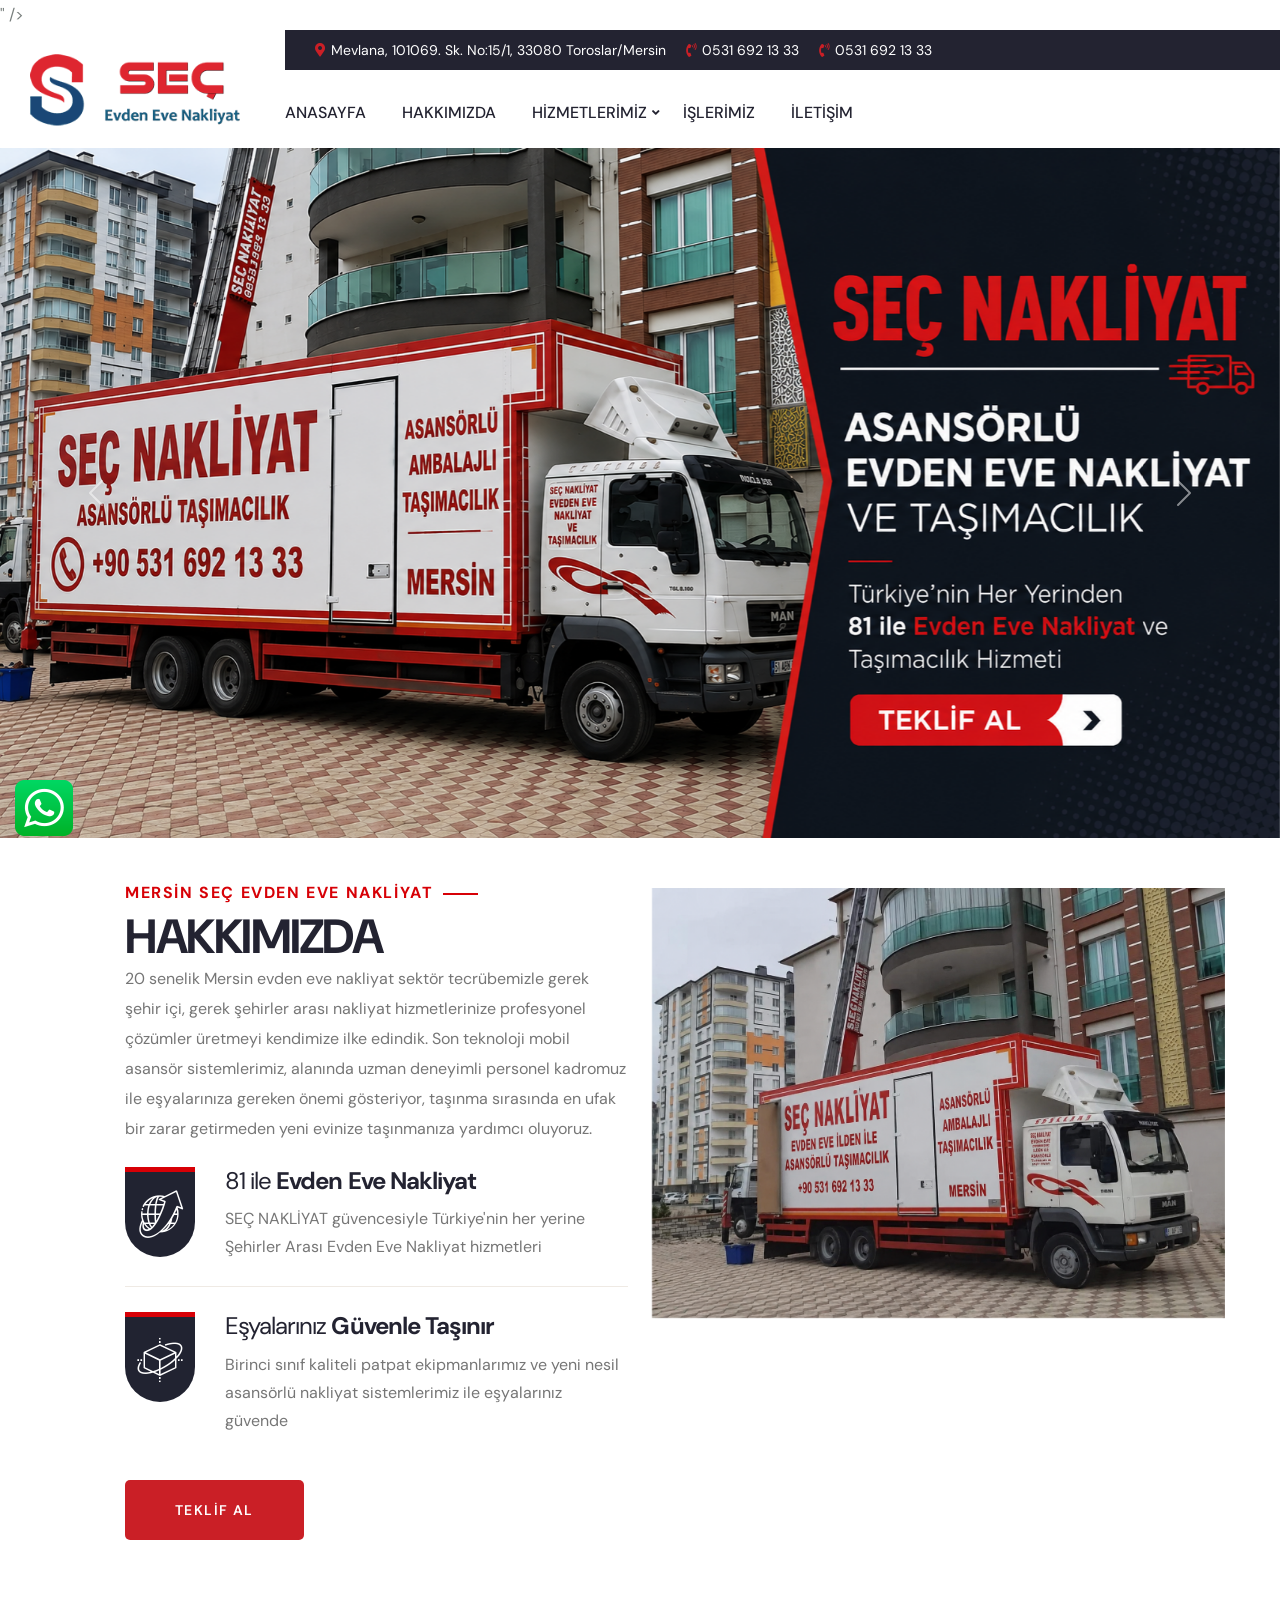
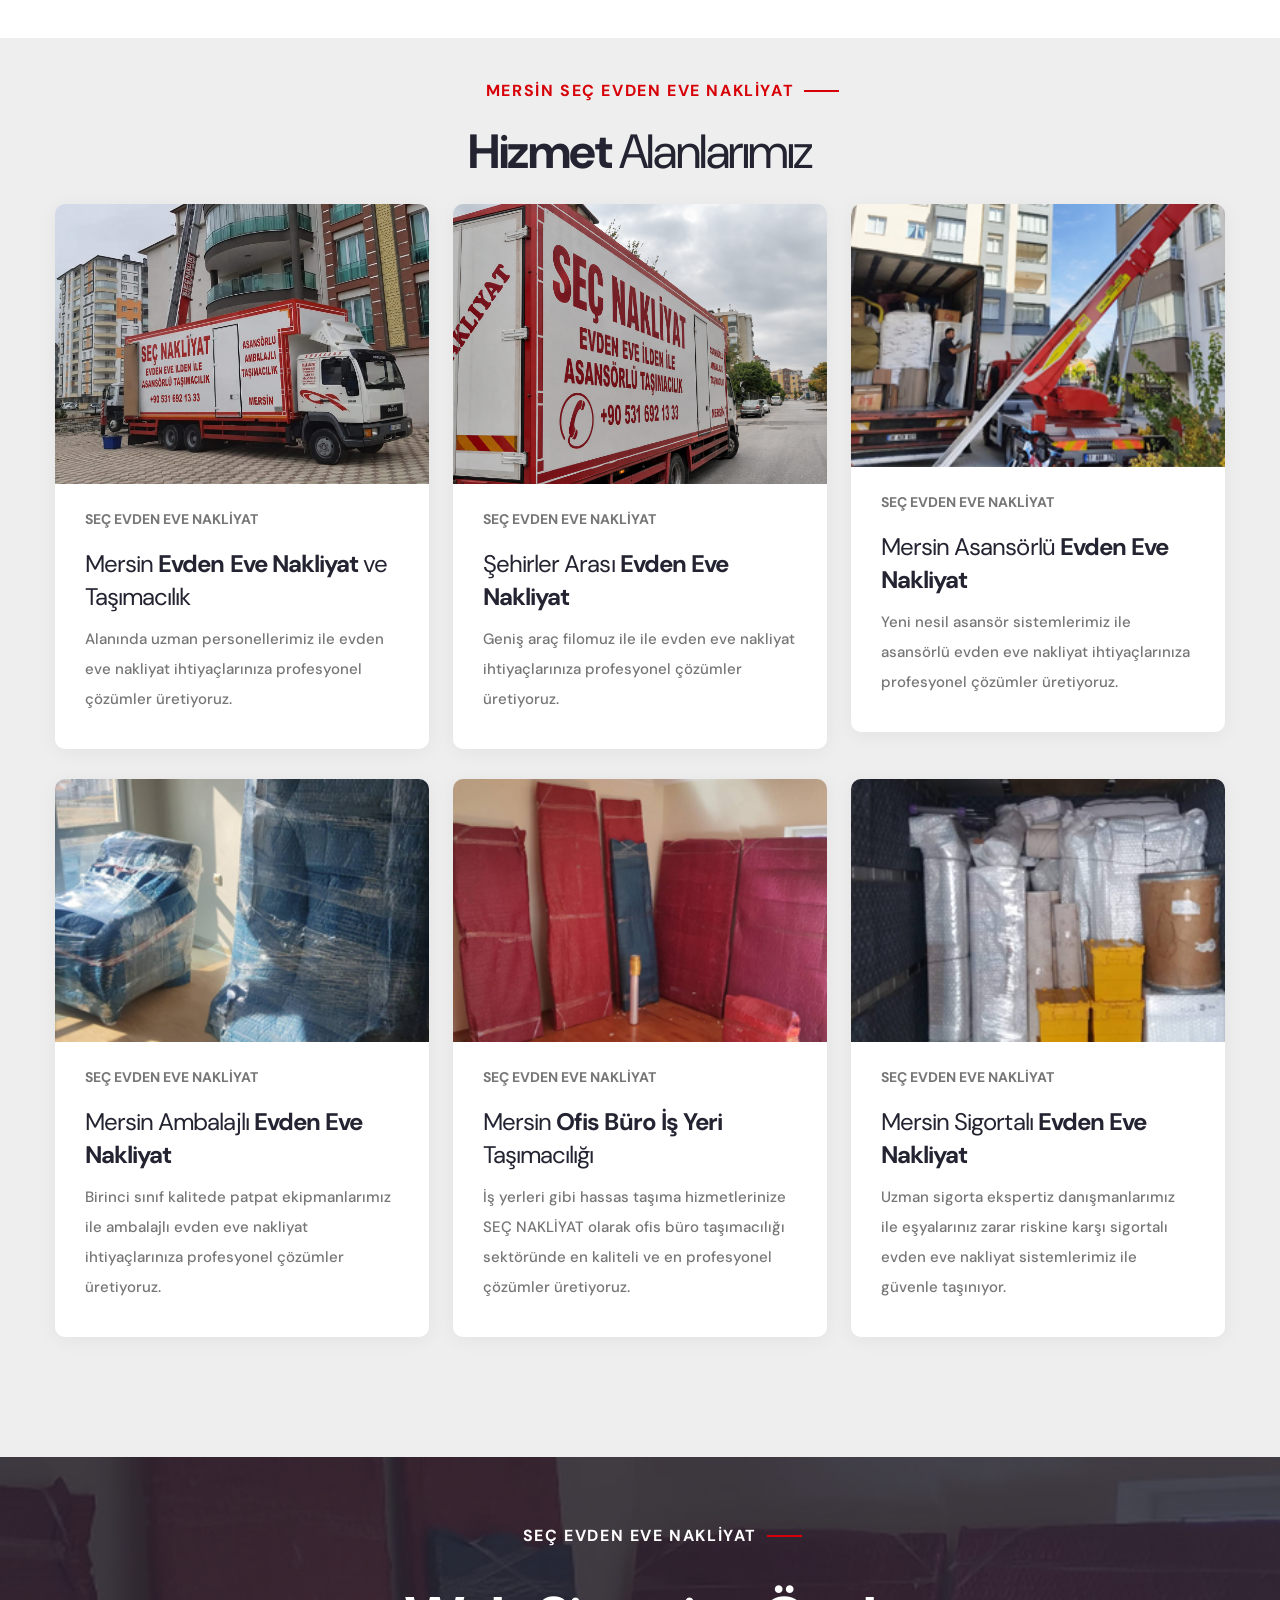
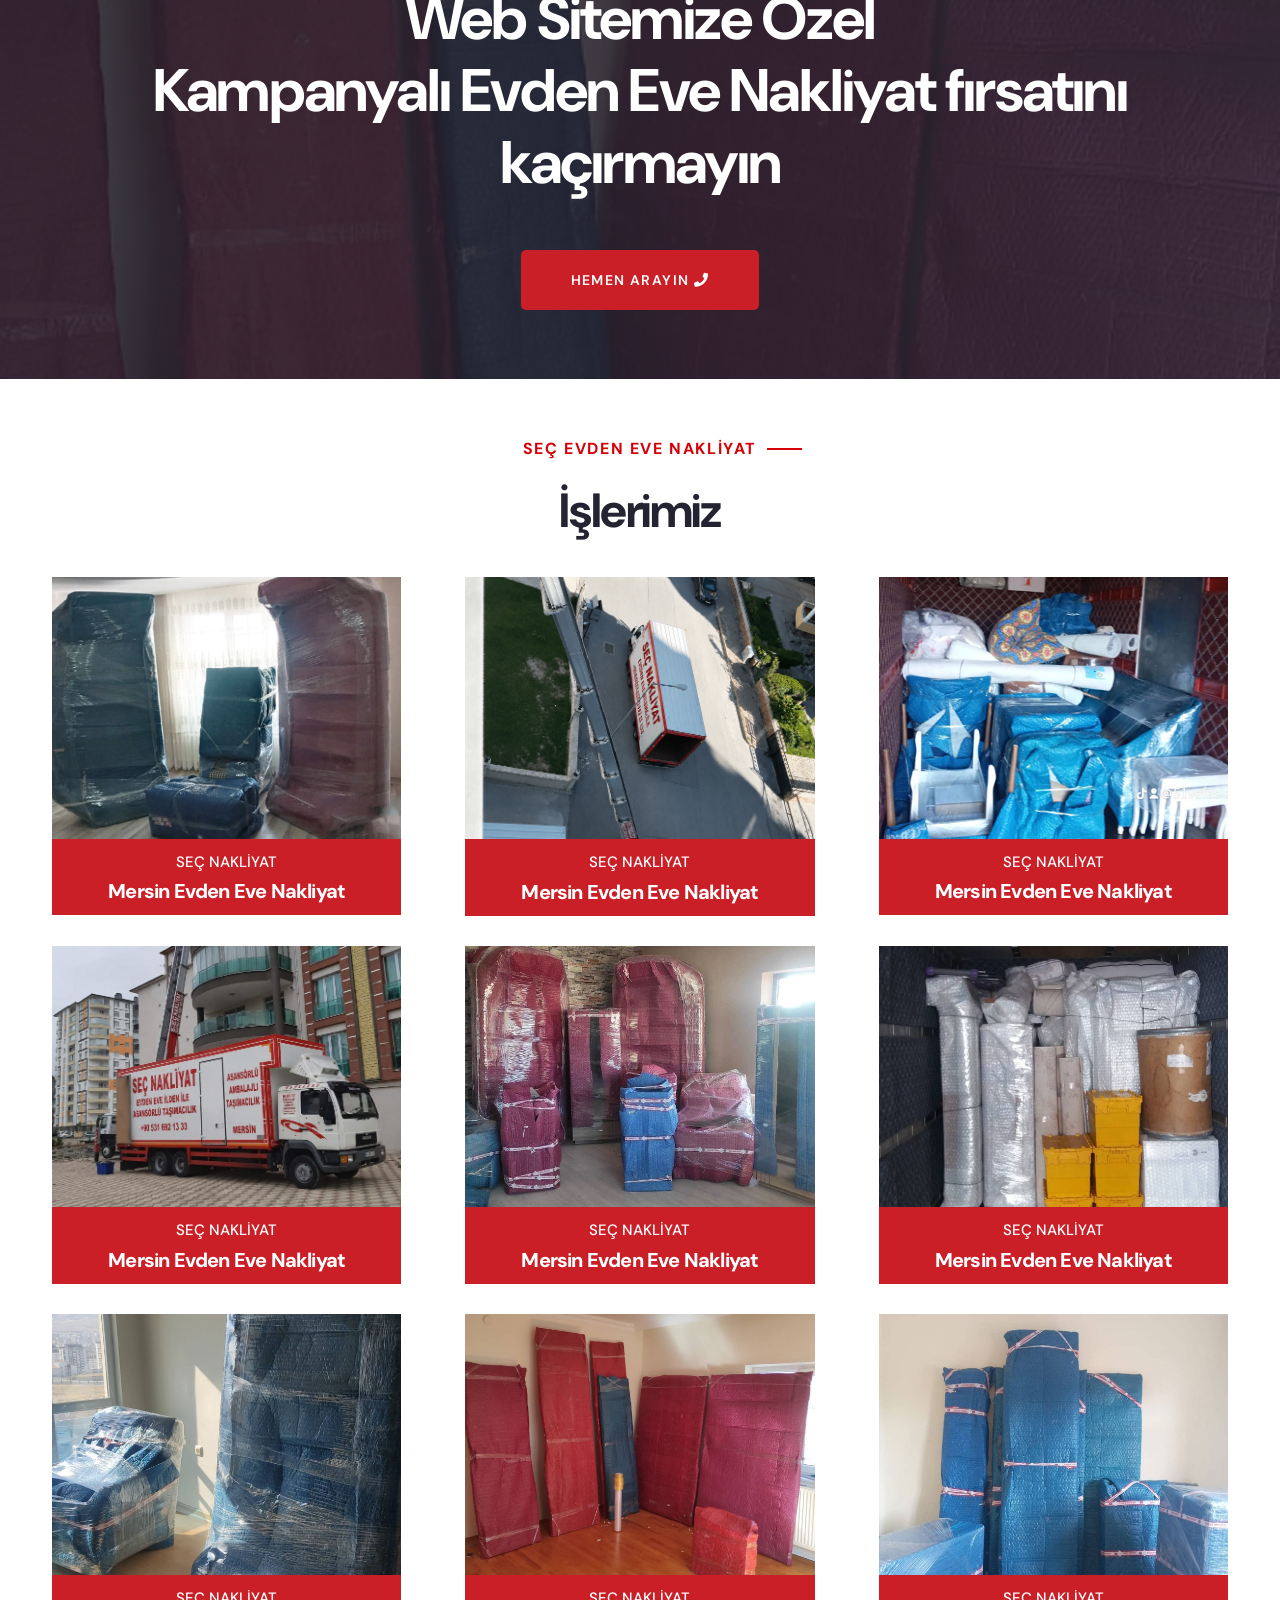
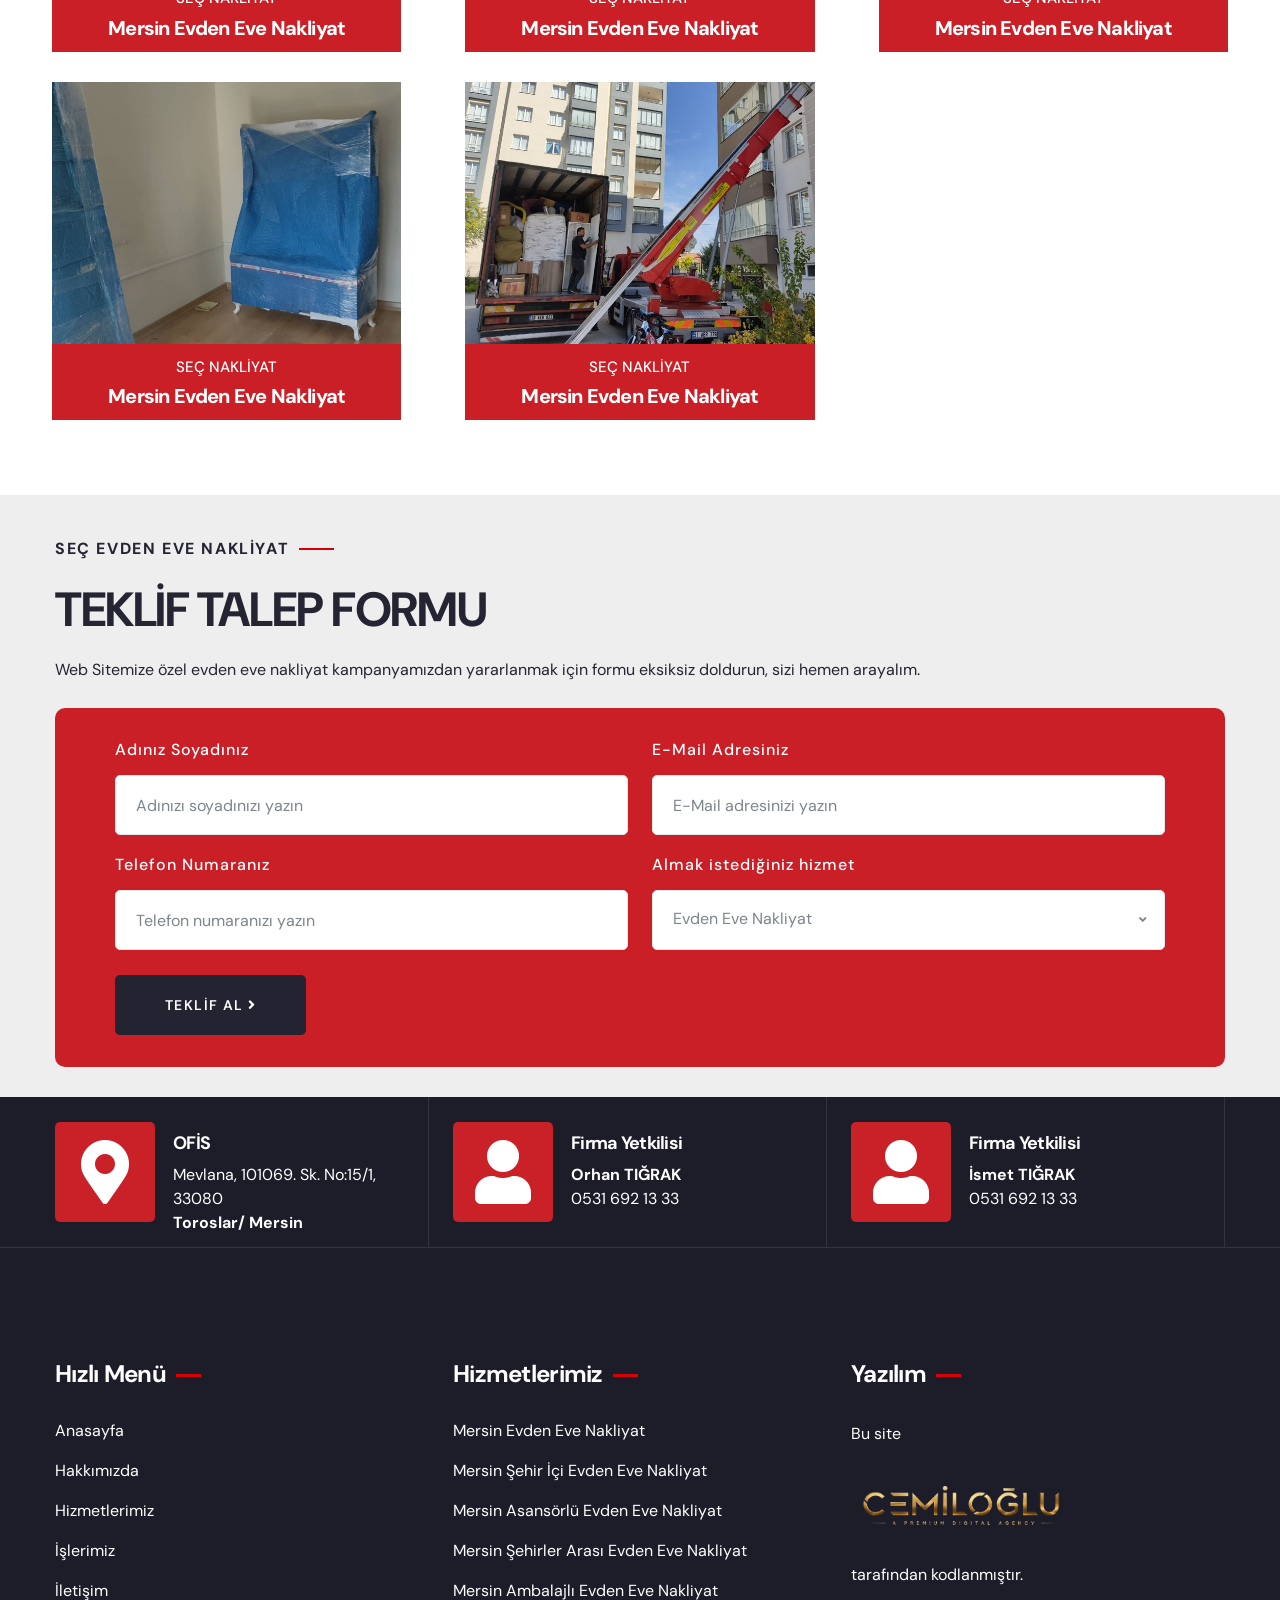
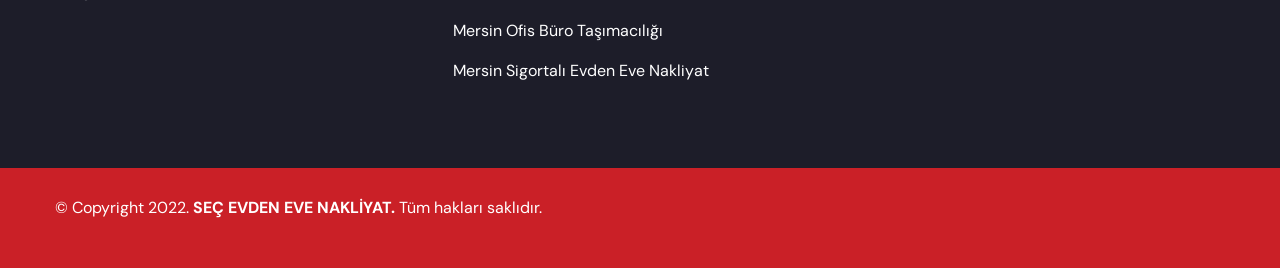
==== index.html @ 074ab71e "Site guncelleme" ====
<!DOCTYPE html>
<html lang="tr">

<!-- Mirrored from nigdebillurnakliyat.com.tr/ by HTTrack Website Copier/3.x [XR&CO'2014], Sat, 30 May 2026 19:40:50 GMT -->
<!-- Added by HTTrack --><meta http-equiv="content-type" content="text/html;charset=UTF-8" /><!-- /Added by HTTrack -->
<head>
<meta charset="utf-8">
<title>SEÇ Mersin Evden Eve Nakliyat - Anasayfa</title>
<meta property="og:title" content="SEÇ Mersin Evden Eve Nakliyat ve Taşımacılık">
<meta name="keywords" content="SEÇ NAKLİYAT, Mersin SEÇ NAKLİYAT, Mersin Evden Eve Nakliyat ve Taşımacılık, 
Mersin Şehir içi Evden Eve Nakliyat ve Taşımacılık, Mersin Şehirler Arası Evden Eve Nakliyat ve Taşımacılık, Mersin Asansörlü Evden Eve Nakliyat ve Taşımacılık, Mersin Sigortalı Evden Eve Nakliyat ve Taşımacılık, Mersin Ambalajlı Nakliyat ve Taşımacılık"/>
<meta name="description" content="20 senelik Mersin evden eve nakliyat sektör tecrübemizle gerek şehir içi, 
gerek şehirler arası nakliyat hizmetlerinize profesyonel çözümler üretmeyi kendimize ilke edindik."/>
<link rel="shortcut icon" href="assets/frontend/images/logo/billur-nigde-evden-eve-nakliyat-favicon.png" type="image/x-icon">
<link rel="icon" href="assets/frontend/images/logo/billur-nigde-evden-eve-nakliyat-favicon.png" type="image/x-icon">
<meta property="og:image" content="assets/frontend/images/logo/billur-nigde-evden-eve-nakliyat-image.png" />  
<meta name="author" content="<img src="assets/frontend/images/logo/cemiloglu-logo.png" alt="Cemiloğlu Dijital Ajans" style="max-width:220px;height:auto;">" />
<link href="assets/frontend/css/bootstrap.min.css" rel="stylesheet">
<link href="assets/frontend/plugins/revolution/css/settings.css" rel="stylesheet" type="text/css">
<link href="assets/frontend/plugins/revolution/css/layers.css" rel="stylesheet" type="text/css">
<link href="assets/frontend/plugins/revolution/css/navigation.css" rel="stylesheet" type="text/css">
<link rel="preconnect" href="https://fonts.googleapis.com/"><link rel="preconnect" href="https://fonts.gstatic.com/" crossorigin>
<link href="https://fonts.googleapis.com/css2?family=DM+Sans:wght@400;500;700&amp;display=swap" rel="stylesheet">
<link href="assets/frontend/css/style.css" rel="stylesheet">
<link href="assets/frontend/css/responsive.css" rel="stylesheet">
<meta http-equiv="X-UA-Compatible" content="IE=edge">
<meta name="viewport" content="width=device-width, initial-scale=1.0, maximum-scale=1.0, user-scalable=0">
</head>
<body>

<div class="page-wrapper">
    
    <header class="main-header header-style-one">
        <div class="header-top">
            <div class="top-left">
                <ul class="list-style-one">
                    <li><i class="fa fa-map-marker-alt"></i> Mevlana, 101069. Sk. No:15/1, 33080 Toroslar/Mersin</li>
                    <li><i class="fa fa-phone-volume"></i><a href="tel:0531 692 13 33">0531 692 13 33</a></li>
                    <li><i class="fa fa-phone-volume"></i><a href="tel:0531 692 13 33">0531 692 13 33</a></li>
                </ul>
            </div>
        </div>
        
        <div class="header-lower">
            <div class="main-box">
                <div class="logo-box">
                    <div class="logo"><a href="index-2.html">
                    <img src="assets/frontend/images/logo/billur-nigde-evden-eve-nakliyat-logo.png" alt="SEÇ Mersin Evden Eve Nakliyat ve Taşımacılık" title="SEÇ Mersin Evden Eve Nakliyat ve Taşımacılık"></a></div>
                </div>
                <div class="nav-outer">
                    <nav class="nav main-menu">
                        <ul class="navigation">
                            <li><a href="index-2.html">ANASAYFA</a></li>
                            <li><a href="hakkimizda.html">HAKKIMIZDA</a></li>
                            <li class="dropdown"><a href="#">HİZMETLERİMİZ</a>
                                <ul>
                                    <li><a href="mersin-evden-eve-nakliyat-ve-tasimacilik.html">
                                    Mersin Evden Eve Nakliyat</a></li>
                                    <li><a href="mersin-sehir-ici-evden-eve-nakliyat-ve-tasimacilik.html">
                                    Mersin Şehir İçi Evden Eve Nakliyat</a></li>                        
                                    <li><a href="mersin-asansorlu-evden-eve-nakliyat-ve-tasimacilik.html">
                                    Mersin Asansörlü Evden Eve Nakliyat</a></li>
                                    <li><a href="mersin-sehirler-arasi-evden-eve-nakliyat-ve-tasimacilik.html">
                                    Mersin Şehirler Arası Evden Eve Nakliyat</a></li>
                                    <li><a href="mersin-ambalajli-evden-eve-nakliyat-ve-tasimacilik.html">
                                    Mersin Ambalajlı Evden Eve Nakliyat</a></li>
                                    <li><a href="mersin-ofis-buro-tasimaciligi.html">
                                    Mersin Ofis Büro Taşımacılığı</a></li>
                                    <li><a href="mersin-sigortali-evden-eve-nakliyat-ve-tasimacilik.html">
                                    Mersin Sigortalı Evden Eve Nakliyat</a></li>
                                </ul>
                            </li>
                            <li><a href="islerimiz.html">İŞLERİMİZ</a></li>
                            <li><a href="iletisim.html">İLETİŞİM</a></li>
                        </ul>
                    </nav>
                    <div class="outer-box">
                        <a href="teklif-talep-formu.html" class="theme-btn btn-style-one alternate">
                        <span class="btn-title">Teklif Talep Formu
                        <i class="fa fa-clipboard-list"></i></span></a>
                        <div class="mobile-nav-toggler"><span class="icon lnr-icon-bars"></span></div>
                    </div>
                </div>
            </div>
        </div>
        <div class="mobile-menu">
            <div class="menu-backdrop"></div>
            <nav class="menu-box">
                <div class="upper-box">
                    <div class="nav-logo"><a href="index-2.html">
                    <img src="assets/frontend/images/logo/billur-nigde-evden-eve-nakliyat-logo-mobil.png" alt="SEÇ Mersin Evden Eve Nakliyat ve Taşımacılık" title="SEÇ Mersin Evden Eve Nakliyat ve Taşımacılık"></a></div>
                    <div class="close-btn"><i class="icon fa fa-times"></i></div>
                </div>

                <ul class="navigation clearfix">
                </ul>
                <ul class="contact-list-one">
                    <li>
                        <div class="contact-info-box">
                            <i style="color:#fff;" class="fa fa-user"></i>
                            <span class="title">Orhan TIĞRAK</span>
                            <a href="tel:0531 692 13 33">0531 692 13 33</a>
                        </div>
                    </li>
                    <li>
                        <div class="contact-info-box">
                            <i style="color:#fff;" class="fa fa-user"></i>
                            <span class="title">İsmet TIĞRAK</span>
                            <a href="tel:0531 692 13 33">0531 692 13 33</a>
                        </div>
                    </li>
                </ul>
            </nav>
        </div>
        <div class="sticky-header">
            <div class="auto-container">
                <div class="inner-container">
                    <div class="logo">
                        <a href="index-2.html"><img src="assets/frontend/images/logo/billur-nigde-evden-eve-nakliyat-logo.png" alt="SEÇ Mersin Evden Eve Nakliyat ve Taşımacılık" title="SEÇ Mersin Evden Eve Nakliyat ve Taşımacılık"></a>
                    </div>
                    <div class="nav-outer">
                        <nav class="main-menu">
                            <div class="navbar-collapse show collapse clearfix">
                                <ul class="navigation clearfix">
                                </ul>
                            </div>
                        </nav>
                        <div class="mobile-nav-toggler"><span class="icon lnr-icon-bars"></span></div>
                    </div>
                </div>
            </div>
        </div>
    </header>

    <div style="margin-bottom:50px;" id="carouselExampleControls" class="carousel slide" data-bs-ride="carousel">
      <div class="carousel-inner">
        <div class="carousel-item active">
          <a href="tel:0531 692 13 33"><img src="assets/frontend/images/banner/billur-nigde-evden-eve-nakliyat.jpg" class="d-block w-100" alt="SEÇ Mersin Evden Eve Nakliyat ve Taşımacılık" title="SEÇ Mersin Evden Eve Nakliyat ve Taşımacılık"></a>
        </div>
        <div class="carousel-item">
          <a href="tel:0531 692 13 33"><img src="assets/frontend/images/banner/billur-nigde-sehirler-arasi-evden-eve-nakliyat.jpg" class="d-block w-100" alt="SEÇ Mersin Evden Eve Nakliyat ve Taşımacılık" title="SEÇ Mersin Evden Eve Nakliyat ve Taşımacılık"></a>
        </div>
        <div class="carousel-item">
          <a href="tel:0531 692 13 33"><img src="assets/frontend/images/banner/billur-nigde-asansorlu-evden-eve-nakliyat.jpg" class="d-block w-100" alt="SEÇ Mersin Evden Eve Nakliyat ve Taşımacılık" title="SEÇ Mersin Evden Eve Nakliyat ve Taşımacılık"></a>
        </div>
        <div class="carousel-item">
          <a href="tel:0531 692 13 33"><img src="assets/frontend/images/banner/billur-nigde-ambalajli-evden-eve-nakliyat.jpg" class="d-block w-100" alt="SEÇ Mersin Evden Eve Nakliyat ve Taşımacılık" title="SEÇ Mersin Evden Eve Nakliyat ve Taşımacılık"></a>
        </div>          
      </div>
      <button class="carousel-control-prev" type="button" data-bs-target="#carouselExampleControls" data-bs-slide="prev">
        <span class="carousel-control-prev-icon" aria-hidden="true"></span>
        <span class="visually-hidden"></span>
      </button>
      <button class="carousel-control-next" type="button" data-bs-target="#carouselExampleControls" data-bs-slide="next">
        <span class="carousel-control-next-icon" aria-hidden="true"></span>
        <span class="visually-hidden"></span>
      </button>
    </div>

    <section class="about-section pt-0">
        <div class="auto-container">
            <div class="row">
                    <div class="content-column col-lg-6 col-md-12 col-sm-12 ">
                        <div class="inner-column">
                            <div class="sec-title">
                                <span class="sub-title">Mersin SEÇ Evden Eve Nakliyat</span>
                                <h2 style="line-height: 22px;">HAKKIMIZDA</h2>
                                <div class="text">20 senelik Mersin evden eve nakliyat sektör tecrübemizle gerek şehir içi, gerek şehirler arası nakliyat hizmetlerinize profesyonel çözümler üretmeyi kendimize ilke edindik. Son teknoloji mobil asansör sistemlerimiz, alanında uzman deneyimli personel kadromuz ile eşyalarınıza gereken önemi gösteriyor, taşınma sırasında en ufak bir zarar getirmeden yeni evinize taşınmanıza yardımcı oluyoruz. </div>
                            </div>
                            <div class="content-box">
                                <div class="about-block">
                                    <i class="icon flaticon-worldwide-shipping"></i>
                                    <h4 class="title"><span style="font-weight: 400;">81 ile </span>Evden Eve Nakliyat </h4>
                                    <p class="text">SEÇ NAKLİYAT güvencesiyle Türkiye'nin her yerine Şehirler Arası Evden Eve Nakliyat hizmetleri</p>
                                </div>
                                <div class="about-block">
                                    <i class="icon flaticon-3d-cube"></i>
                                    <h4 class="title"><span style="font-weight: 400;">Eşyalarınız</span> Güvenle Taşınır</h4>
                                    <p class="text">Birinci sınıf kaliteli patpat ekipmanlarımız ve yeni nesil asansörlü nakliyat sistemlerimiz ile eşyalarınız güvende </p>
                                </div>
                            </div>
                            <div class="btm-box">
                                <a href="teklif-talep-formu.html" class="theme-btn btn-style-one"><span class="btn-title">TEKLİF AL</span></a>
                            </div>
                        </div>
                    </div>
                    <div class="image-column col-lg-6 col-md-12 col-sm-12">
                        <div class="inner-column">
                           <img src="assets/frontend/images/billur-nigde-evden-eve-nakliyat-hakkimizda.jpg" alt="SEÇ Mersin Evden Eve Nakliyat ve Taşımacılık" title="SEÇ Mersin Evden Eve Nakliyat ve Taşımacılık">                         
                        </div>
                    </div>
            </div>
        </div>
    </section>

        <section style="background:#eee;" class="services-section">        
        <div class="anim-icons">
            <span class="icon icon-wave-line"></span>
        </div>

        <div class="auto-container">
            <div class="sec-title text-center">
                <span class="sub-title">Mersin SEÇ EVDEN EVE NAKLİYAT
                </span>
                <h2>Hizmet <span style="font-weight: 400;">Alanlarımız</span></h2>
            </div>

            <div class="row">

                <div class="service-block col-xl-4 col-lg-4 col-md-6 col-sm-12 wow fadeInUp">
                    <div class="inner-box ">
                        <div class="image-box">
                            <figure class="image">
                            <a href="mersin-evden-eve-nakliyat-ve-tasimacilik.html">
                            <img src="assets/frontend/images/hizmetlerimiz/billur-nigde-evden-eve-nakliyat.jpg" alt="SEÇ Mersin Evden Eve Nakliyat ve Taşımacılık" title="SEÇ Mersin Evden Eve Nakliyat ve Taşımacılık"></a></figure>
                        </div>
                        <div class="content-box">
                            <span class="sub-title">SEÇ Evden Eve Nakliyat</span>
                            <h4 style="font-weight:400;" class="title"><a href="mersin-evden-eve-nakliyat-ve-tasimacilik.html">Mersin <b>Evden Eve Nakliyat</b> ve Taşımacılık</a></h4>
                            <div class="text">Alanında uzman personellerimiz ile evden eve nakliyat ihtiyaçlarınıza profesyonel çözümler üretiyoruz.</div>
                        </div>
                    </div>
                </div>
                <div class="service-block col-xl-4 col-lg-4 col-md-6 col-sm-12 wow fadeInUp">
                    <div class="inner-box ">
                        <div class="image-box">
                            <figure class="image">
                            <a href="mersin-sehirler-arasi-evden-eve-nakliyat-ve-tasimacilik.html">
                            <img src="assets/frontend/images/hizmetlerimiz/billur-nigde-sehirler-arasi-evden-eve-nakliyat.jpg" alt="SEÇ Mersin Evden Eve Nakliyat ve Taşımacılık" title="SEÇ Mersin Evden Eve Nakliyat ve Taşımacılık"></a></figure>
                        </div>
                        <div class="content-box">
                            <span class="sub-title">SEÇ Evden Eve Nakliyat</span>
                            <h4 style="font-weight:400;" class="title"><a href="mersin-sehirler-arasi-evden-eve-nakliyat-ve-tasimacilik.html">Şehirler Arası <b>Evden Eve Nakliyat</b></a></h4>
                            <div class="text">Geniş araç filomuz ile ile evden eve nakliyat ihtiyaçlarınıza profesyonel çözümler üretiyoruz.</div>
                        </div>
                    </div>
                </div>  
                <div class="service-block col-xl-4 col-lg-4 col-md-6 col-sm-12 wow fadeInUp">
                    <div class="inner-box ">
                        <div class="image-box">
                            <figure class="image">
                            <a href="mersin-asansorlu-evden-eve-nakliyat-ve-tasimacilik.html">
                            <img src="assets/frontend/images/hizmetlerimiz/billur-nigde-asansorlu-evden-eve-nakliyat.jpg" alt="SEÇ Mersin Evden Eve Nakliyat ve Taşımacılık" title="SEÇ Mersin Evden Eve Nakliyat ve Taşımacılık"></a></figure>
                        </div>
                        <div class="content-box">
                            <span class="sub-title">SEÇ Evden Eve Nakliyat</span>
                            <h4 style="font-weight:400;" class="title"><a href="mersin-asansorlu-evden-eve-nakliyat-ve-tasimacilik.html">Mersin Asansörlü <b>Evden Eve Nakliyat</b></a></h4>
                            <div class="text">Yeni nesil asansör sistemlerimiz ile asansörlü evden eve nakliyat ihtiyaçlarınıza profesyonel çözümler üretiyoruz.</div>
                        </div>
                    </div>
                </div> 
                <div class="service-block col-xl-4 col-lg-4 col-md-6 col-sm-12 wow fadeInUp">
                    <div class="inner-box ">
                        <div class="image-box">
                            <figure class="image">
                            <a href="mersin-ambalajli-evden-eve-nakliyat-ve-tasimacilik.html">
                            <img src="assets/frontend/images/hizmetlerimiz/billur-nigde-ambalajli-evden-eve-nakliyat.jpg" alt="SEÇ Mersin Evden Eve Nakliyat ve Taşımacılık" title="SEÇ Mersin Evden Eve Nakliyat ve Taşımacılık"></a></figure>
                        </div>
                        <div class="content-box">
                            <span class="sub-title">SEÇ Evden Eve Nakliyat</span>
                            <h4 style="font-weight:400;" class="title"><a href="mersin-ambalajli-evden-eve-nakliyat-ve-tasimacilik.html">Mersin Ambalajlı <b>Evden Eve Nakliyat</b></a></h4>
                            <div class="text">Birinci sınıf kalitede patpat ekipmanlarımız ile ambalajlı evden eve nakliyat ihtiyaçlarınıza profesyonel çözümler üretiyoruz.</div>
                        </div>
                    </div>
                </div>     
                <div class="service-block col-xl-4 col-lg-4 col-md-6 col-sm-12 wow fadeInUp">
                    <div class="inner-box ">
                        <div class="image-box">
                            <figure class="image">
                            <a href="mersin-ofis-buro-tasimaciligi.html">
                            <img src="assets/frontend/images/hizmetlerimiz/billur-nigde-ofis-buro-tasimaciligi.jpg" alt="SEÇ Mersin Evden Eve Nakliyat ve Taşımacılık" title="SEÇ Mersin Evden Eve Nakliyat ve Taşımacılık"></a></figure>
                        </div>
                        <div class="content-box">
                            
                            <span class="sub-title">SEÇ Evden Eve Nakliyat</span>
                            <h4 style="font-weight:400;" class="title"><a href="mersin-ofis-buro-tasimaciligi.html">Mersin  <b>Ofis Büro İş Yeri </b> Taşımacılığı</a></h4>
                            <div class="text">İş yerleri gibi hassas taşıma hizmetlerinize SEÇ NAKLİYAT olarak ofis büro taşımacılığı sektöründe en kaliteli ve en profesyonel çözümler üretiyoruz.</div>
                        </div>
                    </div>
                </div>  
                <div class="service-block col-xl-4 col-lg-4 col-md-6 col-sm-12 wow fadeInUp">
                    <div class="inner-box ">
                        <div class="image-box">
                            <figure class="image">
                            <a href="mersin-sigortali-evden-eve-nakliyat-ve-tasimacilik.html">
                            <img src="assets/frontend/images/hizmetlerimiz/billur-nigde-sigortali-evden-eve-nakliyat.jpg" alt="SEÇ Mersin Evden Eve Nakliyat ve Taşımacılık" title="SEÇ Mersin Evden Eve Nakliyat ve Taşımacılık"></a></figure>
                        </div>
                        <div class="content-box">
                            <span class="sub-title">SEÇ Evden Eve Nakliyat</span>
                            <h4 style="font-weight:400;" class="title"><a href="mersin-sigortali-evden-eve-nakliyat-ve-tasimacilik.html">Mersin Sigortalı <b>Evden Eve Nakliyat</b></a></h4>
                            <div class="text">Uzman sigorta ekspertiz danışmanlarımız ile eşyalarınız zarar riskine karşı sigortalı evden eve nakliyat sistemlerimiz ile güvenle taşınıyor.</div>
                        </div>
                    </div>
                </div>                 

              


                
            </div>
        </div>
    </section>    
    <section class="call-to-action style-two" style="background-image: url(assets/frontend/images/sayfa-bg.jpg)">
        <div class="auto-container">
            <div class="outer-box">
                <div class="sec-title text-center light mb-0">
                    <div class="sub-title">SEÇ EVDEN EVE NAKLİYAT</div>
                    <h1>Web Sitemize Özel <br>Kampanyalı Evden Eve Nakliyat fırsatını kaçırmayın</h1>
                    <a href="tel:0531 692 13 33" class="theme-btn btn-style-one hvr-light">
                    <span class="btn-title">Hemen Arayın <i class="fa fa-phone"></i></span></a>
                </div>
            </div>
        </div>
    </section>   

    <section class="team-section">    
        <div class="auto-container">
            <div class="sec-title text-center">
                <span class="sub-title">SEÇ EVDEN EVE NAKLİYAT</span>
                <h2>İşlerimiz</h2>
            </div>
    
            <div class="row">
                
                <div class="team-block col-lg-4 col-md-6 col-sm-12">
                    <div class="inner-box">
                        <div class="image-box">
                            <figure class="image"><a href="tel:0531 692 13 33">
                            <img src="assets/uploads/galeri/537a8-billur-nigde-evden-eve-nakliyat-1.jpg" alt="SEÇ Mersin Evden Eve Nakliyat ve Taşımacılık" title="SEÇ Mersin Evden Eve Nakliyat ve Taşımacılık"></a></figure>                         
                        </div>
                        <div class="info-box">
                            <span class="designation">SEÇ NAKLİYAT</span>
                            <h4 style="font-size:20px;" class="name"><a href="tel:0531 692 13 33">Mersin Evden Eve Nakliyat</a></h4>
                        </div>
                    </div>
                </div>
                
                <div class="team-block col-lg-4 col-md-6 col-sm-12">
                    <div class="inner-box">
                        <div class="image-box">
                            <figure class="image"><a href="tel:0531 692 13 33">
                            <img src="assets/uploads/galeri/ba2a1-billur-nigde-evden-eve-nakliyat-2.jpg" alt="SEÇ Mersin Evden Eve Nakliyat ve Taşımacılık" title="SEÇ Mersin Evden Eve Nakliyat ve Taşımacılık"></a></figure>                         
                        </div>
                        <div class="info-box">
                            <span class="designation">SEÇ NAKLİYAT</span>
                            <h4 style="font-size:20px;" class="name"><a href="tel:0531 692 13 33">Mersin Evden Eve Nakliyat</a></h4>
                        </div>
                    </div>
                </div>
                
                <div class="team-block col-lg-4 col-md-6 col-sm-12">
                    <div class="inner-box">
                        <div class="image-box">
                            <figure class="image"><a href="tel:0531 692 13 33">
                            <img src="assets/uploads/galeri/c89b5-billur-nigde-evden-eve-nakliyat-3.jpg" alt="SEÇ Mersin Evden Eve Nakliyat ve Taşımacılık" title="SEÇ Mersin Evden Eve Nakliyat ve Taşımacılık"></a></figure>                         
                        </div>
                        <div class="info-box">
                            <span class="designation">SEÇ NAKLİYAT</span>
                            <h4 style="font-size:20px;" class="name"><a href="tel:0531 692 13 33">Mersin Evden Eve Nakliyat</a></h4>
                        </div>
                    </div>
                </div>
                
                <div class="team-block col-lg-4 col-md-6 col-sm-12">
                    <div class="inner-box">
                        <div class="image-box">
                            <figure class="image"><a href="tel:0531 692 13 33">
                            <img src="assets/uploads/galeri/d4627-billur-nigde-evden-eve-nakliyat-4.jpg" alt="SEÇ Mersin Evden Eve Nakliyat ve Taşımacılık" title="SEÇ Mersin Evden Eve Nakliyat ve Taşımacılık"></a></figure>                         
                        </div>
                        <div class="info-box">
                            <span class="designation">SEÇ NAKLİYAT</span>
                            <h4 style="font-size:20px;" class="name"><a href="tel:0531 692 13 33">Mersin Evden Eve Nakliyat</a></h4>
                        </div>
                    </div>
                </div>
                
                <div class="team-block col-lg-4 col-md-6 col-sm-12">
                    <div class="inner-box">
                        <div class="image-box">
                            <figure class="image"><a href="tel:0531 692 13 33">
                            <img src="assets/uploads/galeri/e65fe-billur-nigde-evden-eve-nakliyat-5.jpg" alt="SEÇ Mersin Evden Eve Nakliyat ve Taşımacılık" title="SEÇ Mersin Evden Eve Nakliyat ve Taşımacılık"></a></figure>                         
                        </div>
                        <div class="info-box">
                            <span class="designation">SEÇ NAKLİYAT</span>
                            <h4 style="font-size:20px;" class="name"><a href="tel:0531 692 13 33">Mersin Evden Eve Nakliyat</a></h4>
                        </div>
                    </div>
                </div>
                
                <div class="team-block col-lg-4 col-md-6 col-sm-12">
                    <div class="inner-box">
                        <div class="image-box">
                            <figure class="image"><a href="tel:0531 692 13 33">
                            <img src="assets/uploads/galeri/045a3-billur-nigde-evden-eve-nakliyat-6.jpg" alt="SEÇ Mersin Evden Eve Nakliyat ve Taşımacılık" title="SEÇ Mersin Evden Eve Nakliyat ve Taşımacılık"></a></figure>                         
                        </div>
                        <div class="info-box">
                            <span class="designation">SEÇ NAKLİYAT</span>
                            <h4 style="font-size:20px;" class="name"><a href="tel:0531 692 13 33">Mersin Evden Eve Nakliyat</a></h4>
                        </div>
                    </div>
                </div>
                
                <div class="team-block col-lg-4 col-md-6 col-sm-12">
                    <div class="inner-box">
                        <div class="image-box">
                            <figure class="image"><a href="tel:0531 692 13 33">
                            <img src="assets/uploads/galeri/13fd1-billur-nigde-evden-eve-nakliyat-7.jpg" alt="SEÇ Mersin Evden Eve Nakliyat ve Taşımacılık" title="SEÇ Mersin Evden Eve Nakliyat ve Taşımacılık"></a></figure>                         
                        </div>
                        <div class="info-box">
                            <span class="designation">SEÇ NAKLİYAT</span>
                            <h4 style="font-size:20px;" class="name"><a href="tel:0531 692 13 33">Mersin Evden Eve Nakliyat</a></h4>
                        </div>
                    </div>
                </div>
                
                <div class="team-block col-lg-4 col-md-6 col-sm-12">
                    <div class="inner-box">
                        <div class="image-box">
                            <figure class="image"><a href="tel:0531 692 13 33">
                            <img src="assets/uploads/galeri/21f86-billur-nigde-evden-eve-nakliyat-8.jpg" alt="SEÇ Mersin Evden Eve Nakliyat ve Taşımacılık" title="SEÇ Mersin Evden Eve Nakliyat ve Taşımacılık"></a></figure>                         
                        </div>
                        <div class="info-box">
                            <span class="designation">SEÇ NAKLİYAT</span>
                            <h4 style="font-size:20px;" class="name"><a href="tel:0531 692 13 33">Mersin Evden Eve Nakliyat</a></h4>
                        </div>
                    </div>
                </div>
                
                <div class="team-block col-lg-4 col-md-6 col-sm-12">
                    <div class="inner-box">
                        <div class="image-box">
                            <figure class="image"><a href="tel:0531 692 13 33">
                            <img src="assets/uploads/galeri/2b690-billur-nigde-evden-eve-nakliyat-9.jpg" alt="SEÇ Mersin Evden Eve Nakliyat ve Taşımacılık" title="SEÇ Mersin Evden Eve Nakliyat ve Taşımacılık"></a></figure>                         
                        </div>
                        <div class="info-box">
                            <span class="designation">SEÇ NAKLİYAT</span>
                            <h4 style="font-size:20px;" class="name"><a href="tel:0531 692 13 33">Mersin Evden Eve Nakliyat</a></h4>
                        </div>
                    </div>
                </div>
                
                <div class="team-block col-lg-4 col-md-6 col-sm-12">
                    <div class="inner-box">
                        <div class="image-box">
                            <figure class="image"><a href="tel:0531 692 13 33">
                            <img src="assets/uploads/galeri/3d4e2-billur-nigde-evden-eve-nakliyat-10.jpg" alt="SEÇ Mersin Evden Eve Nakliyat ve Taşımacılık" title="SEÇ Mersin Evden Eve Nakliyat ve Taşımacılık"></a></figure>                         
                        </div>
                        <div class="info-box">
                            <span class="designation">SEÇ NAKLİYAT</span>
                            <h4 style="font-size:20px;" class="name"><a href="tel:0531 692 13 33">Mersin Evden Eve Nakliyat</a></h4>
                        </div>
                    </div>
                </div>
                
                <div class="team-block col-lg-4 col-md-6 col-sm-12">
                    <div class="inner-box">
                        <div class="image-box">
                            <figure class="image"><a href="tel:0531 692 13 33">
                            <img src="assets/uploads/galeri/4ae23-billur-nigde-evden-eve-nakliyat-11.jpg" alt="SEÇ Mersin Evden Eve Nakliyat ve Taşımacılık" title="SEÇ Mersin Evden Eve Nakliyat ve Taşımacılık"></a></figure>                         
                        </div>
                        <div class="info-box">
                            <span class="designation">SEÇ NAKLİYAT</span>
                            <h4 style="font-size:20px;" class="name"><a href="tel:0531 692 13 33">Mersin Evden Eve Nakliyat</a></h4>
                        </div>
                    </div>
                </div>
                
            </div>
        </div>
    </section>        <section style="background:#eee;" class="why-choose-us pull-up pb-0">
        <div class="auto-container">
            <div class="row">

                <div class="form-column col-lg-12 col-md-12 col-sm-12">
                    <div class="inner-column">
                        <div class="sec-title light">
                            <span style="color:#242432;" class="sub-title">SEÇ EVDEN EVE NAKLİYAT</span>
                            <h2 style="color:#242432;">TEKLİF TALEP FORMU</h2>
                            <p style="color:#242432;">Web Sitemize özel evden eve nakliyat kampanyamızdan yararlanmak için formu eksiksiz doldurun, sizi hemen arayalım.</p>
                        </div>                        
                        <div class="contact-form wow fadeInLeft">
                            <form id="iletisimkayit">
                                <div class="row">
                                    <div class="col-lg-6 col-md-12 col-sm-12 form-group">
                                        <label>Adınız Soyadınız</label>
                                        <input type="text" name="adsoyad" id="adsoyad" placeholder="Adınızı soyadınızı yazın" required="">
                                    </div>

                                    <div class="col-lg-6 col-md-6 col-sm-12 form-group">
                                        <label>E-Mail Adresiniz</label>
                                        <input type="email" name="email" id="email" placeholder="E-Mail adresinizi yazın" required="">
                                    </div>

                                    <div class="col-lg-6 col-md-6 col-sm-12 form-group">
                                        <label>Telefon Numaranız</label>
                                        <input type="text" name="telefon" id="telefon" placeholder="Telefon numaranızı yazın" required="">
                                    </div>
                                    
                                    <div class="col-lg-6 col-md-6 col-sm-12 form-group">
                                        <label>Almak istediğiniz hizmet</label>
                                        <select name="hizmet" id="hizmet" class="custom-select">
                                            <option value="Evden Eve Nakliyat">Evden Eve Nakliyat</option>
                                            <option value="Asansörlü Nakliyat">Asansörlü Nakliyat</option>
                                            <option value="Şehirler Arası Nakliyat">Şehirler Arası Nakliyat</option>
                                            <option value="Sigortalı Nakliyat">Sigortalı Nakliyat</option>
                                        </select>
                                    </div>
                                   

                                    <div class="col-lg-12 col-md-12 col-sm-12 form-group">
                                        <button class="theme-btn btn-style-two hvr-light" type="submit" name="submit-form"><span class="btn-title">TEKLİF AL <i class="fa fa-angle-right"></i></span></button>
                                    </div>

                                </div>
                            </form>
                        </div>

                    </div>
                </div>
            </div>
        </div>
    </section>    <footer style="background:#1d1d29;" class="main-footer">       

        <div class="contacts-outer">
            <div class="auto-container">
                <div class="row">
                    
                    <div class="contact-info-block col-lg-4 col-md-6 col-sm-12 wow fadeInRight">
                        <div class="inner-box">
                            <div class="icon-box"><i class="fa fa-map-marker-alt"></i></div>
                            <h4 class="title">OFİS</h4>
                            <div class="text"> Mevlana, 101069. Sk. No:15/1, 33080 <b><br> Toroslar/ Mersin</b></div>
                        </div>
                    </div>
                    <div class="contact-info-block col-lg-4 col-md-6 col-sm-12 wow fadeInRight">
                        <div class="inner-box">
                            <div class="icon-box"><i class="fa fa-user"></i></div>
                            <h4 class="title">Firma Yetkilisi</h4>
                            <div class="text">                                
                            <a href="tel:0531 692 13 33"><b>Orhan TIĞRAK</b></a><br>
                            <a href="tel:0531 692 13 33">0531 692 13 33</a></div>
                        </div>
                    </div>                    
                    <div class="contact-info-block col-lg-4 col-md-6 col-sm-12 wow fadeInRight">
                        <div class="inner-box">
                            <div class="icon-box"><i class="fa fa-user"></i></div>
                            <h4 class="title">Firma Yetkilisi</h4>
                            <div class="text">                                
                            <a href="tel:0531 692 13 331"><b>İsmet TIĞRAK</b></a><br>
                            <a href="tel:0531 692 13 33">0531 692 13 33</a></div>
                        </div>
                    </div> 
                </div>
            </div>
        </div>

        <div class="widgets-section">
            <div class="auto-container">
                <div class="row">
                    
                    <div class="footer-column col-xl-4 col-lg-3 col-md-6 col-sm-12">
                        <div class="footer-widget">
                            <h3 class="widget-title">Hızlı Menü</h3>
                            <ul class="user-links">
                                <li><a href="index-2.html">Anasayfa</a></li>
                                <li><a href="hakkimizda.html">Hakkımızda</a></li>
                                <li><a href="mersin-evden-eve-nakliyat-ve-tasimacilik.html">Hizmetlerimiz</a></li>
                                <li><a href="islerimiz.html">İşlerimiz</a></li>
                                <li><a href="iletisim.html">İletişim</a></li>
                            </ul>
                        </div>
                    </div>
                    <div class="footer-column col-xl-4 col-lg-3 col-md-6 col-sm-12">
                        <div class="footer-widget">
                            <h3 class="widget-title">Hizmetlerimiz</h3>
                            <ul class="user-links">
                              <li><a href="mersin-evden-eve-nakliyat-ve-tasimacilik.html">
                              Mersin Evden Eve Nakliyat</a></li>
                              <li><a href="mersin-sehir-ici-evden-eve-nakliyat-ve-tasimacilik.html">
                              Mersin Şehir İçi Evden Eve Nakliyat</a></li>                        
                              <li><a href="mersin-asansorlu-evden-eve-nakliyat-ve-tasimacilik.html">
                              Mersin Asansörlü Evden Eve Nakliyat</a></li>
                              <li><a href="mersin-sehirler-arasi-evden-eve-nakliyat-ve-tasimacilik.html">
                              Mersin Şehirler Arası Evden Eve Nakliyat</a></li>
                              <li><a href="mersin-ambalajli-evden-eve-nakliyat-ve-tasimacilik.html">
                              Mersin Ambalajlı Evden Eve Nakliyat</a></li>
                              <li><a href="mersin-ofis-buro-tasimaciligi.html">
                              Mersin Ofis Büro Taşımacılığı</a></li>
                              <li><a href="mersin-sigortali-evden-eve-nakliyat-ve-tasimacilik.html">
                              Mersin Sigortalı Evden Eve Nakliyat</a></li>
                            </ul>
                        </div>
                    </div> 
                    
                    <div class="footer-column col-xl-4 col-lg-5 col-md-6 col-sm-12">
                        <div class="footer-widget">
                            <h3 class="widget-title">Yazılım</h3>
                            <div class="widget-content">
                                <div class="subscribe-form">
                                   <p style="color:#fff;">Bu site<br><strong style="font-weight:bold;">
                                    <a style="color:#fff;" href="https://cemiloğluajans.com/"><span><img src="assets/frontend/images/logo/cemiloglu-logo.png" alt="Cemiloğlu Dijital Ajans" style="max-width:220px;height:auto;"> </span>
                                    </a></strong> <br>tarafından kodlanmıştır. </p>
                                </div>
                            </div>
                        </div>
                    </div>

                </div>
            </div>
        </div>
        <div class="footer-bottom">
            <div class="auto-container">
                <div class="inner-container">
                    <div class="copyright-text">
                        <p style="color:#fff;">&copy; Copyright 2022.<a style="color:#fff; font-weight:700;" href="index-2.html"> SEÇ EVDEN EVE NAKLİYAT.</a> Tüm hakları saklıdır.</p>
                    </div>                    
                </div>
            </div>
        </div>
    </footer>
</div>



    <style type="text/css">

        .yorum-teklif {
        height: 50px !important;
        background-color: #191d29 !important;
        color: #fff !important;
        text-align: center !important;
        font-size: 17px !important;
        position: fixed;
        bottom: 0px !important;
        z-index: 99999;
        width: 50% !important;
        padding-top: 11px;
        }
        .yorum-teklif-2 {
        height: 50px !important;
        background-color: #cf212a !important;
        color: #fff !important;
        text-align: center !important;
        font-size: 17px !important;
        position: fixed;
        bottom: 0px !important;
        z-index: 99999;
        width: 50% !important;
        padding-top: 11px;
        right: 0px;
        }        

        .telefon {
        position: fixed;
        width: 100px;
        bottom: 60px;
        left: -6px;
        color: #fff;
        text-align: center;
        font-size: 30px;
        z-index: 100;
        }    
        
        .wp {
        position: fixed;
        width: 100px;
        bottom: 60px;
        left: -6px;
        color: #fff;
        text-align: center;
        font-size: 30px;
        z-index: 100;
        }         


    .yorum-teklif.hidden-xs .fa {
        padding: 0 8px;
    }

    @media only screen and (min-width: 720px) {
    .yorum-teklif{
        display: none !important;

    }}
        
    .yorum-teklif-2.hidden-xs .fa {
        padding: 0 8px;
    }

    @media only screen and (min-width: 720px) {
    .yorum-teklif-2{
        display: none !important;

    }        

    }

    </style>

        <a href="https://wa.me/+905415519451?text=Merhaba,%20Evden%20Eve%20Nakliyat%20hizmeti%20almak%20i%c3%a7in%20size%20web%20siteniz%20%c3%bczerinden%20ula%c5%9f%c4%b1yorum." class="wp">
            <img src="assets/frontend/images/whatsapp.png" alt="Mersin Evden Eve Nakliyat" title="Mersin Evden Eve Nakliyat">
        </a>

        <div class="yorum-teklif hidden-xs ">
            <a style="color:#fff !important;" href="tel:0531 692 13 33"><i class="fa fa-phone-volume"></i><b>ALO </b>NAKLİYE</a>
        </div>
        <div class="yorum-teklif-2 hidden-xs ">
            
            <a style="color:#fff !important;" href="teklif-talep-formu.html"><i style="padding: 0 8px;" class="fa fa-clipboard"></i><b>TEKLİF</b> FORMU</a>
        </div>

<div class="scroll-to-top scroll-to-target" data-target="html"><span class="fa fa-angle-up"></span></div>
<script src="assets/frontend/js/jquery.js"></script> 
<script src="assets/frontend/js/popper.min.js"></script>
<script src="assets/frontend/plugins/revolution/js/jquery.themepunch.revolution.min.js"></script>
<script src="assets/frontend/plugins/revolution/js/jquery.themepunch.tools.min.js"></script>
<script src="assets/frontend/plugins/revolution/js/extensions/revolution.extension.actions.min.js"></script>
<script src="assets/frontend/plugins/revolution/js/extensions/revolution.extension.carousel.min.js"></script>
<script src="assets/frontend/plugins/revolution/js/extensions/revolution.extension.kenburn.min.js"></script>
<script src="assets/frontend/plugins/revolution/js/extensions/revolution.extension.layeranimation.min.js"></script>
<script src="assets/frontend/plugins/revolution/js/extensions/revolution.extension.migration.min.js"></script>
<script src="assets/frontend/plugins/revolution/js/extensions/revolution.extension.navigation.min.js"></script>
<script src="assets/frontend/plugins/revolution/js/extensions/revolution.extension.parallax.min.js"></script>
<script src="assets/frontend/plugins/revolution/js/extensions/revolution.extension.slideanims.min.js"></script>
<script src="assets/frontend/plugins/revolution/js/extensions/revolution.extension.video.min.js"></script>
<script src="assets/frontend/js/main-slider-script.js"></script>
<script src="assets/frontend/js/bootstrap.min.js"></script>
<script src="assets/frontend/js/jquery.fancybox.js"></script>
<script src="assets/frontend/js/jquery-ui.js"></script>
<script src="assets/frontend/js/wow.js"></script>
<script src="assets/frontend/js/appear.js"></script>
<script src="assets/frontend/js/select2.min.js"></script>
<script src="assets/frontend/js/swiper.min.js"></script>
<script src="assets/frontend/js/owl.js"></script>
<script src="assets/frontend/js/script.js"></script>
</body>

<!-- Mirrored from nigdebillurnakliyat.com.tr/ by HTTrack Website Copier/3.x [XR&CO'2014], Sat, 30 May 2026 19:41:07 GMT -->
</html>
---- assets/frontend/plugins/revolution/css/settings.css ----
/*-----------------------------------------------------------------------------

-	Revolution Slider 5.0 Default Style Settings -

Screen Stylesheet

version:   	5.4.5
date:      	15/05/17
author:		themepunch
email:     	info@themepunch.com
website:   	http://www.themepunch.com
-----------------------------------------------------------------------------*/
#debungcontrolls,.debugtimeline{width:100%;box-sizing:border-box}.rev_column,.rev_column .tp-parallax-wrap,.tp-svg-layer svg{vertical-align:top}#debungcontrolls{z-index:100000;position:fixed;bottom:0;height:auto;background:rgba(0,0,0,.6);padding:10px}.debugtimeline{height:10px;position:relative;margin-bottom:3px;display:none;white-space:nowrap}.debugtimeline:hover{height:15px}.the_timeline_tester{background:#e74c3c;position:absolute;top:0;left:0;height:100%;width:0}.rs-go-fullscreen{position:fixed!important;width:100%!important;height:100%!important;top:0!important;left:0!important;z-index:9999999!important;background:#fff!important}.debugtimeline.tl_slide .the_timeline_tester{background:#f39c12}.debugtimeline.tl_frame .the_timeline_tester{background:#3498db}.debugtimline_txt{color:#fff;font-weight:400;font-size:7px;position:absolute;left:10px;top:0;white-space:nowrap;line-height:10px}.rtl{direction:rtl}@font-face{font-family:revicons;src:url(../fonts/revicons/revicons.eot);src:url(../fonts/revicons/revicons.eot) format('embedded-opentype'),url(../fonts/revicons/revicons.woff) format('woff'),url(../fonts/revicons/revicons.ttf) format('truetype'),url(../fonts/revicons/revicons.svg) format('svg');font-weight:400;font-style:normal}[class*=" revicon-"]:before,[class^=revicon-]:before{font-family:revicons;font-style:normal;font-weight:400;speak:none;display:inline-block;text-decoration:inherit;width:1em;margin-right:.2em;text-align:center;font-variant:normal;text-transform:none;line-height:1em;margin-left:.2em}.revicon-search-1:before{content:'\e802'}.revicon-pencil-1:before{content:'\e831'}.revicon-picture-1:before{content:'\e803'}.revicon-cancel:before{content:'\e80a'}.revicon-info-circled:before{content:'\e80f'}.revicon-trash:before{content:'\e801'}.revicon-left-dir:before{content:'\e817'}.revicon-right-dir:before{content:'\e818'}.revicon-down-open:before{content:'\e83b'}.revicon-left-open:before{content:'\e819'}.revicon-right-open:before{content:'\e81a'}.revicon-angle-left:before{content:'\e820'}.revicon-angle-right:before{content:'\e81d'}.revicon-left-big:before{content:'\e81f'}.revicon-right-big:before{content:'\e81e'}.revicon-magic:before{content:'\e807'}.revicon-picture:before{content:'\e800'}.revicon-export:before{content:'\e80b'}.revicon-cog:before{content:'\e832'}.revicon-login:before{content:'\e833'}.revicon-logout:before{content:'\e834'}.revicon-video:before{content:'\e805'}.revicon-arrow-combo:before{content:'\e827'}.revicon-left-open-1:before{content:'\e82a'}.revicon-right-open-1:before{content:'\e82b'}.revicon-left-open-mini:before{content:'\e822'}.revicon-right-open-mini:before{content:'\e823'}.revicon-left-open-big:before{content:'\e824'}.revicon-right-open-big:before{content:'\e825'}.revicon-left:before{content:'\e836'}.revicon-right:before{content:'\e826'}.revicon-ccw:before{content:'\e808'}.revicon-arrows-ccw:before{content:'\e806'}.revicon-palette:before{content:'\e829'}.revicon-list-add:before{content:'\e80c'}.revicon-doc:before{content:'\e809'}.revicon-left-open-outline:before{content:'\e82e'}.revicon-left-open-2:before{content:'\e82c'}.revicon-right-open-outline:before{content:'\e82f'}.revicon-right-open-2:before{content:'\e82d'}.revicon-equalizer:before{content:'\e83a'}.revicon-layers-alt:before{content:'\e804'}.revicon-popup:before{content:'\e828'}.rev_slider_wrapper{position:relative;z-index:0;width:100%}.rev_slider{position:relative;overflow:visible}.entry-content .rev_slider a,.rev_slider a{box-shadow:none}.tp-overflow-hidden{overflow:hidden!important}.group_ov_hidden{overflow:hidden}.rev_slider img,.tp-simpleresponsive img{max-width:none!important;transition:none;margin:0;padding:0;border:none}.rev_slider .no-slides-text{font-weight:700;text-align:center;padding-top:80px}.rev_slider>ul,.rev_slider>ul>li,.rev_slider>ul>li:before,.rev_slider_wrapper>ul,.tp-revslider-mainul>li,.tp-revslider-mainul>li:before,.tp-simpleresponsive>ul,.tp-simpleresponsive>ul>li,.tp-simpleresponsive>ul>li:before{list-style:none!important;position:absolute;margin:0!important;padding:0!important;overflow-x:visible;overflow-y:visible;background-image:none;background-position:0 0;text-indent:0;top:0;left:0}.rev_slider>ul>li,.rev_slider>ul>li:before,.tp-revslider-mainul>li,.tp-revslider-mainul>li:before,.tp-simpleresponsive>ul>li,.tp-simpleresponsive>ul>li:before{visibility:hidden}.tp-revslider-mainul,.tp-revslider-slidesli{padding:0!important;margin:0!important;list-style:none!important}.fullscreen-container,.fullwidthbanner-container{padding:0;position:relative}.rev_slider li.tp-revslider-slidesli{position:absolute!important}.tp-caption .rs-untoggled-content{display:block}.tp-caption .rs-toggled-content{display:none}.rs-toggle-content-active.tp-caption .rs-toggled-content{display:block}.rs-toggle-content-active.tp-caption .rs-untoggled-content{display:none}.rev_slider .caption,.rev_slider .tp-caption{position:relative;visibility:hidden;white-space:nowrap;display:block;-webkit-font-smoothing:antialiased!important;z-index:1}.rev_slider .caption,.rev_slider .tp-caption,.tp-simpleresponsive img{-moz-user-select:none;-khtml-user-select:none;-webkit-user-select:none;-o-user-select:none}.rev_slider .tp-mask-wrap .tp-caption,.rev_slider .tp-mask-wrap :last-child,.wpb_text_column .rev_slider .tp-mask-wrap .tp-caption,.wpb_text_column .rev_slider .tp-mask-wrap :last-child{margin-bottom:0}.tp-svg-layer svg{width:100%;height:100%;position:relative}.tp-carousel-wrapper{cursor:url(openhand.cur),move}.tp-carousel-wrapper.dragged{cursor:url(closedhand.cur),move}.tp_inner_padding{box-sizing:border-box;max-height:none!important}.tp-caption.tp-layer-selectable{-moz-user-select:all;-khtml-user-select:all;-webkit-user-select:all;-o-user-select:all}.tp-caption.tp-hidden-caption,.tp-forcenotvisible,.tp-hide-revslider,.tp-parallax-wrap.tp-hidden-caption{visibility:hidden!important;display:none!important}.rev_slider audio,.rev_slider embed,.rev_slider iframe,.rev_slider object,.rev_slider video{max-width:none!important}.tp-element-background{position:absolute;top:0;left:0;width:100%;height:100%;z-index:0}.tp-blockmask,.tp-blockmask_in,.tp-blockmask_out{position:absolute;top:0;left:0;width:100%;height:100%;background:#fff;z-index:1000;transform:scaleX(0) scaleY(0)}.tp-parallax-wrap{transform-style:preserve-3d}.rev_row_zone{position:absolute;width:100%;left:0;box-sizing:border-box;min-height:50px;font-size:0}.rev_column_inner,.rev_slider .tp-caption.rev_row{position:relative;width:100%!important;box-sizing:border-box}.rev_row_zone_top{top:0}.rev_row_zone_middle{top:50%;transform:translateY(-50%)}.rev_row_zone_bottom{bottom:0}.rev_slider .tp-caption.rev_row{display:table;table-layout:fixed;vertical-align:top;height:auto!important;font-size:0}.rev_column{display:table-cell;position:relative;height:auto;box-sizing:border-box;font-size:0}.rev_column_inner{display:block;height:auto!important;white-space:normal!important}.rev_column_bg{width:100%;height:100%;position:absolute;top:0;left:0;z-index:0;box-sizing:border-box;background-clip:content-box;border:0 solid transparent}.tp-caption .backcorner,.tp-caption .backcornertop,.tp-caption .frontcorner,.tp-caption .frontcornertop{height:0;top:0;width:0;position:absolute}.rev_column_inner .tp-loop-wrap,.rev_column_inner .tp-mask-wrap,.rev_column_inner .tp-parallax-wrap{text-align:inherit}.rev_column_inner .tp-mask-wrap{display:inline-block}.rev_column_inner .tp-parallax-wrap,.rev_column_inner .tp-parallax-wrap .tp-loop-wrap,.rev_column_inner .tp-parallax-wrap .tp-mask-wrap{position:relative!important;left:auto!important;top:auto!important;line-height:0}.tp-video-play-button,.tp-video-play-button i{line-height:50px!important;vertical-align:top;text-align:center}.rev_column_inner .rev_layer_in_column,.rev_column_inner .tp-parallax-wrap,.rev_column_inner .tp-parallax-wrap .tp-loop-wrap,.rev_column_inner .tp-parallax-wrap .tp-mask-wrap{vertical-align:top}.rev_break_columns{display:block!important}.rev_break_columns .tp-parallax-wrap.rev_column{display:block!important;width:100%!important}.fullwidthbanner-container{overflow:hidden}.fullwidthbanner-container .fullwidthabanner{width:100%;position:relative}.tp-static-layers{position:absolute;z-index:101;top:0;left:0}.tp-caption .frontcorner{border-left:40px solid transparent;border-right:0 solid transparent;border-top:40px solid #00A8FF;left:-40px}.tp-caption .backcorner{border-left:0 solid transparent;border-right:40px solid transparent;border-bottom:40px solid #00A8FF;right:0}.tp-caption .frontcornertop{border-left:40px solid transparent;border-right:0 solid transparent;border-bottom:40px solid #00A8FF;left:-40px}.tp-caption .backcornertop{border-left:0 solid transparent;border-right:40px solid transparent;border-top:40px solid #00A8FF;right:0}.tp-layer-inner-rotation{position:relative!important}img.tp-slider-alternative-image{width:100%;height:auto}.caption.fullscreenvideo,.rs-background-video-layer,.tp-caption.coverscreenvideo,.tp-caption.fullscreenvideo{width:100%;height:100%;top:0;left:0;position:absolute}.noFilterClass{filter:none!important}.rs-background-video-layer{visibility:hidden;z-index:0}.caption.fullscreenvideo audio,.caption.fullscreenvideo iframe,.caption.fullscreenvideo video,.tp-caption.fullscreenvideo iframe,.tp-caption.fullscreenvideo iframe audio,.tp-caption.fullscreenvideo iframe video{width:100%!important;height:100%!important;display:none}.fullcoveredvideo audio,.fullscreenvideo audio .fullcoveredvideo video,.fullscreenvideo video{background:#000}.fullcoveredvideo .tp-poster{background-position:center center;background-size:cover;width:100%;height:100%;top:0;left:0}.videoisplaying .html5vid .tp-poster{display:none}.tp-video-play-button{background:#000;background:rgba(0,0,0,.3);border-radius:5px;position:absolute;top:50%;left:50%;color:#FFF;margin-top:-25px;margin-left:-25px;cursor:pointer;width:50px;height:50px;box-sizing:border-box;display:inline-block;z-index:4;opacity:0;transition:opacity .3s ease-out!important}.tp-audio-html5 .tp-video-play-button,.tp-hiddenaudio{display:none!important}.tp-caption .html5vid{width:100%!important;height:100%!important}.tp-video-play-button i{width:50px;height:50px;display:inline-block;font-size:40px!important}.rs-fullvideo-cover,.tp-dottedoverlay,.tp-shadowcover{height:100%;top:0;left:0;position:absolute}.tp-caption:hover .tp-video-play-button{opacity:1;display:block}.tp-caption .tp-revstop{display:none;border-left:5px solid #fff!important;border-right:5px solid #fff!important;margin-top:15px!important;line-height:20px!important;vertical-align:top;font-size:25px!important}.tp-seek-bar,.tp-video-button,.tp-volume-bar{outline:0;line-height:12px;margin:0;cursor:pointer}.videoisplaying .revicon-right-dir{display:none}.videoisplaying .tp-revstop{display:inline-block}.videoisplaying .tp-video-play-button{display:none}.fullcoveredvideo .tp-video-play-button{display:none!important}.fullscreenvideo .fullscreenvideo audio,.fullscreenvideo .fullscreenvideo video{object-fit:contain!important}.fullscreenvideo .fullcoveredvideo audio,.fullscreenvideo .fullcoveredvideo video{object-fit:cover!important}.tp-video-controls{position:absolute;bottom:0;left:0;right:0;padding:5px;opacity:0;transition:opacity .3s;background-image:linear-gradient(to bottom,#000 13%,#323232 100%);display:table;max-width:100%;overflow:hidden;box-sizing:border-box}.rev-btn.rev-hiddenicon i,.rev-btn.rev-withicon i{transition:all .2s ease-out!important;font-size:15px}.tp-caption:hover .tp-video-controls{opacity:.9}.tp-video-button{background:rgba(0,0,0,.5);border:0;border-radius:3px;font-size:12px;color:#fff;padding:0}.tp-video-button:hover{cursor:pointer}.tp-video-button-wrap,.tp-video-seek-bar-wrap,.tp-video-vol-bar-wrap{padding:0 5px;display:table-cell;vertical-align:middle}.tp-video-seek-bar-wrap{width:80%}.tp-video-vol-bar-wrap{width:20%}.tp-seek-bar,.tp-volume-bar{width:100%;padding:0}.rs-fullvideo-cover{width:100%;background:0 0;z-index:5}.disabled_lc .tp-video-play-button,.rs-background-video-layer audio::-webkit-media-controls,.rs-background-video-layer video::-webkit-media-controls,.rs-background-video-layer video::-webkit-media-controls-start-playback-button{display:none!important}.tp-audio-html5 .tp-video-controls{opacity:1!important;visibility:visible!important}.tp-dottedoverlay{background-repeat:repeat;width:100%;z-index:3}.tp-dottedoverlay.twoxtwo{background:url(../assets/gridtile.png)}.tp-dottedoverlay.twoxtwowhite{background:url(../assets/gridtile_white.png)}.tp-dottedoverlay.threexthree{background:url(../assets/gridtile_3x3.png)}.tp-dottedoverlay.threexthreewhite{background:url(../assets/gridtile_3x3_white.png)}.tp-shadowcover{width:100%;background:#fff;z-index:-1}.tp-shadow1{box-shadow:0 10px 6px -6px rgba(0,0,0,.8)}.tp-shadow2:after,.tp-shadow2:before,.tp-shadow3:before,.tp-shadow4:after{z-index:-2;position:absolute;content:"";bottom:10px;left:10px;width:50%;top:85%;max-width:300px;background:0 0;box-shadow:0 15px 10px rgba(0,0,0,.8);transform:rotate(-3deg)}.tp-shadow2:after,.tp-shadow4:after{transform:rotate(3deg);right:10px;left:auto}.tp-shadow5{position:relative;box-shadow:0 1px 4px rgba(0,0,0,.3),0 0 40px rgba(0,0,0,.1) inset}.tp-shadow5:after,.tp-shadow5:before{content:"";position:absolute;z-index:-2;box-shadow:0 0 25px 0 rgba(0,0,0,.6);top:30%;bottom:0;left:20px;right:20px;border-radius:100px/20px}.tp-button{padding:6px 13px 5px;border-radius:3px;height:30px;cursor:pointer;color:#fff!important;text-shadow:0 1px 1px rgba(0,0,0,.6)!important;font-size:15px;line-height:45px!important;font-family:arial,sans-serif;font-weight:700;letter-spacing:-1px;text-decoration:none}.tp-button.big{color:#fff;text-shadow:0 1px 1px rgba(0,0,0,.6);font-weight:700;padding:9px 20px;font-size:19px;line-height:57px!important}.purchase:hover,.tp-button.big:hover,.tp-button:hover{background-position:bottom,15px 11px}.purchase.green,.purchase:hover.green,.tp-button.green,.tp-button:hover.green{background-color:#21a117;box-shadow:0 3px 0 0 #104d0b}.purchase.blue,.purchase:hover.blue,.tp-button.blue,.tp-button:hover.blue{background-color:#1d78cb;box-shadow:0 3px 0 0 #0f3e68}.purchase.red,.purchase:hover.red,.tp-button.red,.tp-button:hover.red{background-color:#cb1d1d;box-shadow:0 3px 0 0 #7c1212}.purchase.orange,.purchase:hover.orange,.tp-button.orange,.tp-button:hover.orange{background-color:#f70;box-shadow:0 3px 0 0 #a34c00}.purchase.darkgrey,.purchase:hover.darkgrey,.tp-button.darkgrey,.tp-button.grey,.tp-button:hover.darkgrey,.tp-button:hover.grey{background-color:#555;box-shadow:0 3px 0 0 #222}.purchase.lightgrey,.purchase:hover.lightgrey,.tp-button.lightgrey,.tp-button:hover.lightgrey{background-color:#888;box-shadow:0 3px 0 0 #555}.rev-btn,.rev-btn:visited{outline:0!important;box-shadow:none!important;text-decoration:none!important;line-height:44px;font-size:17px;font-weight:500;padding:12px 35px;box-sizing:border-box;font-family:Roboto,sans-serif;cursor:pointer}.rev-btn.rev-uppercase,.rev-btn.rev-uppercase:visited{text-transform:uppercase;letter-spacing:1px;font-size:15px;font-weight:900}.rev-btn.rev-withicon i{font-weight:400;position:relative;top:0;margin-left:10px!important}.rev-btn.rev-hiddenicon i{font-weight:400;position:relative;top:0;opacity:0;margin-left:0!important;width:0!important}.rev-btn.rev-hiddenicon:hover i{opacity:1!important;margin-left:10px!important;width:auto!important}.rev-btn.rev-medium,.rev-btn.rev-medium:visited{line-height:36px;font-size:14px;padding:10px 30px}.rev-btn.rev-medium.rev-hiddenicon i,.rev-btn.rev-medium.rev-withicon i{font-size:14px;top:0}.rev-btn.rev-small,.rev-btn.rev-small:visited{line-height:28px;font-size:12px;padding:7px 20px}.rev-btn.rev-small.rev-hiddenicon i,.rev-btn.rev-small.rev-withicon i{font-size:12px;top:0}.rev-maxround{border-radius:30px}.rev-minround{border-radius:3px}.rev-burger{position:relative;width:60px;height:60px;box-sizing:border-box;padding:22px 0 0 14px;border-radius:50%;border:1px solid rgba(51,51,51,.25);-webkit-tap-highlight-color:transparent;cursor:pointer}.rev-burger span{display:block;width:30px;height:3px;background:#333;transition:.7s;pointer-events:none;transform-style:flat!important}.rev-burger.revb-white span,.rev-burger.revb-whitenoborder span{background:#fff}.rev-burger span:nth-child(2){margin:3px 0}#dialog_addbutton .rev-burger:hover :first-child,.open .rev-burger :first-child,.open.rev-burger :first-child{transform:translateY(6px) rotate(-45deg)}#dialog_addbutton .rev-burger:hover :nth-child(2),.open .rev-burger :nth-child(2),.open.rev-burger :nth-child(2){transform:rotate(-45deg);opacity:0}#dialog_addbutton .rev-burger:hover :last-child,.open .rev-burger :last-child,.open.rev-burger :last-child{transform:translateY(-6px) rotate(-135deg)}.rev-burger.revb-white{border:2px solid rgba(255,255,255,.2)}.rev-burger.revb-darknoborder,.rev-burger.revb-whitenoborder{border:0}.rev-burger.revb-darknoborder span{background:#333}.rev-burger.revb-whitefull{background:#fff;border:none}.rev-burger.revb-whitefull span{background:#333}.rev-burger.revb-darkfull{background:#333;border:none}.rev-burger.revb-darkfull span,.rev-scroll-btn.revs-fullwhite{background:#fff}@keyframes rev-ani-mouse{0%{opacity:1;top:29%}15%{opacity:1;top:50%}50%{opacity:0;top:50%}100%{opacity:0;top:29%}}.rev-scroll-btn{display:inline-block;position:relative;left:0;right:0;text-align:center;cursor:pointer;width:35px;height:55px;box-sizing:border-box;border:3px solid #fff;border-radius:23px}.rev-scroll-btn>*{display:inline-block;line-height:18px;font-size:13px;font-weight:400;color:#fff;font-family:proxima-nova,"Helvetica Neue",Helvetica,Arial,sans-serif;letter-spacing:2px}.rev-scroll-btn>.active,.rev-scroll-btn>:focus,.rev-scroll-btn>:hover{color:#fff}.rev-scroll-btn>.active,.rev-scroll-btn>:active,.rev-scroll-btn>:focus,.rev-scroll-btn>:hover{opacity:.8}.rev-scroll-btn.revs-fullwhite span{background:#333}.rev-scroll-btn.revs-fulldark{background:#333;border:none}.rev-scroll-btn.revs-fulldark span,.tp-bullet{background:#fff}.rev-scroll-btn span{position:absolute;display:block;top:29%;left:50%;width:8px;height:8px;margin:-4px 0 0 -4px;background:#fff;border-radius:50%;animation:rev-ani-mouse 2.5s linear infinite}.rev-scroll-btn.revs-dark{border-color:#333}.rev-scroll-btn.revs-dark span{background:#333}.rev-control-btn{position:relative;display:inline-block;z-index:5;color:#FFF;font-size:20px;line-height:60px;font-weight:400;font-style:normal;font-family:Raleway;text-decoration:none;text-align:center;background-color:#000;border-radius:50px;text-shadow:none;background-color:rgba(0,0,0,.5);width:60px;height:60px;box-sizing:border-box;cursor:pointer}.rev-cbutton-dark-sr,.rev-cbutton-light-sr{border-radius:3px}.rev-cbutton-light,.rev-cbutton-light-sr{color:#333;background-color:rgba(255,255,255,.75)}.rev-sbutton{line-height:37px;width:37px;height:37px}.rev-sbutton-blue{background-color:#3B5998}.rev-sbutton-lightblue{background-color:#00A0D1}.rev-sbutton-red{background-color:#DD4B39}.tp-bannertimer{visibility:hidden;width:100%;height:5px;background:#000;background:rgba(0,0,0,.15);position:absolute;z-index:200;top:0}.tp-bannertimer.tp-bottom{top:auto;bottom:0!important;height:5px}.tp-caption img{background:0 0;-ms-filter:"progid:DXImageTransform.Microsoft.gradient(startColorstr=#00FFFFFF,endColorstr=#00FFFFFF)";filter:progid:DXImageTransform.Microsoft.gradient(startColorstr=#00FFFFFF, endColorstr=#00FFFFFF);zoom:1}.caption.slidelink a div,.tp-caption.slidelink a div{width:3000px;height:1500px;background:url(../assets/coloredbg.png)}.tp-caption.slidelink a span{background:url(../assets/coloredbg.png)}.tp-loader.spinner0,.tp-loader.spinner5{background-image:url(../assets/loader.gif);background-repeat:no-repeat}.tp-shape{width:100%;height:100%}.tp-caption .rs-starring{display:inline-block}.tp-caption .rs-starring .star-rating{float:none;display:inline-block;vertical-align:top;color:#FFC321!important}.tp-caption .rs-starring .star-rating,.tp-caption .rs-starring-page .star-rating{position:relative;height:1em;width:5.4em;font-family:star;font-size:1em!important}.tp-loader.spinner0,.tp-loader.spinner1{width:40px;height:40px;margin-top:-20px;margin-left:-20px;animation:tp-rotateplane 1.2s infinite ease-in-out;background-color:#fff;border-radius:3px;box-shadow:0 0 20px 0 rgba(0,0,0,.15)}.tp-caption .rs-starring .star-rating:before,.tp-caption .rs-starring-page .star-rating:before{content:"\73\73\73\73\73";color:#E0DADF;float:left;top:0;left:0;position:absolute}.tp-caption .rs-starring .star-rating span{overflow:hidden;float:left;top:0;left:0;position:absolute;padding-top:1.5em;font-size:1em!important}.tp-caption .rs-starring .star-rating span:before{content:"\53\53\53\53\53";top:0;position:absolute;left:0}.tp-loader{top:50%;left:50%;z-index:10000;position:absolute}.tp-loader.spinner0{background-position:center center}.tp-loader.spinner5{background-position:10px 10px;background-color:#fff;margin:-22px;width:44px;height:44px;border-radius:3px}@keyframes tp-rotateplane{0%{transform:perspective(120px) rotateX(0) rotateY(0)}50%{transform:perspective(120px) rotateX(-180.1deg) rotateY(0)}100%{transform:perspective(120px) rotateX(-180deg) rotateY(-179.9deg)}}.tp-loader.spinner2{width:40px;height:40px;margin-top:-20px;margin-left:-20px;background-color:red;box-shadow:0 0 20px 0 rgba(0,0,0,.15);border-radius:100%;animation:tp-scaleout 1s infinite ease-in-out}@keyframes tp-scaleout{0%{transform:scale(0)}100%{transform:scale(1);opacity:0}}.tp-loader.spinner3{margin:-9px 0 0 -35px;width:70px;text-align:center}.tp-loader.spinner3 .bounce1,.tp-loader.spinner3 .bounce2,.tp-loader.spinner3 .bounce3{width:18px;height:18px;background-color:#fff;box-shadow:0 0 20px 0 rgba(0,0,0,.15);border-radius:100%;display:inline-block;animation:tp-bouncedelay 1.4s infinite ease-in-out;animation-fill-mode:both}.tp-loader.spinner3 .bounce1{animation-delay:-.32s}.tp-loader.spinner3 .bounce2{animation-delay:-.16s}@keyframes tp-bouncedelay{0%,100%,80%{transform:scale(0)}40%{transform:scale(1)}}.tp-loader.spinner4{margin:-20px 0 0 -20px;width:40px;height:40px;text-align:center;animation:tp-rotate 2s infinite linear}.tp-loader.spinner4 .dot1,.tp-loader.spinner4 .dot2{width:60%;height:60%;display:inline-block;position:absolute;top:0;background-color:#fff;border-radius:100%;animation:tp-bounce 2s infinite ease-in-out;box-shadow:0 0 20px 0 rgba(0,0,0,.15)}.tp-loader.spinner4 .dot2{top:auto;bottom:0;animation-delay:-1s}@keyframes tp-rotate{100%{transform:rotate(360deg)}}@keyframes tp-bounce{0%,100%{transform:scale(0)}50%{transform:scale(1)}}.tp-bullets.navbar,.tp-tabs.navbar,.tp-thumbs.navbar{border:none;min-height:0;margin:0;border-radius:0}.tp-bullets,.tp-tabs,.tp-thumbs{position:absolute;display:block;z-index:1000;top:0;left:0}.tp-tab,.tp-thumb{cursor:pointer;position:absolute;opacity:.5;box-sizing:border-box}.tp-arr-imgholder,.tp-tab-image,.tp-thumb-image,.tp-videoposter{background-position:center center;background-size:cover;width:100%;height:100%;display:block;position:absolute;top:0;left:0}.tp-tab.selected,.tp-tab:hover,.tp-thumb.selected,.tp-thumb:hover{opacity:1}.tp-tab-mask,.tp-thumb-mask{box-sizing:border-box!important}.tp-tabs,.tp-thumbs{box-sizing:content-box!important}.tp-bullet{width:15px;height:15px;position:absolute;background:rgba(255,255,255,.3);cursor:pointer}.tp-bullet.selected,.tp-bullet:hover{background:#fff}.tparrows{cursor:pointer;background:#000;background:rgba(0,0,0,.5);width:40px;height:40px;position:absolute;display:block;z-index:1000}.tparrows:hover{background:#000}.tparrows:before{font-family:revicons;font-size:15px;color:#fff;display:block;line-height:40px;text-align:center}.hginfo,.hglayerinfo{font-size:12px;font-weight:600}.tparrows.tp-leftarrow:before{content:'\e824'}.tparrows.tp-rightarrow:before{content:'\e825'}body.rtl .tp-kbimg{left:0!important}.dddwrappershadow{box-shadow:0 45px 100px rgba(0,0,0,.4)}.hglayerinfo{position:fixed;bottom:0;left:0;color:#FFF;line-height:20px;background:rgba(0,0,0,.75);padding:5px 10px;z-index:2000;white-space:normal}.helpgrid,.hginfo{position:absolute}.hginfo{top:-2px;left:-2px;color:#e74c3c;background:#000;padding:2px 5px}.indebugmode .tp-caption:hover{border:1px dashed #c0392b!important}.helpgrid{border:2px dashed #c0392b;top:0;left:0;z-index:0}#revsliderlogloglog{padding:15px;color:#fff;position:fixed;top:0;left:0;width:200px;height:150px;background:rgba(0,0,0,.7);z-index:100000;font-size:10px;overflow:scroll}.aden{filter:hue-rotate(-20deg) contrast(.9) saturate(.85) brightness(1.2)}.aden::after{background:linear-gradient(to right,rgba(66,10,14,.2),transparent);mix-blend-mode:darken}.perpetua::after,.reyes::after{mix-blend-mode:soft-light;opacity:.5}.inkwell{filter:sepia(.3) contrast(1.1) brightness(1.1) grayscale(1)}.perpetua::after{background:linear-gradient(to bottom,#005b9a,#e6c13d)}.reyes{filter:sepia(.22) brightness(1.1) contrast(.85) saturate(.75)}.reyes::after{background:#efcdad}.gingham{filter:brightness(1.05) hue-rotate(-10deg)}.gingham::after{background:linear-gradient(to right,rgba(66,10,14,.2),transparent);mix-blend-mode:darken}.toaster{filter:contrast(1.5) brightness(.9)}.toaster::after{background:radial-gradient(circle,#804e0f,#3b003b);mix-blend-mode:screen}.walden{filter:brightness(1.1) hue-rotate(-10deg) sepia(.3) saturate(1.6)}.walden::after{background:#04c;mix-blend-mode:screen;opacity:.3}.hudson{filter:brightness(1.2) contrast(.9) saturate(1.1)}.hudson::after{background:radial-gradient(circle,#a6b1ff 50%,#342134);mix-blend-mode:multiply;opacity:.5}.earlybird{filter:contrast(.9) sepia(.2)}.earlybird::after{background:radial-gradient(circle,#d0ba8e 20%,#360309 85%,#1d0210 100%);mix-blend-mode:overlay}.mayfair{filter:contrast(1.1) saturate(1.1)}.mayfair::after{background:radial-gradient(circle at 40% 40%,rgba(255,255,255,.8),rgba(255,200,200,.6),#111 60%);mix-blend-mode:overlay;opacity:.4}.lofi{filter:saturate(1.1) contrast(1.5)}.lofi::after{background:radial-gradient(circle,transparent 70%,#222 150%);mix-blend-mode:multiply}._1977{filter:contrast(1.1) brightness(1.1) saturate(1.3)}._1977:after{background:rgba(243,106,188,.3);mix-blend-mode:screen}.brooklyn{filter:contrast(.9) brightness(1.1)}.brooklyn::after{background:radial-gradient(circle,rgba(168,223,193,.4) 70%,#c4b7c8);mix-blend-mode:overlay}.xpro2{filter:sepia(.3)}.xpro2::after{background:radial-gradient(circle,#e6e7e0 40%,rgba(43,42,161,.6) 110%);mix-blend-mode:color-burn}.nashville{filter:sepia(.2) contrast(1.2) brightness(1.05) saturate(1.2)}.nashville::after{background:rgba(0,70,150,.4);mix-blend-mode:lighten}.nashville::before{background:rgba(247,176,153,.56);mix-blend-mode:darken}.lark{filter:contrast(.9)}.lark::after{background:rgba(242,242,242,.8);mix-blend-mode:darken}.lark::before{background:#22253f;mix-blend-mode:color-dodge}.moon{filter:grayscale(1) contrast(1.1) brightness(1.1)}.moon::before{background:#a0a0a0;mix-blend-mode:soft-light}.moon::after{background:#383838;mix-blend-mode:lighten}.clarendon{filter:contrast(1.2) saturate(1.35)}.clarendon:before{background:rgba(127,187,227,.2);mix-blend-mode:overlay}.willow{filter:grayscale(.5) contrast(.95) brightness(.9)}.willow::before{background-color:radial-gradient(40%,circle,#d4a9af 55%,#000 150%);mix-blend-mode:overlay}.willow::after{background-color:#d8cdcb;mix-blend-mode:color}.rise{filter:brightness(1.05) sepia(.2) contrast(.9) saturate(.9)}.rise::after{background:radial-gradient(circle,rgba(232,197,152,.8),transparent 90%);mix-blend-mode:overlay;opacity:.6}.rise::before{background:radial-gradient(circle,rgba(236,205,169,.15) 55%,rgba(50,30,7,.4));mix-blend-mode:multiply}._1977:after,._1977:before,.aden:after,.aden:before,.brooklyn:after,.brooklyn:before,.clarendon:after,.clarendon:before,.earlybird:after,.earlybird:before,.gingham:after,.gingham:before,.hudson:after,.hudson:before,.inkwell:after,.inkwell:before,.lark:after,.lark:before,.lofi:after,.lofi:before,.mayfair:after,.mayfair:before,.moon:after,.moon:before,.nashville:after,.nashville:before,.perpetua:after,.perpetua:before,.reyes:after,.reyes:before,.rise:after,.rise:before,.slumber:after,.slumber:before,.toaster:after,.toaster:before,.walden:after,.walden:before,.willow:after,.willow:before,.xpro2:after,.xpro2:before{content:'';display:block;height:100%;width:100%;top:0;left:0;position:absolute;pointer-events:none}._1977,.aden,.brooklyn,.clarendon,.earlybird,.gingham,.hudson,.inkwell,.lark,.lofi,.mayfair,.moon,.nashville,.perpetua,.reyes,.rise,.slumber,.toaster,.walden,.willow,.xpro2{position:relative}._1977 img,.aden img,.brooklyn img,.clarendon img,.earlybird img,.gingham img,.hudson img,.inkwell img,.lark img,.lofi img,.mayfair img,.moon img,.nashville img,.perpetua img,.reyes img,.rise img,.slumber img,.toaster img,.walden img,.willow img,.xpro2 img{width:100%;z-index:1}._1977:before,.aden:before,.brooklyn:before,.clarendon:before,.earlybird:before,.gingham:before,.hudson:before,.inkwell:before,.lark:before,.lofi:before,.mayfair:before,.moon:before,.nashville:before,.perpetua:before,.reyes:before,.rise:before,.slumber:before,.toaster:before,.walden:before,.willow:before,.xpro2:before{z-index:2}._1977:after,.aden:after,.brooklyn:after,.clarendon:after,.earlybird:after,.gingham:after,.hudson:after,.inkwell:after,.lark:after,.lofi:after,.mayfair:after,.moon:after,.nashville:after,.perpetua:after,.reyes:after,.rise:after,.slumber:after,.toaster:after,.walden:after,.willow:after,.xpro2:after{z-index:3}.slumber{filter:saturate(.66) brightness(1.05)}.slumber::after{background:rgba(125,105,24,.5);mix-blend-mode:soft-light}.slumber::before{background:rgba(69,41,12,.4);mix-blend-mode:lighten}.tp-kbimg-wrap:after,.tp-kbimg-wrap:before{height:500%;width:500%}
---- assets/frontend/plugins/revolution/css/layers.css ----
/*-----------------------------------------------------------------------------

-	Revolution Slider 5.0 Layer Style Settings -

Screen Stylesheet

version:   	5.0.0
date:      	18/03/15
author:		themepunch
email:     	info@themepunch.com
website:   	http://www.themepunch.com
-----------------------------------------------------------------------------*/

* {
    -webkit-box-sizing: border-box;
    -moz-box-sizing: border-box;
    box-sizing: border-box;
}

.tp-caption.Twitter-Content a,.tp-caption.Twitter-Content a:visited
{
	color:#0084B4!important;
}

.tp-caption.Twitter-Content a:hover
{
	color:#0084B4!important;
	text-decoration:underline!important;
}

.tp-caption.medium_grey,.medium_grey
{
	background-color:#888;
	border-style:none;
	border-width:0;
	color:#fff;
	font-family:Arial;
	font-size:20px;
	font-weight:700;
	line-height:20px;
	margin:0;
	padding:2px 4px;
	position:absolute;
	text-shadow:0 2px 5px rgba(0,0,0,0.5);
	white-space:nowrap;
}

.tp-caption.small_text,.small_text
{
	border-style:none;
	border-width:0;
	color:#fff;
	font-family:Arial;
	font-size:14px;
	font-weight:700;
	line-height:20px;
	margin:0;
	position:absolute;
	text-shadow:0 2px 5px rgba(0,0,0,0.5);
	white-space:nowrap;
}

.tp-caption.medium_text,.medium_text
{
	border-style:none;
	border-width:0;
	color:#fff;
	font-family:Arial;
	font-size:20px;
	font-weight:700;
	line-height:20px;
	margin:0;
	position:absolute;
	text-shadow:0 2px 5px rgba(0,0,0,0.5);
	white-space:nowrap;
}

.tp-caption.large_text,.large_text
{
	border-style:none;
	border-width:0;
	color:#fff;
	font-family:Arial;
	font-size:40px;
	font-weight:700;
	line-height:40px;
	margin:0;
	position:absolute;
	text-shadow:0 2px 5px rgba(0,0,0,0.5);
	white-space:nowrap;
}

.tp-caption.very_large_text,.very_large_text
{
	border-style:none;
	border-width:0;
	color:#fff;
	font-family:Arial;
	font-size:60px;
	font-weight:700;
	letter-spacing:-2px;
	line-height:60px;
	margin:0;
	position:absolute;
	text-shadow:0 2px 5px rgba(0,0,0,0.5);
	white-space:nowrap;
}

.tp-caption.very_big_white,.very_big_white
{
	background-color:#000;
	border-style:none;
	border-width:0;
	color:#fff;
	font-family:Arial;
	font-size:60px;
	font-weight:800;
	line-height:60px;
	margin:0;
	padding:1px 4px 0;
	position:absolute;
	text-shadow:none;
	white-space:nowrap;
}

.tp-caption.very_big_black,.very_big_black
{
	background-color:#fff;
	border-style:none;
	border-width:0;
	color:#000;
	font-family:Arial;
	font-size:60px;
	font-weight:700;
	line-height:60px;
	margin:0;
	padding:1px 4px 0;
	position:absolute;
	text-shadow:none;
	white-space:nowrap;
}

.tp-caption.modern_medium_fat,.modern_medium_fat
{
	border-style:none;
	border-width:0;
	color:#000;
	font-family:"Open Sans", sans-serif;
	font-size:24px;
	font-weight:800;
	line-height:20px;
	margin:0;
	position:absolute;
	text-shadow:none;
	white-space:nowrap;
}

.tp-caption.modern_medium_fat_white,.modern_medium_fat_white
{
	border-style:none;
	border-width:0;
	color:#fff;
	font-family:"Open Sans", sans-serif;
	font-size:24px;
	font-weight:800;
	line-height:20px;
	margin:0;
	position:absolute;
	text-shadow:none;
	white-space:nowrap;
}

.tp-caption.modern_medium_light,.modern_medium_light
{
	border-style:none;
	border-width:0;
	color:#000;
	font-family:"Open Sans", sans-serif;
	font-size:24px;
	font-weight:300;
	line-height:20px;
	margin:0;
	position:absolute;
	text-shadow:none;
	white-space:nowrap;
}

.tp-caption.modern_big_bluebg,.modern_big_bluebg
{
	background-color:#4e5b6c;
	border-style:none;
	border-width:0;
	color:#fff;
	font-family:"Open Sans", sans-serif;
	font-size:30px;
	font-weight:800;
	letter-spacing:0;
	line-height:36px;
	margin:0;
	padding:3px 10px;
	position:absolute;
	text-shadow:none;
}

.tp-caption.modern_big_redbg,.modern_big_redbg
{
	background-color:#de543e;
	border-style:none;
	border-width:0;
	color:#fff;
	font-family:"Open Sans", sans-serif;
	font-size:30px;
	font-weight:300;
	letter-spacing:0;
	line-height:36px;
	margin:0;
	padding:1px 10px 3px;
	position:absolute;
	text-shadow:none;
}

.tp-caption.modern_small_text_dark,.modern_small_text_dark
{
	border-style:none;
	border-width:0;
	color:#555;
	font-family:Arial;
	font-size:14px;
	line-height:22px;
	margin:0;
	position:absolute;
	text-shadow:none;
	white-space:nowrap;
}

.tp-caption.boxshadow,.boxshadow
{		
	box-shadow:0 0 20px rgba(0,0,0,0.5);
}

.tp-caption.black,.black
{
	color:#000;
	text-shadow:none;
}

.tp-caption.noshadow,.noshadow
{
	text-shadow:none;
}

.tp-caption.thinheadline_dark,.thinheadline_dark
{
	background-color:transparent;
	color:rgba(0,0,0,0.85);
	font-family:"Open Sans";
	font-size:30px;
	font-weight:300;
	line-height:30px;
	position:absolute;
	text-shadow:none;
}

.tp-caption.thintext_dark,.thintext_dark
{
	background-color:transparent;
	color:rgba(0,0,0,0.85);
	font-family:"Open Sans";
	font-size:16px;
	font-weight:300;
	line-height:26px;
	position:absolute;
	text-shadow:none;
}

.tp-caption.largeblackbg,.largeblackbg
{
	
	
	background-color:#000;
	border-radius:0;
	color:#fff;
	font-family:"Open Sans";
	font-size:50px;
	font-weight:300;
	line-height:70px;
	padding:0 20px;
	position:absolute;
	text-shadow:none;
}

.tp-caption.largepinkbg,.largepinkbg
{
	
	
	background-color:#db4360;
	border-radius:0;
	color:#fff;
	font-family:"Open Sans";
	font-size:50px;
	font-weight:300;
	line-height:70px;
	padding:0 20px;
	position:absolute;
	text-shadow:none;
}

.tp-caption.largewhitebg,.largewhitebg
{
	
	
	background-color:#fff;
	border-radius:0;
	color:#000;
	font-family:"Open Sans";
	font-size:50px;
	font-weight:300;
	line-height:70px;
	padding:0 20px;
	position:absolute;
	text-shadow:none;
}

.tp-caption.largegreenbg,.largegreenbg
{
	
	
	background-color:#67ae73;
	border-radius:0;
	color:#fff;
	font-family:"Open Sans";
	font-size:50px;
	font-weight:300;
	line-height:70px;
	padding:0 20px;
	position:absolute;
	text-shadow:none;
}

.tp-caption.excerpt,.excerpt
{
	background-color:rgba(0,0,0,1);
	border-color:#fff;
	border-style:none;
	border-width:0;
	color:#fff;
	font-family:Arial;
	font-size:36px;
	font-weight:700;
	height:auto;
	letter-spacing:-1.5px;
	line-height:36px;
	margin:0;
	padding:1px 4px 0;
	text-decoration:none;
	text-shadow:none;
	white-space:normal!important;
	width:150px;
}

.tp-caption.large_bold_grey,.large_bold_grey
{
	background-color:transparent;
	border-color:#ffd658;
	border-style:none;
	border-width:0;
	color:#666;
	font-family:"Open Sans";
	font-size:60px;
	font-weight:800;
	line-height:60px;
	margin:0;
	padding:1px 4px 0;
	text-decoration:none;
	text-shadow:none;
}

.tp-caption.medium_thin_grey,.medium_thin_grey
{
	background-color:transparent;
	border-color:#ffd658;
	border-style:none;
	border-width:0;
	color:#666;
	font-family:"Open Sans";
	font-size:34px;
	font-weight:300;
	line-height:30px;
	margin:0;
	padding:1px 4px 0;
	text-decoration:none;
	text-shadow:none;
}

.tp-caption.small_thin_grey,.small_thin_grey
{
	background-color:transparent;
	border-color:#ffd658;
	border-style:none;
	border-width:0;
	color:#757575;
	font-family:"Open Sans";
	font-size:18px;
	font-weight:300;
	line-height:26px;
	margin:0;
	padding:1px 4px 0;
	text-decoration:none;
	text-shadow:none;
}

.tp-caption.lightgrey_divider,.lightgrey_divider
{
	background-color:rgba(235,235,235,1);
	background-position:initial;
	background-repeat:initial;
	border-color:#222;
	border-style:none;
	border-width:0;
	height:3px;
	text-decoration:none;
	width:370px;
}

.tp-caption.large_bold_darkblue,.large_bold_darkblue
{
	background-color:transparent;
	border-color:#ffd658;
	border-style:none;
	border-width:0;
	color:#34495e;
	font-family:"Open Sans";
	font-size:58px;
	font-weight:800;
	line-height:60px;
	text-decoration:none;
}

.tp-caption.medium_bg_darkblue,.medium_bg_darkblue
{
	background-color:#34495e;
	border-color:#ffd658;
	border-style:none;
	border-width:0;
	color:#fff;
	font-family:"Open Sans";
	font-size:20px;
	font-weight:800;
	line-height:20px;
	padding:10px;
	text-decoration:none;
}

.tp-caption.medium_bold_red,.medium_bold_red
{
	background-color:transparent;
	border-color:#ffd658;
	border-style:none;
	border-width:0;
	color:#e33a0c;
	font-family:"Open Sans";
	font-size:24px;
	font-weight:800;
	line-height:30px;
	padding:0;
	text-decoration:none;
}

.tp-caption.medium_light_red,.medium_light_red
{
	background-color:transparent;
	border-color:#ffd658;
	border-style:none;
	border-width:0;
	color:#e33a0c;
	font-family:"Open Sans";
	font-size:21px;
	font-weight:300;
	line-height:26px;
	padding:0;
	text-decoration:none;
}

.tp-caption.medium_bg_red,.medium_bg_red
{
	background-color:#e33a0c;
	border-color:#ffd658;
	border-style:none;
	border-width:0;
	color:#fff;
	font-family:"Open Sans";
	font-size:20px;
	font-weight:800;
	line-height:20px;
	padding:10px;
	text-decoration:none;
}

.tp-caption.medium_bold_orange,.medium_bold_orange
{
	background-color:transparent;
	border-color:#ffd658;
	border-style:none;
	border-width:0;
	color:#f39c12;
	font-family:"Open Sans";
	font-size:24px;
	font-weight:800;
	line-height:30px;
	text-decoration:none;
}

.tp-caption.medium_bg_orange,.medium_bg_orange
{
	background-color:#f39c12;
	border-color:#ffd658;
	border-style:none;
	border-width:0;
	color:#fff;
	font-family:"Open Sans";
	font-size:20px;
	font-weight:800;
	line-height:20px;
	padding:10px;
	text-decoration:none;
}

.tp-caption.grassfloor,.grassfloor
{
	background-color:rgba(160,179,151,1);
	border-color:#222;
	border-style:none;
	border-width:0;
	height:150px;
	text-decoration:none;
	width:4000px;
}

.tp-caption.large_bold_white,.large_bold_white
{
	background-color:transparent;
	border-color:#ffd658;
	border-style:none;
	border-width:0;
	color:#fff;
	font-family:"Open Sans";
	font-size:58px;
	font-weight:800;
	line-height:60px;
	text-decoration:none;
}

.tp-caption.medium_light_white,.medium_light_white
{
	background-color:transparent;
	border-color:#ffd658;
	border-style:none;
	border-width:0;
	color:#fff;
	font-family:"Open Sans";
	font-size:30px;
	font-weight:300;
	line-height:36px;
	padding:0;
	text-decoration:none;
}

.tp-caption.mediumlarge_light_white,.mediumlarge_light_white
{
	background-color:transparent;
	border-color:#ffd658;
	border-style:none;
	border-width:0;
	color:#fff;
	font-family:"Open Sans";
	font-size:34px;
	font-weight:300;
	line-height:40px;
	padding:0;
	text-decoration:none;
}

.tp-caption.mediumlarge_light_white_center,.mediumlarge_light_white_center
{
	background-color:transparent;
	border-color:#ffd658;
	border-style:none;
	border-width:0;
	color:#fff;
	font-family:"Open Sans";
	font-size:34px;
	font-weight:300;
	line-height:40px;
	padding:0;
	text-align:center;
	text-decoration:none;
}

.tp-caption.medium_bg_asbestos,.medium_bg_asbestos
{
	background-color:#7f8c8d;
	border-color:#ffd658;
	border-style:none;
	border-width:0;
	color:#fff;
	font-family:"Open Sans";
	font-size:20px;
	font-weight:800;
	line-height:20px;
	padding:10px;
	text-decoration:none;
}

.tp-caption.medium_light_black,.medium_light_black
{
	background-color:transparent;
	border-color:#ffd658;
	border-style:none;
	border-width:0;
	color:#000;
	font-family:"Open Sans";
	font-size:30px;
	font-weight:300;
	line-height:36px;
	padding:0;
	text-decoration:none;
}

.tp-caption.large_bold_black,.large_bold_black
{
	background-color:transparent;
	border-color:#ffd658;
	border-style:none;
	border-width:0;
	color:#000;
	font-family:"Open Sans";
	font-size:58px;
	font-weight:800;
	line-height:60px;
	text-decoration:none;
}

.tp-caption.mediumlarge_light_darkblue,.mediumlarge_light_darkblue
{
	background-color:transparent;
	border-color:#ffd658;
	border-style:none;
	border-width:0;
	color:#34495e;
	font-family:"Open Sans";
	font-size:34px;
	font-weight:300;
	line-height:40px;
	padding:0;
	text-decoration:none;
}

.tp-caption.small_light_white,.small_light_white
{
	background-color:transparent;
	border-color:#ffd658;
	border-style:none;
	border-width:0;
	color:#fff;
	font-family:"Open Sans";
	font-size:17px;
	font-weight:300;
	line-height:28px;
	padding:0;
	text-decoration:none;
}

.tp-caption.roundedimage,.roundedimage
{
	border-color:#222;
	border-style:none;
	border-width:0;
}

.tp-caption.large_bg_black,.large_bg_black
{
	background-color:#000;
	border-color:#ffd658;
	border-style:none;
	border-width:0;
	color:#fff;
	font-family:"Open Sans";
	font-size:40px;
	font-weight:800;
	line-height:40px;
	padding:10px 20px 15px;
	text-decoration:none;
}

.tp-caption.mediumwhitebg,.mediumwhitebg
{
	background-color:#fff;
	border-color:#000;
	border-style:none;
	border-width:0;
	color:#000;
	font-family:"Open Sans";
	font-size:30px;
	font-weight:300;
	line-height:30px;
	padding:5px 15px 10px;
	text-decoration:none;
	text-shadow:none;
}

.tp-caption.maincaption,.maincaption
{
	background-color:transparent;
	border-color:#000;
	border-style:none;
	border-width:0;
	color:#212a40;
	font-family:roboto;
	font-size:33px;
	font-weight:500;
	line-height:43px;
	text-decoration:none;
	text-shadow:none;
}

.tp-caption.miami_title_60px,.miami_title_60px
{
	background-color:transparent;
	border-color:#000;
	border-style:none;
	border-width:0;
	color:#fff;
	font-family:"Source Sans Pro";
	font-size:60px;
	font-weight:700;
	letter-spacing:1px;
	line-height:60px;
	text-decoration:none;
	text-shadow:none;
}

.tp-caption.miami_subtitle,.miami_subtitle
{
	background-color:transparent;
	border-color:#000;
	border-style:none;
	border-width:0;
	color:rgba(255,255,255,0.65);
	font-family:"Source Sans Pro";
	font-size:17px;
	font-weight:400;
	letter-spacing:2px;
	line-height:24px;
	text-decoration:none;
	text-shadow:none;
}

.tp-caption.divideline30px,.divideline30px
{
	background:#fff;
	background-color:#fff;
	border-color:#222;
	border-style:none;
	border-width:0;
	height:2px;
	min-width:30px;
	text-decoration:none;
}

.tp-caption.Miami_nostyle,.Miami_nostyle
{
	border-color:#222;
	border-style:none;
	border-width:0;
}

.tp-caption.miami_content_light,.miami_content_light
{
	background-color:transparent;
	border-color:#000;
	border-style:none;
	border-width:0;
	color:#fff;
	font-family:"Source Sans Pro";
	font-size:22px;
	font-weight:400;
	letter-spacing:0;
	line-height:28px;
	text-decoration:none;
	text-shadow:none;
}

.tp-caption.miami_title_60px_dark,.miami_title_60px_dark
{
	background-color:transparent;
	border-color:#000;
	border-style:none;
	border-width:0;
	color:#333;
	font-family:"Source Sans Pro";
	font-size:60px;
	font-weight:700;
	letter-spacing:1px;
	line-height:60px;
	text-decoration:none;
	text-shadow:none;
}

.tp-caption.miami_content_dark,.miami_content_dark
{
	background-color:transparent;
	border-color:#000;
	border-style:none;
	border-width:0;
	color:#666;
	font-family:"Source Sans Pro";
	font-size:22px;
	font-weight:400;
	letter-spacing:0;
	line-height:28px;
	text-decoration:none;
	text-shadow:none;
}

.tp-caption.divideline30px_dark,.divideline30px_dark
{
	background-color:#333;
	border-color:#222;
	border-style:none;
	border-width:0;
	height:2px;
	min-width:30px;
	text-decoration:none;
}

.tp-caption.ellipse70px,.ellipse70px
{
	background-color:rgba(0,0,0,0.14902);
	border-color:#222;
	border-radius:50px 50px 50px 50px;
	border-style:none;
	border-width:0;
	cursor:pointer;
	line-height:1px;
	min-height:70px;
	min-width:70px;
	text-decoration:none;
}

.tp-caption.arrowicon,.arrowicon
{
	border-color:#222;
	border-style:none;
	border-width:0;
	line-height:1px;
}

.tp-caption.MarkerDisplay,.MarkerDisplay
{
	background-color:transparent;
	border-color:#000;
	border-radius:0 0 0 0;
	border-style:none;
	border-width:0;
	font-family:"Permanent Marker";
	font-style:normal;
	padding:0;
	text-decoration:none;
	text-shadow:none;
}

.tp-caption.Restaurant-Display,.Restaurant-Display
{
	background-color:transparent;
	border-color:transparent;
	border-radius:0 0 0 0;
	border-style:none;
	border-width:0;
	color:#fff;
	font-family:Roboto;
	font-size:120px;
	font-style:normal;
	font-weight:700;
	line-height:120px;
	padding:0;
	text-decoration:none;
}

.tp-caption.Restaurant-Cursive,.Restaurant-Cursive
{
	background-color:transparent;
	border-color:transparent;
	border-radius:0 0 0 0;
	border-style:none;
	border-width:0;
	color:#fff;
	font-family:"Nothing you could do";
	font-size:30px;
	font-style:normal;
	font-weight:400;
	letter-spacing:2px;
	line-height:30px;
	padding:0;
	text-decoration:none;
}

.tp-caption.Restaurant-ScrollDownText,.Restaurant-ScrollDownText
{
	background-color:transparent;
	border-color:transparent;
	border-radius:0 0 0 0;
	border-style:none;
	border-width:0;
	color:#fff;
	font-family:Roboto;
	font-size:17px;
	font-style:normal;
	font-weight:400;
	letter-spacing:2px;
	line-height:17px;
	padding:0;
	text-decoration:none;
}

.tp-caption.Restaurant-Description,.Restaurant-Description
{
	background-color:transparent;
	border-color:transparent;
	border-radius:0 0 0 0;
	border-style:none;
	border-width:0;
	color:#fff;
	font-family:Roboto;
	font-size:20px;
	font-style:normal;
	font-weight:300;
	letter-spacing:3px;
	line-height:30px;
	padding:0;
	text-decoration:none;
}

.tp-caption.Restaurant-Price,.Restaurant-Price
{
	background-color:transparent;
	border-color:transparent;
	border-radius:0 0 0 0;
	border-style:none;
	border-width:0;
	color:#fff;
	font-family:Roboto;
	font-size:30px;
	font-style:normal;
	font-weight:300;
	letter-spacing:3px;
	line-height:30px;
	padding:0;
	text-decoration:none;
}

.tp-caption.Restaurant-Menuitem,.Restaurant-Menuitem
{
	background-color:rgba(0,0,0,1.00);
	border-color:transparent;
	border-radius:0 0 0 0;
	border-style:none;
	border-width:0;
	color:rgba(255,255,255,1.00);
	font-family:Roboto;
	font-size:17px;
	font-style:normal;
	font-weight:400;
	letter-spacing:2px;
	line-height:17px;
	padding:10px 30px;
	text-align:left;
	text-decoration:none;
}

.tp-caption.Furniture-LogoText,.Furniture-LogoText
{
	background-color:transparent;
	border-color:transparent;
	border-radius:0 0 0 0;
	border-style:none;
	border-width:0;
	color:rgba(230,207,163,1.00);
	font-family:Raleway;
	font-size:160px;
	font-style:normal;
	font-weight:300;
	line-height:150px;
	padding:0;
	text-decoration:none;
	text-shadow:none;
}

.tp-caption.Furniture-Plus,.Furniture-Plus
{
	background-color:rgba(255,255,255,1.00);
	border-color:transparent;
	border-radius:30px 30px 30px 30px;
	border-style:none;
	border-width:0;
	box-shadow:rgba(0,0,0,0.1) 0 1px 3px;
	color:rgba(230,207,163,1.00);
	font-family:Raleway;
	font-size:20px;
	font-style:normal;
	font-weight:400;
	line-height:20px;
	padding:6px 7px 4px;
	text-decoration:none;
	text-shadow:none;
}

.tp-caption.Furniture-Title,.Furniture-Title
{
	background-color:transparent;
	border-color:transparent;
	border-radius:0 0 0 0;
	border-style:none;
	border-width:0;
	color:rgba(0,0,0,1.00);
	font-family:Raleway;
	font-size:20px;
	font-style:normal;
	font-weight:700;
	letter-spacing:3px;
	line-height:20px;
	padding:0;
	text-decoration:none;
	text-shadow:none;
}

.tp-caption.Furniture-Subtitle,.Furniture-Subtitle
{
	background-color:transparent;
	border-color:transparent;
	border-radius:0 0 0 0;
	border-style:none;
	border-width:0;
	color:rgba(0,0,0,1.00);
	font-family:Raleway;
	font-size:17px;
	font-style:normal;
	font-weight:300;
	line-height:20px;
	padding:0;
	text-decoration:none;
	text-shadow:none;
}

.tp-caption.Gym-Display,.Gym-Display
{
	background-color:transparent;
	border-color:transparent;
	border-radius:0 0 0 0;
	border-style:none;
	border-width:0;
	color:rgba(255,255,255,1.00);
	font-family:Raleway;
	font-size:80px;
	font-style:normal;
	font-weight:900;
	line-height:70px;
	padding:0;
	text-decoration:none;
}

.tp-caption.Gym-Subline,.Gym-Subline
{
	background-color:transparent;
	border-color:transparent;
	border-radius:0 0 0 0;
	border-style:none;
	border-width:0;
	color:rgba(255,255,255,1.00);
	font-family:Raleway;
	font-size:30px;
	font-style:normal;
	font-weight:100;
	letter-spacing:5px;
	line-height:30px;
	padding:0;
	text-decoration:none;
}

.tp-caption.Gym-SmallText,.Gym-SmallText
{
	background-color:transparent;
	border-color:transparent;
	border-radius:0 0 0 0;
	border-style:none;
	border-width:0;
	color:rgba(255,255,255,1.00);
	font-family:Raleway;
	font-size:17px;
	font-style:normal;
	font-weight:300;
	line-height:22;
	padding:0;
	text-decoration:none;
	text-shadow:none;
}

.tp-caption.Fashion-SmallText,.Fashion-SmallText
{
	background-color:transparent;
	border-color:transparent;
	border-radius:0 0 0 0;
	border-style:none;
	border-width:0;
	color:rgba(255,255,255,1.00);
	font-family:Raleway;
	font-size:12px;
	font-style:normal;
	font-weight:600;
	letter-spacing:2px;
	line-height:20px;
	padding:0;
	text-decoration:none;
}

.tp-caption.Fashion-BigDisplay,.Fashion-BigDisplay
{
	background-color:transparent;
	border-color:transparent;
	border-radius:0 0 0 0;
	border-style:none;
	border-width:0;
	color:rgba(0,0,0,1.00);
	font-family:Raleway;
	font-size:60px;
	font-style:normal;
	font-weight:900;
	letter-spacing:2px;
	line-height:60px;
	padding:0;
	text-decoration:none;
}

.tp-caption.Fashion-TextBlock,.Fashion-TextBlock
{
	background-color:transparent;
	border-color:transparent;
	border-radius:0 0 0 0;
	border-style:none;
	border-width:0;
	color:rgba(0,0,0,1.00);
	font-family:Raleway;
	font-size:20px;
	font-style:normal;
	font-weight:400;
	letter-spacing:2px;
	line-height:40px;
	padding:0;
	text-decoration:none;
}

.tp-caption.Sports-Display,.Sports-Display
{
	background-color:transparent;
	border-color:transparent;
	border-radius:0 0 0 0;
	border-style:none;
	border-width:0;
	color:rgba(255,255,255,1.00);
	font-family:Raleway;
	font-size:130px;
	font-style:normal;
	font-weight:100;
	letter-spacing:13px;
	line-height:130px;
	padding:0;
	text-decoration:none;
}

.tp-caption.Sports-DisplayFat,.Sports-DisplayFat
{
	background-color:transparent;
	border-color:transparent;
	border-radius:0 0 0 0;
	border-style:none;
	border-width:0;
	color:rgba(255,255,255,1.00);
	font-family:Raleway;
	font-size:130px;
	font-style:normal;
	font-weight:900;
	line-height:130px;
	padding:0;
	text-decoration:none;
}

.tp-caption.Sports-Subline,.Sports-Subline
{
	background-color:transparent;
	border-color:transparent;
	border-radius:0 0 0 0;
	border-style:none;
	border-width:0;
	color:rgba(0,0,0,1.00);
	font-family:Raleway;
	font-size:32px;
	font-style:normal;
	font-weight:400;
	letter-spacing:4px;
	line-height:32px;
	padding:0;
	text-decoration:none;
}

.tp-caption.Instagram-Caption,.Instagram-Caption
{
	background-color:transparent;
	border-color:transparent;
	border-radius:0 0 0 0;
	border-style:none;
	border-width:0;
	color:rgba(255,255,255,1.00);
	font-family:Roboto;
	font-size:20px;
	font-style:normal;
	font-weight:900;
	line-height:20px;
	padding:0;
	text-decoration:none;
}

.tp-caption.News-Title,.News-Title
{
	background-color:transparent;
	border-color:transparent;
	border-radius:0 0 0 0;
	border-style:none;
	border-width:0;
	color:rgba(255,255,255,1.00);
	font-family:"Roboto Slab";
	font-size:70px;
	font-style:normal;
	font-weight:400;
	line-height:60px;
	padding:0;
	text-decoration:none;
}

.tp-caption.News-Subtitle,.News-Subtitle
{
	background-color:rgba(255,255,255,0);
	border-color:transparent;
	border-radius:0 0 0 0;
	border-style:none;
	border-width:0;
	color:rgba(255,255,255,1.00);
	font-family:"Roboto Slab";
	font-size:15px;
	font-style:normal;
	font-weight:300;
	line-height:24px;
	padding:0;
	text-decoration:none;
}

.tp-caption.News-Subtitle:hover,.News-Subtitle:hover
{
	background-color:rgba(255,255,255,0);
	border-color:transparent;
	border-radius:0 0 0 0;
	border-style:solid;
	border-width:0;
	color:rgba(255,255,255,0.65);
	text-decoration:none;
}

.tp-caption.Photography-Display,.Photography-Display
{
	background-color:transparent;
	border-color:transparent;
	border-radius:0 0 0 0;
	border-style:none;
	border-width:0;
	color:rgba(255,255,255,1.00);
	font-family:Raleway;
	font-size:80px;
	font-style:normal;
	font-weight:100;
	letter-spacing:5px;
	line-height:70px;
	padding:0;
	text-decoration:none;
}

.tp-caption.Photography-Subline,.Photography-Subline
{
	background-color:transparent;
	border-color:transparent;
	border-radius:0 0 0 0;
	border-style:none;
	border-width:0;
	color:rgba(119,119,119,1.00);
	font-family:Raleway;
	font-size:20px;
	font-style:normal;
	font-weight:300;
	letter-spacing:3px;
	line-height:30px;
	padding:0;
	text-decoration:none;
}

.tp-caption.Photography-ImageHover,.Photography-ImageHover
{
	background-color:transparent;
	border-color:rgba(255,255,255,0);
	border-radius:0 0 0 0;
	border-style:none;
	border-width:0;
	color:rgba(255,255,255,1.00);
	font-size:20px;
	font-style:normal;
	font-weight:400;
	line-height:22;
	padding:0;
	text-decoration:none;
}

.tp-caption.Photography-ImageHover:hover,.Photography-ImageHover:hover
{
	background-color:transparent;
	border-color:transparent;
	border-radius:0 0 0 0;
	border-style:none;
	border-width:0;
	color:rgba(255,255,255,1.00);
	text-decoration:none;
}

.tp-caption.Photography-Menuitem,.Photography-Menuitem
{
	background-color:rgba(0,0,0,0.65);
	border-color:transparent;
	border-radius:0 0 0 0;
	border-style:none;
	border-width:0;
	color:rgba(255,255,255,1.00);
	font-family:Raleway;
	font-size:20px;
	font-style:normal;
	font-weight:300;
	letter-spacing:2px;
	line-height:20px;
	padding:3px 5px 3px 8px;
	text-decoration:none;
}

.tp-caption.Photography-Menuitem:hover,.Photography-Menuitem:hover
{
	background-color:rgba(0,255,222,0.65);
	border-color:transparent;
	border-radius:0 0 0 0;
	border-style:none;
	border-width:0;
	color:rgba(255,255,255,1.00);
	text-decoration:none;
}

.tp-caption.Photography-Textblock,.Photography-Textblock
{
	background-color:transparent;
	border-color:transparent;
	border-radius:0 0 0 0;
	border-style:none;
	border-width:0;
	color:rgba(255,255,255,1.00);
	font-family:Raleway;
	font-size:17px;
	font-style:normal;
	font-weight:300;
	letter-spacing:2px;
	line-height:30px;
	padding:0;
	text-decoration:none;
}

.tp-caption.Photography-Subline-2,.Photography-Subline-2
{
	background-color:transparent;
	border-color:transparent;
	border-radius:0 0 0 0;
	border-style:none;
	border-width:0;
	color:rgba(255,255,255,0.35);
	font-family:Raleway;
	font-size:20px;
	font-style:normal;
	font-weight:300;
	letter-spacing:3px;
	line-height:30px;
	padding:0;
	text-decoration:none;
}

.tp-caption.Photography-ImageHover2,.Photography-ImageHover2
{
	background-color:transparent;
	border-color:rgba(255,255,255,0);
	border-radius:0 0 0 0;
	border-style:none;
	border-width:0;
	color:rgba(255,255,255,1.00);
	font-family:Arial;
	font-size:20px;
	font-style:normal;
	font-weight:400;
	line-height:22;
	padding:0;
	text-decoration:none;
}

.tp-caption.Photography-ImageHover2:hover,.Photography-ImageHover2:hover
{
	background-color:transparent;
	border-color:transparent;
	border-radius:0 0 0 0;
	border-style:none;
	border-width:0;
	color:rgba(255,255,255,1.00);
	text-decoration:none;
}

.tp-caption.WebProduct-Title,.WebProduct-Title
{
	background-color:transparent;
	border-color:transparent;
	border-radius:0 0 0 0;
	border-style:none;
	border-width:0;
	color:rgba(51,51,51,1.00);
	font-family:Raleway;
	font-size:90px;
	font-style:normal;
	font-weight:100;
	line-height:90px;
	padding:0;
	text-decoration:none;
}

.tp-caption.WebProduct-SubTitle,.WebProduct-SubTitle
{
	background-color:transparent;
	border-color:transparent;
	border-radius:0 0 0 0;
	border-style:none;
	border-width:0;
	color:rgba(153,153,153,1.00);
	font-family:Raleway;
	font-size:15px;
	font-style:normal;
	font-weight:400;
	line-height:20px;
	padding:0;
	text-decoration:none;
}

.tp-caption.WebProduct-Content,.WebProduct-Content
{
	background-color:transparent;
	border-color:transparent;
	border-radius:0 0 0 0;
	border-style:none;
	border-width:0;
	color:rgba(153,153,153,1.00);
	font-family:Raleway;
	font-size:16px;
	font-style:normal;
	font-weight:600;
	line-height:24px;
	padding:0;
	text-decoration:none;
}

.tp-caption.WebProduct-Menuitem,.WebProduct-Menuitem
{
	background-color:rgba(51,51,51,1.00);
	border-color:transparent;
	border-radius:0 0 0 0;
	border-style:none;
	border-width:0;
	color:rgba(255,255,255,1.00);
	font-family:Raleway;
	font-size:15px;
	font-style:normal;
	font-weight:500;
	letter-spacing:2px;
	line-height:20px;
	padding:3px 5px 3px 8px;
	text-align:left;
	text-decoration:none;
}

.tp-caption.WebProduct-Menuitem:hover,.WebProduct-Menuitem:hover
{
	background-color:rgba(255,255,255,1.00);
	border-color:transparent;
	border-radius:0 0 0 0;
	border-style:none;
	border-width:0;
	color:rgba(153,153,153,1.00);
	text-decoration:none;
}

.tp-caption.WebProduct-Title-Light,.WebProduct-Title-Light
{
	background-color:transparent;
	border-color:transparent;
	border-radius:0 0 0 0;
	border-style:none;
	border-width:0;
	color:rgba(255,255,255,1.00);
	font-family:Raleway;
	font-size:90px;
	font-style:normal;
	font-weight:100;
	line-height:90px;
	padding:0;
	text-align:left;
	text-decoration:none;
}

.tp-caption.WebProduct-SubTitle-Light,.WebProduct-SubTitle-Light
{
	background-color:transparent;
	border-color:transparent;
	border-radius:0 0 0 0;
	border-style:none;
	border-width:0;
	color:rgba(255,255,255,0.35);
	font-family:Raleway;
	font-size:15px;
	font-style:normal;
	font-weight:400;
	line-height:20px;
	padding:0;
	text-align:left;
	text-decoration:none;
}

.tp-caption.WebProduct-Content-Light,.WebProduct-Content-Light
{
	background-color:transparent;
	border-color:transparent;
	border-radius:0 0 0 0;
	border-style:none;
	border-width:0;
	color:rgba(255,255,255,0.65);
	font-family:Raleway;
	font-size:16px;
	font-style:normal;
	font-weight:600;
	line-height:24px;
	padding:0;
	text-align:left;
	text-decoration:none;
}

.tp-caption.FatRounded,.FatRounded
{
	background-color:rgba(0,0,0,0.50);
	border-color:rgba(211,211,211,1.00);
	border-radius:50px 50px 50px 50px;
	border-style:none;
	border-width:0;
	color:rgba(255,255,255,1.00);
	font-family:Raleway;
	font-size:30px;
	font-style:normal;
	font-weight:900;
	line-height:30px;
	padding:20px 22px 20px 25px;
	text-align:left;
	text-decoration:none;
	text-shadow:none;
}

.tp-caption.FatRounded:hover,.FatRounded:hover
{
	background-color:rgba(0,0,0,1.00);
	border-color:rgba(211,211,211,1.00);
	border-radius:50px 50px 50px 50px;
	border-style:none;
	border-width:0;
	color:rgba(255,255,255,1.00);
	text-decoration:none;
}

.tp-caption.NotGeneric-Title,.NotGeneric-Title
{
	background-color:transparent;
	border-color:transparent;
	border-radius:0 0 0 0;
	border-style:none;
	border-width:0;
	color:rgba(255,255,255,1.00);
	font-family:Raleway;
	font-size:70px;
	font-style:normal;
	font-weight:800;
	line-height:70px;
	padding:10px 0;
	text-decoration:none;
}

.tp-caption.NotGeneric-SubTitle,.NotGeneric-SubTitle
{
	background-color:transparent;
	border-color:transparent;
	border-radius:0 0 0 0;
	border-style:none;
	border-width:0;
	color:rgba(255,255,255,1.00);
	font-family:Raleway;
	font-size:13px;
	font-style:normal;
	font-weight:500;
	letter-spacing:4px;
	line-height:20px;
	padding:0;
	text-align:left;
	text-decoration:none;
}

.tp-caption.NotGeneric-CallToAction,.NotGeneric-CallToAction
{
	background-color:rgba(0,0,0,0);
	border-color:rgba(255,255,255,0.50);
	border-radius:0 0 0 0;
	border-style:solid;
	border-width:1px;
	color:rgba(255,255,255,1.00);
	font-family:Raleway;
	font-size:14px;
	font-style:normal;
	font-weight:500;
	letter-spacing:3px;
	line-height:14px;
	padding:10px 30px;
	text-align:left;
	text-decoration:none;
}

.tp-caption.NotGeneric-CallToAction:hover,.NotGeneric-CallToAction:hover
{
	background-color:transparent;
	border-color:rgba(255,255,255,1.00);
	border-radius:0 0 0 0;
	border-style:solid;
	border-width:1px;
	color:rgba(255,255,255,1.00);
	text-decoration:none;
}

.tp-caption.NotGeneric-Icon,.NotGeneric-Icon
{
	background-color:rgba(0,0,0,0);
	border-color:rgba(255,255,255,0);
	border-radius:0 0 0 0;
	border-style:solid;
	border-width:0;
	color:rgba(255,255,255,1.00);
	font-family:Raleway;
	font-size:30px;
	font-style:normal;
	font-weight:400;
	letter-spacing:3px;
	line-height:30px;
	padding:0;
	text-align:left;
	text-decoration:none;
}

.tp-caption.NotGeneric-Menuitem,.NotGeneric-Menuitem
{
	background-color:rgba(0,0,0,0);
	border-color:rgba(255,255,255,0.15);
	border-radius:0 0 0 0;
	border-style:solid;
	border-width:1px;
	color:rgba(255,255,255,1.00);
	font-family:Raleway;
	font-size:14px;
	font-style:normal;
	font-weight:500;
	letter-spacing:3px;
	line-height:14px;
	padding:27px 30px;
	text-align:left;
	text-decoration:none;
}

.tp-caption.NotGeneric-Menuitem:hover,.NotGeneric-Menuitem:hover
{
	background-color:rgba(0,0,0,0);
	border-color:rgba(255,255,255,1.00);
	border-radius:0 0 0 0;
	border-style:solid;
	border-width:1px;
	color:rgba(255,255,255,1.00);
	text-decoration:none;
}

.tp-caption.MarkerStyle,.MarkerStyle
{
	background-color:transparent;
	border-color:transparent;
	border-radius:0 0 0 0;
	border-style:none;
	border-width:0;
	color:rgba(255,255,255,1.00);
	font-family:"Permanent Marker";
	font-size:17px;
	font-style:normal;
	font-weight:100;
	line-height:30px;
	padding:0;
	text-align:left;
	text-decoration:none;
}

.tp-caption.Gym-Menuitem,.Gym-Menuitem
{
	background-color:rgba(0,0,0,1.00);
	border-color:rgba(255,255,255,0);
	border-radius:3px 3px 3px 3px;
	border-style:solid;
	border-width:2px;
	color:rgba(255,255,255,1.00);
	font-family:Raleway;
	font-size:20px;
	font-style:normal;
	font-weight:300;
	letter-spacing:2px;
	line-height:20px;
	padding:3px 5px 3px 8px;
	text-align:left;
	text-decoration:none;
}

.tp-caption.Gym-Menuitem:hover,.Gym-Menuitem:hover
{
	background-color:rgba(0,0,0,1.00);
	border-color:rgba(255,255,255,0.25);
	border-radius:3px 3px 3px 3px;
	border-style:solid;
	border-width:2px;
	color:rgba(255,255,255,1.00);
	text-decoration:none;
}

.tp-caption.Newspaper-Button,.Newspaper-Button
{
	background-color:rgba(255,255,255,0);
	border-color:rgba(255,255,255,0.25);
	border-radius:0 0 0 0;
	border-style:solid;
	border-width:1px;
	color:rgba(255,255,255,1.00);
	font-family:Roboto;
	font-size:13px;
	font-style:normal;
	font-weight:700;
	letter-spacing:2px;
	line-height:17px;
	padding:12px 35px;
	text-align:left;
	text-decoration:none;
}

.tp-caption.Newspaper-Button:hover,.Newspaper-Button:hover
{
	background-color:rgba(255,255,255,1.00);
	border-color:rgba(255,255,255,1.00);
	border-radius:0 0 0 0;
	border-style:solid;
	border-width:1px;
	color:rgba(0,0,0,1.00);
	text-decoration:none;
}

.tp-caption.Newspaper-Subtitle,.Newspaper-Subtitle
{
	background-color:transparent;
	border-color:transparent;
	border-radius:0 0 0 0;
	border-style:none;
	border-width:0;
	color:rgba(168,216,238,1.00);
	font-family:Roboto;
	font-size:15px;
	font-style:normal;
	font-weight:900;
	line-height:20px;
	padding:0;
	text-align:left;
	text-decoration:none;
}

.tp-caption.Newspaper-Title,.Newspaper-Title
{
	background-color:transparent;
	border-color:transparent;
	border-radius:0 0 0 0;
	border-style:none;
	border-width:0;
	color:rgba(255,255,255,1.00);
	font-family:"Roboto Slab";
	font-size:50px;
	font-style:normal;
	font-weight:400;
	line-height:55px;
	padding:0 0 10px;
	text-align:left;
	text-decoration:none;
}

.tp-caption.Newspaper-Title-Centered,.Newspaper-Title-Centered
{
	background-color:transparent;
	border-color:transparent;
	border-radius:0 0 0 0;
	border-style:none;
	border-width:0;
	color:rgba(255,255,255,1.00);
	font-family:"Roboto Slab";
	font-size:50px;
	font-style:normal;
	font-weight:400;
	line-height:55px;
	padding:0 0 10px;
	text-align:center;
	text-decoration:none;
}

.tp-caption.Hero-Button,.Hero-Button
{
	background-color:rgba(0,0,0,0);
	border-color:rgba(255,255,255,0.50);
	border-radius:0 0 0 0;
	border-style:solid;
	border-width:1px;
	color:rgba(255,255,255,1.00);
	font-family:Raleway;
	font-size:14px;
	font-style:normal;
	font-weight:500;
	letter-spacing:3px;
	line-height:14px;
	padding:10px 30px;
	text-align:left;
	text-decoration:none;
}

.tp-caption.Hero-Button:hover,.Hero-Button:hover
{
	background-color:rgba(255,255,255,1.00);
	border-color:rgba(255,255,255,1.00);
	border-radius:0 0 0 0;
	border-style:solid;
	border-width:1px;
	color:rgba(0,0,0,1.00);
	text-decoration:none;
}

.tp-caption.Video-Title,.Video-Title
{
	background-color:rgba(0,0,0,1.00);
	border-color:transparent;
	border-radius:0 0 0 0;
	border-style:none;
	border-width:0;
	color:rgba(255,255,255,1.00);
	font-family:Raleway;
	font-size:30px;
	font-style:normal;
	font-weight:900;
	line-height:30px;
	padding:5px;
	text-align:left;
	text-decoration:none;
}

.tp-caption.Video-SubTitle,.Video-SubTitle
{
	background-color:rgba(0,0,0,0.35);
	border-color:transparent;
	border-radius:0 0 0 0;
	border-style:none;
	border-width:0;
	color:rgba(255,255,255,1.00);
	font-family:Raleway;
	font-size:12px;
	font-style:normal;
	font-weight:600;
	letter-spacing:2px;
	line-height:12px;
	padding:5px;
	text-align:left;
	text-decoration:none;
}

.tp-caption.NotGeneric-Button,.NotGeneric-Button
{
	background-color:rgba(0,0,0,0);
	border-color:rgba(255,255,255,0.50);
	border-radius:0 0 0 0;
	border-style:solid;
	border-width:1px;
	color:rgba(255,255,255,1.00);
	font-family:Raleway;
	font-size:14px;
	font-style:normal;
	font-weight:500;
	letter-spacing:3px;
	line-height:14px;
	padding:10px 30px;
	text-align:left;
	text-decoration:none;
}

.tp-caption.NotGeneric-Button:hover,.NotGeneric-Button:hover
{
	background-color:transparent;
	border-color:rgba(255,255,255,1.00);
	border-radius:0 0 0 0;
	border-style:solid;
	border-width:1px;
	color:rgba(255,255,255,1.00);
	text-decoration:none;
}

.tp-caption.NotGeneric-BigButton,.NotGeneric-BigButton
{
	background-color:rgba(0,0,0,0);
	border-color:rgba(255,255,255,0.15);
	border-radius:0 0 0 0;
	border-style:solid;
	border-width:1px;
	color:rgba(255,255,255,1.00);
	font-family:Raleway;
	font-size:14px;
	font-style:normal;
	font-weight:500;
	letter-spacing:3px;
	line-height:14px;
	padding:27px 30px;
	text-align:left;
	text-decoration:none;
}

.tp-caption.NotGeneric-BigButton:hover,.NotGeneric-BigButton:hover
{
	background-color:rgba(0,0,0,0);
	border-color:rgba(255,255,255,1.00);
	border-radius:0 0 0 0;
	border-style:solid;
	border-width:1px;
	color:rgba(255,255,255,1.00);
	text-decoration:none;
}

.tp-caption.WebProduct-Button,.WebProduct-Button
{
	background-color:rgba(51,51,51,1.00);
	border-color:rgba(0,0,0,1.00);
	border-radius:0 0 0 0;
	border-style:none;
	border-width:2px;
	color:rgba(255,255,255,1.00);
	font-family:Raleway;
	font-size:16px;
	font-style:normal;
	font-weight:600;
	letter-spacing:1px;
	line-height:48px;
	padding:0 40px;
	text-align:left;
	text-decoration:none;
}

.tp-caption.WebProduct-Button:hover,.WebProduct-Button:hover
{
	background-color:rgba(255,255,255,1.00);
	border-color:rgba(0,0,0,1.00);
	border-radius:0 0 0 0;
	border-style:none;
	border-width:2px;
	color:rgba(51,51,51,1.00);
	text-decoration:none;
}

.tp-caption.Restaurant-Button,.Restaurant-Button
{
	background-color:rgba(10,10,10,0);
	border-color:rgba(255,255,255,0.50);
	border-radius:0 0 0 0;
	border-style:solid;
	border-width:2px;
	color:rgba(255,255,255,1.00);
	font-family:Roboto;
	font-size:17px;
	font-style:normal;
	font-weight:500;
	letter-spacing:3px;
	line-height:17px;
	padding:12px 35px;
	text-align:left;
	text-decoration:none;
}

.tp-caption.Restaurant-Button:hover,.Restaurant-Button:hover
{
	background-color:rgba(0,0,0,0);
	border-color:rgba(255,224,129,1.00);
	border-radius:0 0 0 0;
	border-style:solid;
	border-width:2px;
	color:rgba(255,255,255,1.00);
	text-decoration:none;
}

.tp-caption.Gym-Button,.Gym-Button
{
	background-color:rgba(139,192,39,1.00);
	border-color:rgba(0,0,0,0);
	border-radius:30px 30px 30px 30px;
	border-style:solid;
	border-width:0;
	color:rgba(255,255,255,1.00);
	font-family:Raleway;
	font-size:15px;
	font-style:normal;
	font-weight:600;
	letter-spacing:1px;
	line-height:15px;
	padding:13px 35px;
	text-align:left;
	text-decoration:none;
}

.tp-caption.Gym-Button:hover,.Gym-Button:hover
{
	background-color:rgba(114,168,0,1.00);
	border-color:rgba(0,0,0,0);
	border-radius:30px 30px 30px 30px;
	border-style:solid;
	border-width:0;
	color:rgba(255,255,255,1.00);
	text-decoration:none;
}

.tp-caption.Gym-Button-Light,.Gym-Button-Light
{
	background-color:transparent;
	border-color:rgba(255,255,255,0.25);
	border-radius:30px 30px 30px 30px;
	border-style:solid;
	border-width:2px;
	color:rgba(255,255,255,1.00);
	font-family:Raleway;
	font-size:15px;
	font-style:normal;
	font-weight:600;
	line-height:15px;
	padding:12px 35px;
	text-align:left;
	text-decoration:none;
}

.tp-caption.Gym-Button-Light:hover,.Gym-Button-Light:hover
{
	background-color:rgba(114,168,0,0);
	border-color:rgba(139,192,39,1.00);
	border-radius:30px 30px 30px 30px;
	border-style:solid;
	border-width:2px;
	color:rgba(255,255,255,1.00);
	text-decoration:none;
}

.tp-caption.Sports-Button-Light,.Sports-Button-Light
{
	background-color:rgba(0,0,0,0);
	border-color:rgba(255,255,255,0.50);
	border-radius:0 0 0 0;
	border-style:solid;
	border-width:2px;
	color:rgba(255,255,255,1.00);
	font-family:Raleway;
	font-size:17px;
	font-style:normal;
	font-weight:600;
	letter-spacing:2px;
	line-height:17px;
	padding:12px 35px;
	text-align:left;
	text-decoration:none;
}

.tp-caption.Sports-Button-Light:hover,.Sports-Button-Light:hover
{
	background-color:rgba(0,0,0,0);
	border-color:rgba(255,255,255,1.00);
	border-radius:0 0 0 0;
	border-style:solid;
	border-width:2px;
	color:rgba(255,255,255,1.00);
	text-decoration:none;
}

.tp-caption.Sports-Button-Red,.Sports-Button-Red
{
	background-color:rgba(219,28,34,1.00);
	border-color:rgba(219,28,34,0);
	border-radius:0 0 0 0;
	border-style:solid;
	border-width:2px;
	color:rgba(255,255,255,1.00);
	font-family:Raleway;
	font-size:17px;
	font-style:normal;
	font-weight:600;
	letter-spacing:2px;
	line-height:17px;
	padding:12px 35px;
	text-align:left;
	text-decoration:none;
}

.tp-caption.Sports-Button-Red:hover,.Sports-Button-Red:hover
{
	background-color:rgba(0,0,0,1.00);
	border-color:rgba(0,0,0,1.00);
	border-radius:0 0 0 0;
	border-style:solid;
	border-width:2px;
	color:rgba(255,255,255,1.00);
	text-decoration:none;
}

.tp-caption.Photography-Button,.Photography-Button
{
	background-color:rgba(0,0,0,0);
	border-color:rgba(255,255,255,0.25);
	border-radius:30px 30px 30px 30px;
	border-style:solid;
	border-width:1px;
	color:rgba(255,255,255,1.00);
	font-family:Raleway;
	font-size:15px;
	font-style:normal;
	font-weight:600;
	letter-spacing:1px;
	line-height:15px;
	padding:13px 35px;
	text-align:left;
	text-decoration:none;
}

.tp-caption.Photography-Button:hover,.Photography-Button:hover
{
	background-color:rgba(0,0,0,0);
	border-color:rgba(255,255,255,1.00);
	border-radius:30px 30px 30px 30px;
	border-style:solid;
	border-width:1px;
	color:rgba(255,255,255,1.00);
	text-decoration:none;
}

.tp-caption.Newspaper-Button-2,.Newspaper-Button-2
{
	background-color:rgba(0,0,0,0);
	border-color:rgba(255,255,255,0.50);
	border-radius:3px 3px 3px 3px;
	border-style:solid;
	border-width:2px;
	color:rgba(255,255,255,1.00);
	font-family:Roboto;
	font-size:15px;
	font-style:normal;
	font-weight:900;
	line-height:15px;
	padding:10px 30px;
	text-align:left;
	text-decoration:none;
}

.tp-caption.Newspaper-Button-2:hover,.Newspaper-Button-2:hover
{
	background-color:rgba(0,0,0,0);
	border-color:rgba(255,255,255,1.00);
	border-radius:3px 3px 3px 3px;
	border-style:solid;
	border-width:2px;
	color:rgba(255,255,255,1.00);
	text-decoration:none;
}

.tp-caption.Feature-Tour,.Feature-Tour
{
	background-color:rgba(139,192,39,1.00);
	border-color:rgba(0,0,0,0);
	border-radius:30px 30px 30px 30px;
	border-style:solid;
	border-width:0;
	color:rgba(255,255,255,1.00);
	font-family:Roboto;
	font-size:17px;
	font-style:normal;
	font-weight:700;
	line-height:17px;
	padding:17px 35px;
	text-align:left;
	text-decoration:none;
}

.tp-caption.Feature-Tour:hover,.Feature-Tour:hover
{
	background-color:rgba(114,168,0,1.00);
	border-color:rgba(0,0,0,0);
	border-radius:30px 30px 30px 30px;
	border-style:solid;
	border-width:0;
	color:rgba(255,255,255,1.00);
	text-decoration:none;
}

.tp-caption.Feature-Examples,.Feature-Examples
{
	background-color:transparent;
	border-color:rgba(33,42,64,0.15);
	border-radius:30px 30px 30px 30px;
	border-style:solid;
	border-width:2px;
	color:rgba(33,42,64,0.50);
	font-family:Roboto;
	font-size:17px;
	font-style:normal;
	font-weight:700;
	line-height:17px;
	padding:15px 35px;
	text-align:left;
	text-decoration:none;
}

.tp-caption.Feature-Examples:hover,.Feature-Examples:hover
{
	background-color:transparent;
	border-color:rgba(139,192,39,1.00);
	border-radius:30px 30px 30px 30px;
	border-style:solid;
	border-width:2px;
	color:rgba(139,192,39,1.00);
	text-decoration:none;
}

.tp-caption.subcaption,.subcaption
{
	background-color:transparent;
	border-color:rgba(0,0,0,1.00);
	border-radius:0 0 0 0;
	border-style:none;
	border-width:0;
	color:rgba(111,124,130,1.00);
	font-family:roboto;
	font-size:19px;
	font-style:normal;
	font-weight:400;
	line-height:24px;
	padding:0;
	text-align:left;
	text-decoration:none;
	text-shadow:none;
}

.tp-caption.menutab,.menutab
{
	background-color:transparent;
	border-color:rgba(0,0,0,1.00);
	border-radius:0 0 0 0;
	border-style:none;
	border-width:0;
	color:rgba(41,46,49,1.00);
	font-family:roboto;
	font-size:25px;
	font-style:normal;
	font-weight:300;
	line-height:30px;
	padding:0;
	text-align:left;
	text-decoration:none;
	text-shadow:none;
}

.tp-caption.menutab:hover,.menutab:hover
{
	background-color:transparent;
	border-color:transparent;
	border-radius:0 0 0 0;
	border-style:none;
	border-width:0;
	color:rgba(213,0,0,1.00);
	text-decoration:none;
}

.tp-caption.maincontent,.maincontent
{
	background-color:transparent;
	border-color:rgba(0,0,0,1.00);
	border-radius:0 0 0 0;
	border-style:none;
	border-width:0;
	color:rgba(41,46,49,1.00);
	font-family:roboto;
	font-size:21px;
	font-style:normal;
	font-weight:300;
	line-height:26px;
	padding:0;
	text-align:left;
	text-decoration:none;
	text-shadow:none;
}

.tp-caption.minitext,.minitext
{
	background-color:transparent;
	border-color:rgba(0,0,0,1.00);
	border-radius:0 0 0 0;
	border-style:none;
	border-width:0;
	color:rgba(185,186,187,1.00);
	font-family:roboto;
	font-size:15px;
	font-style:normal;
	font-weight:400;
	line-height:20px;
	padding:0;
	text-align:left;
	text-decoration:none;
	text-shadow:none;
}

.tp-caption.Feature-Buy,.Feature-Buy
{
	background-color:rgba(0,154,238,1.00);
	border-color:rgba(0,0,0,0);
	border-radius:30px 30px 30px 30px;
	border-style:solid;
	border-width:0;
	color:rgba(255,255,255,1.00);
	font-family:Roboto;
	font-size:17px;
	font-style:normal;
	font-weight:700;
	line-height:17px;
	padding:17px 35px;
	text-align:left;
	text-decoration:none;
}

.tp-caption.Feature-Buy:hover,.Feature-Buy:hover
{
	background-color:rgba(0,133,214,1.00);
	border-color:rgba(0,0,0,0);
	border-radius:30px 30px 30px 30px;
	border-style:solid;
	border-width:0;
	color:rgba(255,255,255,1.00);
	text-decoration:none;
}

.tp-caption.Feature-Examples-Light,.Feature-Examples-Light
{
	background-color:transparent;
	border-color:rgba(255,255,255,0.15);
	border-radius:30px 30px 30px 30px;
	border-style:solid;
	border-width:2px;
	color:rgba(255,255,255,1.00);
	font-family:Roboto;
	font-size:17px;
	font-style:normal;
	font-weight:700;
	line-height:17px;
	padding:15px 35px;
	text-align:left;
	text-decoration:none;
}

.tp-caption.Feature-Examples-Light:hover,.Feature-Examples-Light:hover
{
	background-color:transparent;
	border-color:rgba(255,255,255,1.00);
	border-radius:30px 30px 30px 30px;
	border-style:solid;
	border-width:2px;
	color:rgba(255,255,255,1.00);
	text-decoration:none;
}

.tp-caption.Facebook-Likes,.Facebook-Likes
{
	background-color:rgba(59,89,153,1.00);
	border-color:transparent;
	border-radius:0 0 0 0;
	border-style:none;
	border-width:0;
	color:rgba(255,255,255,1.00);
	font-family:Roboto;
	font-size:15px;
	font-style:normal;
	font-weight:500;
	line-height:22px;
	padding:5px 15px;
	text-align:left;
	text-decoration:none;
}

.tp-caption.Twitter-Favorites,.Twitter-Favorites
{
	background-color:rgba(255,255,255,0);
	border-color:transparent;
	border-radius:0 0 0 0;
	border-style:none;
	border-width:0;
	color:rgba(136,153,166,1.00);
	font-family:Roboto;
	font-size:15px;
	font-style:normal;
	font-weight:500;
	line-height:22px;
	padding:0;
	text-align:left;
	text-decoration:none;
}

.tp-caption.Twitter-Link,.Twitter-Link
{
	background-color:rgba(255,255,255,1.00);
	border-color:transparent;
	border-radius:30px 30px 30px 30px;
	border-style:none;
	border-width:0;
	color:rgba(135,153,165,1.00);
	font-family:Roboto;
	font-size:15px;
	font-style:normal;
	font-weight:500;
	line-height:15px;
	padding:11px 11px 9px;
	text-align:left;
	text-decoration:none;
}

.tp-caption.Twitter-Link:hover,.Twitter-Link:hover
{
	background-color:rgba(0,132,180,1.00);
	border-color:transparent;
	border-radius:30px 30px 30px 30px;
	border-style:none;
	border-width:0;
	color:rgba(255,255,255,1.00);
	text-decoration:none;
}

.tp-caption.Twitter-Retweet,.Twitter-Retweet
{
	background-color:rgba(255,255,255,0);
	border-color:transparent;
	border-radius:0 0 0 0;
	border-style:none;
	border-width:0;
	color:rgba(136,153,166,1.00);
	font-family:Roboto;
	font-size:15px;
	font-style:normal;
	font-weight:500;
	line-height:22px;
	padding:0;
	text-align:left;
	text-decoration:none;
}

.tp-caption.Twitter-Content,.Twitter-Content
{
	background-color:rgba(255,255,255,1.00);
	border-color:transparent;
	border-radius:0 0 0 0;
	border-style:none;
	border-width:0;
	color:rgba(41,47,51,1.00);
	font-family:Roboto;
	font-size:20px;
	font-style:normal;
	font-weight:500;
	line-height:28px;
	padding:30px 30px 70px;
	text-align:left;
	text-decoration:none;
}

.revtp-searchform input[type="text"],
.revtp-searchform input[type="email"],
.revtp-form input[type="text"],
.revtp-form input[type="email"]{ 	
	font-family: "Arial", sans-serif;
    font-size: 15px;
    color: #000;
    background-color: #fff;
    line-height: 46px;
    padding: 0 20px;
    cursor: text;
    border: 0;
    width: 400px;
    margin-bottom: 0px;
    -webkit-transition: background-color 0.5s;
    -moz-transition: background-color 0.5s;
    -o-transition: background-color 0.5s;
    -ms-transition: background-color 0.5s;
    transition: background-color 0.5s;
    
    
    border-radius: 0px;
}


.tp-caption.BigBold-Title,
.BigBold-Title {
    color: rgba(255, 255, 255, 1.00);
    font-size: 110px;
    line-height: 100px;
    font-weight: 800;
    font-style: normal;
    font-family: Raleway;
    padding: 10px 0px 10px 0;
    text-decoration: none;
    background-color: transparent;
    border-color: transparent;
    border-style: none;
    border-width: 0px;
    border-radius: 0 0 0 0px;
    text-align: left
}
.tp-caption.BigBold-SubTitle,
.BigBold-SubTitle {
    color: rgba(255, 255, 255, 0.50);
    font-size: 15px;
    line-height: 24px;
    font-weight: 500;
    font-style: normal;
    font-family: Raleway;
    padding: 0 0 0 0px;
    text-decoration: none;
    background-color: transparent;
    border-color: transparent;
    border-style: none;
    border-width: 0px;
    border-radius: 0 0 0 0px;
    text-align: left;
    letter-spacing: 1px
}
.tp-caption.BigBold-Button,
.BigBold-Button {
    color: rgba(255, 255, 255, 1.00);
    font-size: 13px;
    line-height: 13px;
    font-weight: 500;
    font-style: normal;
    font-family: Raleway;
    padding: 15px 50px 15px 50px;
    text-decoration: none;
    background-color: rgba(0, 0, 0, 0);
    border-color: rgba(255, 255, 255, 0.50);
    border-style: solid;
    border-width: 1px;
    border-radius: 0px 0px 0px 0px;
    text-align: left;
    letter-spacing: 1px
}
.tp-caption.BigBold-Button:hover,
.BigBold-Button:hover {
    color: rgba(255, 255, 255, 1.00);
    text-decoration: none;
    background-color: transparent;
    border-color: rgba(255, 255, 255, 1.00);
    border-style: solid;
    border-width: 1px;
    border-radius: 0px 0px 0px 0px
}
.tp-caption.FoodCarousel-Content,
.FoodCarousel-Content {
    color: rgba(41, 46, 49, 1.00);
    font-size: 17px;
    line-height: 28px;
    font-weight: 500;
    font-style: normal;
    font-family: Raleway;
    padding: 30px 30px 30px 30px;
    text-decoration: none;
    background-color: rgba(255, 255, 255, 1.00);
    border-color: rgba(41, 46, 49, 1.00);
    border-style: solid;
    border-width: 1px;
    border-radius: 0 0 0 0px;
    text-align: left
}
.tp-caption.FoodCarousel-Button,
.FoodCarousel-Button {
    color: rgba(41, 46, 49, 1.00);
    font-size: 13px;
    line-height: 13px;
    font-weight: 700;
    font-style: normal;
    font-family: Raleway;
    padding: 15px 70px 15px 50px;
    text-decoration: none;
    background-color: rgba(255, 255, 255, 1.00);
    border-color: rgba(41, 46, 49, 1.00);
    border-style: solid;
    border-width: 1px;
    border-radius: 0px 0px 0px 0px;
    text-align: left;
    letter-spacing: 1px
}
.tp-caption.FoodCarousel-Button:hover,
.FoodCarousel-Button:hover {
    color: rgba(255, 255, 255, 1.00);
    text-decoration: none;
    background-color: rgba(41, 46, 49, 1.00);
    border-color: rgba(41, 46, 49, 1.00);
    border-style: solid;
    border-width: 1px;
    border-radius: 0px 0px 0px 0px
}
.tp-caption.FoodCarousel-CloseButton,
.FoodCarousel-CloseButton {
    color: rgba(41, 46, 49, 1.00);
    font-size: 20px;
    line-height: 20px;
    font-weight: 700;
    font-style: normal;
    font-family: Raleway;
    padding: 14px 14px 14px 16px;
    text-decoration: none;
    background-color: rgba(0, 0, 0, 0);
    border-color: rgba(41, 46, 49, 0);
    border-style: solid;
    border-width: 1px;
    border-radius: 30px 30px 30px 30px;
    text-align: left;
    letter-spacing: 1px
}
.tp-caption.FoodCarousel-CloseButton:hover,
.FoodCarousel-CloseButton:hover {
    color: rgba(255, 255, 255, 1.00);
    text-decoration: none;
    background-color: rgba(41, 46, 49, 1.00);
    border-color: rgba(41, 46, 49, 0);
    border-style: solid;
    border-width: 1px;
    border-radius: 30px 30px 30px 30px
}
.tp-caption.Video-SubTitle,
.Video-SubTitle {
    color: rgba(255, 255, 255, 1.00);
    font-size: 12px;
    line-height: 12px;
    font-weight: 600;
    font-style: normal;
    font-family: Raleway;
    padding: 5px 5px 5px 5px;
    text-decoration: none;
    background-color: rgba(0, 0, 0, 0.35);
    border-color: transparent;
    border-style: none;
    border-width: 0px;
    border-radius: 0 0 0 0px;
    letter-spacing: 2px;
    text-align: left
}
.tp-caption.Video-Title,
.Video-Title {
    color: rgba(255, 255, 255, 1.00);
    font-size: 30px;
    line-height: 30px;
    font-weight: 900;
    font-style: normal;
    font-family: Raleway;
    padding: 5px 5px 5px 5px;
    text-decoration: none;
    background-color: rgba(0, 0, 0, 1.00);
    border-color: transparent;
    border-style: none;
    border-width: 0px;
    border-radius: 0 0 0 0px;
    text-align: left
}
.tp-caption.Travel-BigCaption,
.Travel-BigCaption {
    color: rgba(255, 255, 255, 1.00);
    font-size: 50px;
    line-height: 50px;
    font-weight: 400;
    font-style: normal;
    font-family: Roboto;
    padding: 0 0 0 0px;
    text-decoration: none;
    background-color: transparent;
    border-color: transparent;
    border-style: none;
    border-width: 0px;
    border-radius: 0 0 0 0px;
    text-align: left
}
.tp-caption.Travel-SmallCaption,
.Travel-SmallCaption {
    color: rgba(255, 255, 255, 1.00);
    font-size: 25px;
    line-height: 30px;
    font-weight: 300;
    font-style: normal;
    font-family: Roboto;
    padding: 0 0 0 0px;
    text-decoration: none;
    background-color: transparent;
    border-color: transparent;
    border-style: none;
    border-width: 0px;
    border-radius: 0 0 0 0px;
    text-align: left
}
.tp-caption.Travel-CallToAction,
.Travel-CallToAction {
    color: rgba(255, 255, 255, 1.00);
    font-size: 25px;
    line-height: 25px;
    font-weight: 500;
    font-style: normal;
    font-family: Roboto;
    padding: 12px 20px 12px 20px;
    text-decoration: none;
    background-color: rgba(255, 255, 255, 0.05);
    border-color: rgba(255, 255, 255, 1.00);
    border-style: solid;
    border-width: 2px;
    border-radius: 5px 5px 5px 5px;
    text-align: left;
    letter-spacing: 1px
}
.tp-caption.Travel-CallToAction:hover,
.Travel-CallToAction:hover {
    color: rgba(255, 255, 255, 1.00);
    text-decoration: none;
    background-color: rgba(255, 255, 255, 0.15);
    border-color: rgba(255, 255, 255, 1.00);
    border-style: solid;
    border-width: 2px;
    border-radius: 5px 5px 5px 5px
}


.tp-caption.RotatingWords-TitleWhite,
.RotatingWords-TitleWhite {
    color: rgba(255, 255, 255, 1.00);
    font-size: 70px;
    line-height: 70px;
    font-weight: 800;
    font-style: normal;
    font-family: Raleway;
    padding: 0px 0px 0px 0;
    text-decoration: none;
    background-color: transparent;
    border-color: transparent;
    border-style: none;
    border-width: 0px;
    border-radius: 0 0 0 0px;
    text-align: left
}
.tp-caption.RotatingWords-Button,
.RotatingWords-Button {
    color: rgba(255, 255, 255, 1.00);
    font-size: 20px;
    line-height: 20px;
    font-weight: 700;
    font-style: normal;
    font-family: Raleway;
    padding: 20px 50px 20px 50px;
    text-decoration: none;
    background-color: rgba(0, 0, 0, 0);
    border-color: rgba(255, 255, 255, 0.15);
    border-style: solid;
    border-width: 2px;
    border-radius: 0px 0px 0px 0px;
    text-align: left;
    letter-spacing: 3px
}
.tp-caption.RotatingWords-Button:hover,
.RotatingWords-Button:hover {
    color: rgba(255, 255, 255, 1.00);
    text-decoration: none;
    background-color: transparent;
    border-color: rgba(255, 255, 255, 1.00);
    border-style: solid;
    border-width: 2px;
    border-radius: 0px 0px 0px 0px
}
.tp-caption.RotatingWords-SmallText,
.RotatingWords-SmallText {
    color: rgba(255, 255, 255, 1.00);
    font-size: 14px;
    line-height: 20px;
    font-weight: 400;
    font-style: normal;
    font-family: Raleway;
    padding: 0 0 0 0px;
    text-decoration: none;
    background-color: transparent;
    border-color: transparent;
    border-style: none;
    border-width: 0px;
    border-radius: 0 0 0 0px;
    text-align: left;
    text-shadow: none
}




.tp-caption.ContentZoom-SmallTitle,
.ContentZoom-SmallTitle {
    color: rgba(41, 46, 49, 1.00);
    font-size: 33px;
    line-height: 45px;
    font-weight: 600;
    font-style: normal;
    font-family: Raleway;
    padding: 0 0 0 0px;
    text-decoration: none;
    background-color: transparent;
    border-color: transparent;
    border-style: none;
    border-width: 0px;
    border-radius: 0 0 0 0px;
    text-align: left
}
.tp-caption.ContentZoom-SmallSubtitle,
.ContentZoom-SmallSubtitle {
    color: rgba(111, 124, 130, 1.00);
    font-size: 16px;
    line-height: 24px;
    font-weight: 600;
    font-style: normal;
    font-family: Raleway;
    padding: 0 0 0 0px;
    text-decoration: none;
    background-color: transparent;
    border-color: transparent;
    border-style: none;
    border-width: 0px;
    border-radius: 0 0 0 0px;
    text-align: left
}
.tp-caption.ContentZoom-SmallIcon,
.ContentZoom-SmallIcon {
    color: rgba(41, 46, 49, 1.00);
    font-size: 20px;
    line-height: 20px;
    font-weight: 400;
    font-style: normal;
    font-family: Raleway;
    padding: 10px 10px 10px 10px;
    text-decoration: none;
    background-color: transparent;
    border-color: transparent;
    border-style: none;
    border-width: 0px;
    border-radius: 0 0 0 0px;
    text-align: left
}
.tp-caption.ContentZoom-SmallIcon:hover,
.ContentZoom-SmallIcon:hover {
    color: rgba(111, 124, 130, 1.00);
    text-decoration: none;
    background-color: transparent;
    border-color: transparent;
    border-style: none;
    border-width: 0px;
    border-radius: 0 0 0 0px
}
.tp-caption.ContentZoom-DetailTitle,
.ContentZoom-DetailTitle {
    color: rgba(41, 46, 49, 1.00);
    font-size: 70px;
    line-height: 70px;
    font-weight: 500;
    font-style: normal;
    font-family: Raleway;
    padding: 0 0 0 0px;
    text-decoration: none;
    background-color: transparent;
    border-color: transparent;
    border-style: none;
    border-width: 0px;
    border-radius: 0 0 0 0px;
    text-align: left
}
.tp-caption.ContentZoom-DetailSubTitle,
.ContentZoom-DetailSubTitle {
    color: rgba(111, 124, 130, 1.00);
    font-size: 25px;
    line-height: 25px;
    font-weight: 500;
    font-style: normal;
    font-family: Raleway;
    padding: 0 0 0 0px;
    text-decoration: none;
    background-color: transparent;
    border-color: transparent;
    border-style: none;
    border-width: 0px;
    border-radius: 0 0 0 0px;
    text-align: left
}
.tp-caption.ContentZoom-DetailContent,
.ContentZoom-DetailContent {
    color: rgba(111, 124, 130, 1.00);
    font-size: 17px;
    line-height: 28px;
    font-weight: 500;
    font-style: normal;
    font-family: Raleway;
    padding: 0 0 0 0px;
    text-decoration: none;
    background-color: transparent;
    border-color: transparent;
    border-style: none;
    border-width: 0px;
    border-radius: 0 0 0 0px;
    text-align: left
}
.tp-caption.ContentZoom-Button,
.ContentZoom-Button {
    color: rgba(41, 46, 49, 1.00);
    font-size: 13px;
    line-height: 13px;
    font-weight: 700;
    font-style: normal;
    font-family: Raleway;
    padding: 15px 50px 15px 50px;
    text-decoration: none;
    background-color: rgba(0, 0, 0, 0);
    border-color: rgba(41, 46, 49, 0.50);
    border-style: solid;
    border-width: 1px;
    border-radius: 0px 0px 0px 0px;
    text-align: left;
    letter-spacing: 1px
}
.tp-caption.ContentZoom-Button:hover,
.ContentZoom-Button:hover {
    color: rgba(255, 255, 255, 1.00);
    text-decoration: none;
    background-color: rgba(41, 46, 49, 1.00);
    border-color: rgba(41, 46, 49, 1.00);
    border-style: solid;
    border-width: 1px;
    border-radius: 0px 0px 0px 0px
}
.tp-caption.ContentZoom-ButtonClose,
.ContentZoom-ButtonClose {
    color: rgba(41, 46, 49, 1.00);
    font-size: 13px;
    line-height: 13px;
    font-weight: 700;
    font-style: normal;
    font-family: Raleway;
    padding: 14px 14px 14px 16px;
    text-decoration: none;
    background-color: rgba(0, 0, 0, 0);
    border-color: rgba(41, 46, 49, 0.50);
    border-style: solid;
    border-width: 1px;
    border-radius: 30px 30px 30px 30px;
    text-align: left;
    letter-spacing: 1px
}
.tp-caption.ContentZoom-ButtonClose:hover,
.ContentZoom-ButtonClose:hover {
    color: rgba(255, 255, 255, 1.00);
    text-decoration: none;
    background-color: rgba(41, 46, 49, 1.00);
    border-color: rgba(41, 46, 49, 1.00);
    border-style: solid;
    border-width: 1px;
    border-radius: 30px 30px 30px 30px
}
.tp-caption.Newspaper-Title,
.Newspaper-Title {
    color: rgba(255, 255, 255, 1.00);
    font-size: 50px;
    line-height: 55px;
    font-weight: 400;
    font-style: normal;
    font-family: "Roboto Slab";
    padding: 0 0 10px 0;
    text-decoration: none;
    background-color: transparent;
    border-color: transparent;
    border-style: none;
    border-width: 0px;
    border-radius: 0 0 0 0px;
    text-align: left
}
.tp-caption.Newspaper-Subtitle,
.Newspaper-Subtitle {
    color: rgba(168, 216, 238, 1.00);
    font-size: 15px;
    line-height: 20px;
    font-weight: 900;
    font-style: normal;
    font-family: Roboto;
    padding: 0 0 0 0px;
    text-decoration: none;
    background-color: transparent;
    border-color: transparent;
    border-style: none;
    border-width: 0px;
    border-radius: 0 0 0 0px;
    text-align: left
}
.tp-caption.Newspaper-Button,
.Newspaper-Button {
    color: rgba(255, 255, 255, 1.00);
    font-size: 13px;
    line-height: 17px;
    font-weight: 700;
    font-style: normal;
    font-family: Roboto;
    padding: 12px 35px 12px 35px;
    text-decoration: none;
    background-color: rgba(255, 255, 255, 0);
    border-color: rgba(255, 255, 255, 0.25);
    border-style: solid;
    border-width: 1px;
    border-radius: 0px 0px 0px 0px;
    letter-spacing: 2px;
    text-align: left
}
.tp-caption.Newspaper-Button:hover,
.Newspaper-Button:hover {
    color: rgba(0, 0, 0, 1.00);
    text-decoration: none;
    background-color: rgba(255, 255, 255, 1.00);
    border-color: rgba(255, 255, 255, 1.00);
    border-style: solid;
    border-width: 1px;
    border-radius: 0px 0px 0px 0px
}
.tp-caption.rtwhitemedium,
.rtwhitemedium {
    font-size: 22px;
    line-height: 26px;
    color: rgb(255, 255, 255);
    text-decoration: none;
    background-color: transparent;
    border-width: 0px;
    border-color: rgb(0, 0, 0);
    border-style: none;
    text-shadow: none
}

@media only screen and (max-width: 767px) {
	.revtp-searchform input[type="text"],
	.revtp-searchform input[type="email"],
	.revtp-form input[type="text"],
	.revtp-form input[type="email"] { width: 200px !important; }
}

.revtp-searchform input[type="submit"],
.revtp-form input[type="submit"] {	
	font-family: "Arial", sans-serif;
    line-height: 46px;
    letter-spacing: 1px;
    text-transform: uppercase;
    font-size: 15px;
    font-weight: 700;
    padding: 0 20px;
    border: 0;
    background: #009aee;
    color: #fff;
    
    
    border-radius: 0px;
}

.tp-caption.Twitter-Content a,
    .tp-caption.Twitter-Content a:visited {
        color: #0084B4 !important
    }
    .tp-caption.Twitter-Content a:hover {
        color: #0084B4 !important;
        text-decoration: underline !important
    }
    .tp-caption.Concept-Title,
    .Concept-Title {
        color: rgba(255, 255, 255, 1.00);
        font-size: 70px;
        line-height: 70px;
        font-weight: 700;
        font-style: normal;
        font-family: "Roboto Condensed";
        padding: 0px 0px 10px 0px;
        text-decoration: none;
        text-align: left;
        background-color: transparent;
        border-color: transparent;
        border-style: none;
        border-width: 0px;
        border-radius: 0px 0px 0px 0px;
        letter-spacing: 5px
    }
    .tp-caption.Concept-SubTitle,
    .Concept-SubTitle {
        color: rgba(255, 255, 255, 0.65);
        font-size: 25px;
        line-height: 25px;
        font-weight: 700;
        font-style: italic;
        font-family: ""Playfair Display"";
        padding: 0px 0px 10px 0px;
        text-decoration: none;
        text-align: left;
        background-color: transparent;
        border-color: transparent;
        border-style: none;
        border-width: 0px;
        border-radius: 0px 0px 0px 0px
    }
    .tp-caption.Concept-Content,
    .Concept-Content {
        color: rgba(255, 255, 255, 1.00);
        font-size: 20px;
        line-height: 30px;
        font-weight: 400;
        font-style: normal;
        font-family: "Roboto Condensed";
        padding: 0px 0px 0px 0px;
        text-decoration: none;
        text-align: center;
        background-color: rgba(0, 0, 0, 0);
        border-color: rgba(255, 255, 255, 1.00);
        border-style: none;
        border-width: 2px;
        border-radius: 0px 0px 0px 0px
    }
    .tp-caption.Concept-MoreBtn,
    .Concept-MoreBtn {
        color: rgba(255, 255, 255, 1.00);
        font-size: 30px;
        line-height: 30px;
        font-weight: 300;
        font-style: normal;
        font-family: Roboto;
        padding: 10px 8px 7px 10px;
        text-decoration: none;
        text-align: left;
        background-color: transparent;
        border-color: rgba(255, 255, 255, 0);
        border-style: solid;
        border-width: 0px;
        border-radius: 50px 50px 50px 50px;
        letter-spacing: 1px;
        text-align: left
    }
    .tp-caption.Concept-MoreBtn:hover,
    .Concept-MoreBtn:hover {
        color: rgba(255, 255, 255, 1.00);
        text-decoration: none;
        background-color: rgba(255, 255, 255, 0.15);
        border-color: rgba(255, 255, 255, 0);
        border-style: solid;
        border-width: 0px;
        border-radius: 50px 50px 50px 50px
    }
    .tp-caption.Concept-LessBtn,
    .Concept-LessBtn {
        color: rgba(255, 255, 255, 1.00);
        font-size: 30px;
        line-height: 30px;
        font-weight: 300;
        font-style: normal;
        font-family: Roboto;
        padding: 10px 8px 7px 10px;
        text-decoration: none;
        text-align: left;
        background-color: rgba(0, 0, 0, 1.00);
        border-color: rgba(255, 255, 255, 0);
        border-style: solid;
        border-width: 0px;
        border-radius: 50px 50px 50px 50px;
        letter-spacing: 1px;
        text-align: left
    }
    .tp-caption.Concept-LessBtn:hover,
    .Concept-LessBtn:hover {
        color: rgba(0, 0, 0, 1.00);
        text-decoration: none;
        background-color: rgba(255, 255, 255, 1.00);
        border-color: rgba(255, 255, 255, 0);
        border-style: solid;
        border-width: 0px;
        border-radius: 50px 50px 50px 50px
    }
    .tp-caption.Concept-SubTitle-Dark,
    .Concept-SubTitle-Dark {
        color: rgba(0, 0, 0, 0.65);
        font-size: 25px;
        line-height: 25px;
        font-weight: 700;
        font-style: italic;
        font-family: "Playfair Display";
        padding: 0px 0px 10px 0px;
        text-decoration: none;
        text-align: left;
        background-color: transparent;
        border-color: transparent;
        border-style: none;
        border-width: 0px;
        border-radius: 0px 0px 0px 0px
    }
    .tp-caption.Concept-Title-Dark,
    .Concept-Title-Dark {
        color: rgba(0, 0, 0, 1.00);
        font-size: 70px;
        line-height: 70px;
        font-weight: 700;
        font-style: normal;
        font-family: "Roboto Condensed";
        padding: 0px 0px 10px 0px;
        text-decoration: none;
        text-align: center;
        background-color: transparent;
        border-color: transparent;
        border-style: none;
        border-width: 0px;
        border-radius: 0px 0px 0px 0px;
        letter-spacing: 5px
    }
    .tp-caption.Concept-MoreBtn-Dark,
    .Concept-MoreBtn-Dark {
        color: rgba(0, 0, 0, 1.00);
        font-size: 30px;
        line-height: 30px;
        font-weight: 300;
        font-style: normal;
        font-family: Roboto;
        padding: 10px 8px 7px 10px;
        text-decoration: none;
        text-align: left;
        background-color: transparent;
        border-color: rgba(255, 255, 255, 0);
        border-style: solid;
        border-width: 0px;
        border-radius: 50px 50px 50px 50px;
        letter-spacing: 1px;
        text-align: left
    }
    .tp-caption.Concept-MoreBtn-Dark:hover,
    .Concept-MoreBtn-Dark:hover {
        color: rgba(255, 255, 255, 1.00);
        text-decoration: none;
        background-color: rgba(0, 0, 0, 1.00);
        border-color: rgba(255, 255, 255, 0);
        border-style: solid;
        border-width: 0px;
        border-radius: 50px 50px 50px 50px
    }
    .tp-caption.Concept-Content-Dark,
    .Concept-Content-Dark {
        color: rgba(0, 0, 0, 1.00);
        font-size: 20px;
        line-height: 30px;
        font-weight: 400;
        font-style: normal;
        font-family: "Roboto Condensed";
        padding: 0px 0px 0px 0px;
        text-decoration: none;
        text-align: center;
        background-color: rgba(0, 0, 0, 0);
        border-color: rgba(255, 255, 255, 1.00);
        border-style: none;
        border-width: 2px;
        border-radius: 0px 0px 0px 0px
    }
    .tp-caption.Concept-Notice,
    .Concept-Notice {
        color: rgba(255, 255, 255, 1.00);
        font-size: 15px;
        line-height: 15px;
        font-weight: 400;
        font-style: normal;
        font-family: "Roboto Condensed";
        padding: 0px 0px 0px 0px;
        text-decoration: none;
        text-align: center;
        background-color: rgba(0, 0, 0, 0);
        border-color: rgba(255, 255, 255, 1.00);
        border-style: none;
        border-width: 2px;
        border-radius: 0px 0px 0px 0px;
        letter-spacing: 2px
    }
    .tp-caption.Concept-Content a,
    .tp-caption.Concept-Content a:visited {
        color: #fff !important;
        border-bottom: 1px solid #fff !important;
        font-weight: 700 !important;
    }
    .tp-caption.Concept-Content a:hover {
        border-bottom: 1px solid transparent !important;
    }
    .tp-caption.Concept-Content-Dark a,
    .tp-caption.Concept-Content-Dark a:visited {
        color: #000 !important;
        border-bottom: 1px solid #000 !important;
        font-weight: 700 !important;
    }
    .tp-caption.Concept-Content-Dark a:hover {
        border-bottom: 1px solid transparent !important;
    }

    .tp-caption.Twitter-Content a,
    .tp-caption.Twitter-Content a:visited {
        color: #0084B4 !important
    }
    .tp-caption.Twitter-Content a:hover {
        color: #0084B4 !important;
        text-decoration: underline !important
    }
    .tp-caption.Creative-Title,
    .Creative-Title {
        color: rgba(255, 255, 255, 1.00);
        font-size: 70px;
        line-height: 70px;
        font-weight: 400;
        font-style: normal;
        font-family: "Playfair Display";
        padding: 0px 0px 0px 0px;
        text-decoration: none;
        text-align: center;
        background-color: transparent;
        border-color: transparent;
        border-style: none;
        border-width: 0px;
        border-radius: 0px 0px 0px 0px
    }
    .tp-caption.Creative-SubTitle,
    .Creative-SubTitle {
        color: rgba(205, 176, 131, 1.00);
        font-size: 14px;
        line-height: 14px;
        font-weight: 400;
        font-style: normal;
        font-family: Lato;
        padding: 0px 0px 0px 0px;
        text-decoration: none;
        text-align: center;
        background-color: transparent;
        border-color: transparent;
        border-style: none;
        border-width: 0px;
        border-radius: 0px 0px 0px 0px;
        letter-spacing: 2px
    }
    .tp-caption.Creative-Button,
    .Creative-Button {
        color: rgba(205, 176, 131, 1.00);
        font-size: 13px;
        line-height: 13px;
        font-weight: 400;
        font-style: normal;
        font-family: Lato;
        padding: 15px 50px 15px 50px;
        text-decoration: none;
        text-align: left;
        background-color: rgba(0, 0, 0, 0);
        border-color: rgba(205, 176, 131, 0.25);
        border-style: solid;
        border-width: 1px;
        border-radius: 0px 0px 0px 0px;
        letter-spacing: 2px
    }
    .tp-caption.Creative-Button:hover,
    .Creative-Button:hover {
        color: rgba(205, 176, 131, 1.00);
        text-decoration: none;
        background-color: rgba(0, 0, 0, 0);
        border-color: rgba(205, 176, 131, 1.00);
        border-style: solid;
        border-width: 1px;
        border-radius: 0px 0px 0px 0px
    }

.tp-caption.subcaption,
    .subcaption {
        color: rgba(111, 124, 130, 1.00);
        font-size: 19px;
        line-height: 24px;
        font-weight: 400;
        font-style: normal;
        font-family: roboto;
        padding: 0 0 0 0px;
        text-decoration: none;
        background-color: transparent;
        border-color: rgba(0, 0, 0, 1.00);
        border-style: none;
        border-width: 0px;
        border-radius: 0 0 0 0px;
        text-shadow: none;
        text-align: left
    }
    .tp-caption.RedDot,
    .RedDot {
        color: rgba(0, 0, 0, 1.00);        
        font-weight: 400;
        font-style: normal;        
        padding: 0px 0px 0px 0px;
        text-decoration: none;
        text-align: left;
        background-color: rgba(213, 0, 0, 1.00);
        border-color: rgba(255, 255, 255, 1.00);
        border-style: solid;
        border-width: 5px;
        border-radius: 50px 50px 50px 50px
    }
    .tp-caption.RedDot:hover,
    .RedDot:hover {
        color: rgba(0, 0, 0, 1.00);
        text-decoration: none;
        background-color: rgba(255, 255, 255, 0.75);
        border-color: rgba(213, 0, 0, 1.00);
        border-style: solid;
        border-width: 5px;
        border-radius: 50px 50px 50px 50px
    }

    .tp-caption.SlidingOverlays-Title,
    .SlidingOverlays-Title {
        color: rgba(255, 255, 255, 1.00);
        font-size: 50px;
        line-height: 50px;
        font-weight: 400;
        font-style: normal;
        font-family: "Playfair Display";
        padding: 0px 0px 0px 0px;
        text-decoration: none;
        text-align: left;
        background-color: transparent;
        border-color: transparent;
        border-style: none;
        border-width: 0px;
        border-radius: 0px 0px 0px 0px
    }
    .tp-caption.SlidingOverlays-Title,
    .SlidingOverlays-Title {
        color: rgba(255, 255, 255, 1.00);
        font-size: 50px;
        line-height: 50px;
        font-weight: 400;
        font-style: normal;
        font-family: "Playfair Display";
        padding: 0px 0px 0px 0px;
        text-decoration: none;
        text-align: left;
        background-color: transparent;
        border-color: transparent;
        border-style: none;
        border-width: 0px;
        border-radius: 0px 0px 0px 0px
    }

     .tp-caption.Woo-TitleLarge,
    .Woo-TitleLarge {
        color: rgba(0, 0, 0, 1.00);
        font-size: 40px;
        line-height: 40px;
        font-weight: 400;
        font-style: normal;
        font-family: "Playfair Display";
        padding: 0 0 0 0px;
        text-decoration: none;
        background-color: transparent;
        border-color: transparent;
        border-style: none;
        border-width: 0px;
        border-radius: 0 0 0 0px;
        text-align: center;
        
    }
    .tp-caption.Woo-Rating,
    .Woo-Rating {
        color: rgba(0, 0, 0, 1.00);
        font-size: 14px;
        line-height: 30px;
        font-weight: 300;
        font-style: normal;
        font-family: Roboto;
        padding: 0 0 0 0px;
        text-decoration: none;
        background-color: transparent;
        border-color: transparent;
        border-style: none;
        border-width: 0px;
        border-radius: 0 0 0 0px;
        text-align: left;
        
    }
    .tp-caption.Woo-SubTitle,
    .Woo-SubTitle {
        color: rgba(0, 0, 0, 1.00);
        font-size: 18px;
        line-height: 18px;
        font-weight: 300;
        font-style: normal;
        font-family: Roboto;
        padding: 0 0 0 0px;
        text-decoration: none;
        background-color: transparent;
        border-color: transparent;
        border-style: none;
        border-width: 0px;
        border-radius: 0 0 0 0px;
        text-align: center;
        letter-spacing: 2px;
        
    }
    .tp-caption.Woo-PriceLarge,
    .Woo-PriceLarge {
        color: rgba(0, 0, 0, 1.00);
        font-size: 60px;
        line-height: 60px;
        font-weight: 700;
        font-style: normal;
        font-family: Roboto;
        padding: 0 0 0 0px;
        text-decoration: none;
        background-color: transparent;
        border-color: transparent;
        border-style: none;
        border-width: 0px;
        border-radius: 0 0 0 0px;
        text-align: center;
        
    }
    .tp-caption.Woo-ProductInfo,
    .Woo-ProductInfo {
        color: rgba(0, 0, 0, 1.00);
        font-size: 15px;
        line-height: 15px;
        font-weight: 500;
        font-style: normal;
        font-family: Roboto;
        padding: 12px 75px 12px 50px;
        text-decoration: none;
        background-color: rgba(254, 207, 114, 1.00);
        border-color: rgba(0, 0, 0, 1.00);
        border-style: solid;
        border-width: 1px;
        border-radius: 4px 4px 4px 4px;
        text-align: left;
        
    }
    .tp-caption.Woo-ProductInfo:hover,
    .Woo-ProductInfo:hover {
        color: rgba(0, 0, 0, 1.00);
        text-decoration: none;
        background-color: rgba(243, 168, 71, 1.00);
        border-color: rgba(0, 0, 0, 1.00);
        border-style: solid;
        border-width: 1px;
        border-radius: 4px 4px 4px 4px
    }
    .tp-caption.Woo-AddToCart,
    .Woo-AddToCart {
        color: rgba(0, 0, 0, 1.00);
        font-size: 15px;
        line-height: 15px;
        font-weight: 500;
        font-style: normal;
        font-family: Roboto;
        padding: 12px 35px 12px 35px;
        text-decoration: none;
        background-color: rgba(254, 207, 114, 1.00);
        border-color: rgba(0, 0, 0, 1.00);
        border-style: solid;
        border-width: 1px;
        border-radius: 4px 4px 4px 4px;
        text-align: left;
        
    }
    .tp-caption.Woo-AddToCart:hover,
    .Woo-AddToCart:hover {
        color: rgba(0, 0, 0, 1.00);
        text-decoration: none;
        background-color: rgba(243, 168, 71, 1.00);
        border-color: rgba(0, 0, 0, 1.00);
        border-style: solid;
        border-width: 1px;
        border-radius: 4px 4px 4px 4px
    }
    .tp-caption.Woo-TitleLarge,
    .Woo-TitleLarge {
        color: rgba(0, 0, 0, 1.00);
        font-size: 40px;
        line-height: 40px;
        font-weight: 400;
        font-style: normal;
        font-family: "Playfair Display";
        padding: 0 0 0 0px;
        text-decoration: none;
        background-color: transparent;
        border-color: transparent;
        border-style: none;
        border-width: 0px;
        border-radius: 0 0 0 0px;
        text-align: center;
        
    }
    .tp-caption.Woo-SubTitle,
    .Woo-SubTitle {
        color: rgba(0, 0, 0, 1.00);
        font-size: 18px;
        line-height: 18px;
        font-weight: 300;
        font-style: normal;
        font-family: Roboto;
        padding: 0 0 0 0px;
        text-decoration: none;
        background-color: transparent;
        border-color: transparent;
        border-style: none;
        border-width: 0px;
        border-radius: 0 0 0 0px;
        text-align: center;
        letter-spacing: 2px;
        
    }
    .tp-caption.Woo-PriceLarge,
    .Woo-PriceLarge {
        color: rgba(0, 0, 0, 1.00);
        font-size: 60px;
        line-height: 60px;
        font-weight: 700;
        font-style: normal;
        font-family: Roboto;
        padding: 0 0 0 0px;
        text-decoration: none;
        background-color: transparent;
        border-color: transparent;
        border-style: none;
        border-width: 0px;
        border-radius: 0 0 0 0px;
        text-align: center;
        
    }
    .tp-caption.Woo-ProductInfo,
    .Woo-ProductInfo {
        color: rgba(0, 0, 0, 1.00);
        font-size: 15px;
        line-height: 15px;
        font-weight: 500;
        font-style: normal;
        font-family: Roboto;
        padding: 12px 75px 12px 50px;
        text-decoration: none;
        background-color: rgba(254, 207, 114, 1.00);
        border-color: rgba(0, 0, 0, 1.00);
        border-style: solid;
        border-width: 1px;
        border-radius: 4px 4px 4px 4px;
        text-align: left;
        
    }
    .tp-caption.Woo-ProductInfo:hover,
    .Woo-ProductInfo:hover {
        color: rgba(0, 0, 0, 1.00);
        text-decoration: none;
        background-color: rgba(243, 168, 71, 1.00);
        border-color: rgba(0, 0, 0, 1.00);
        border-style: solid;
        border-width: 1px;
        border-radius: 4px 4px 4px 4px
    }
    .tp-caption.Woo-AddToCart,
    .Woo-AddToCart {
        color: rgba(0, 0, 0, 1.00);
        font-size: 15px;
        line-height: 15px;
        font-weight: 500;
        font-style: normal;
        font-family: Roboto;
        padding: 12px 35px 12px 35px;
        text-decoration: none;
        background-color: rgba(254, 207, 114, 1.00);
        border-color: rgba(0, 0, 0, 1.00);
        border-style: solid;
        border-width: 1px;
        border-radius: 4px 4px 4px 4px;
        text-align: left;
        
    }
    .tp-caption.Woo-AddToCart:hover,
    .Woo-AddToCart:hover {
        color: rgba(0, 0, 0, 1.00);
        text-decoration: none;
        background-color: rgba(243, 168, 71, 1.00);
        border-color: rgba(0, 0, 0, 1.00);
        border-style: solid;
        border-width: 1px;
        border-radius: 4px 4px 4px 4px
    }

    .tp-caption.FullScreen-Toggle,
    .FullScreen-Toggle {
        color: rgba(255, 255, 255, 1.00);
        font-size: 20px;
        line-height: 20px;
        font-weight: 400;
        font-style: normal;
        font-family: Raleway;
        padding: 11px 8px 11px 12px;
        text-decoration: none;
        text-align: left;
        background-color: rgba(0, 0, 0, 0.50);
        border-color: rgba(255, 255, 255, 0);
        border-style: solid;
        border-width: 0px;
        border-radius: 0px 0px 0px 0px;
        letter-spacing: 3px;
        text-align: left
    }
    .tp-caption.FullScreen-Toggle:hover,
    .FullScreen-Toggle:hover {
        color: rgba(255, 255, 255, 1.00);
        text-decoration: none;
        background-color: rgba(0, 0, 0, 1.00);
        border-color: rgba(255, 255, 255, 0);
        border-style: solid;
        border-width: 0px;
        border-radius: 0px 0px 0px 0px
    }

    .tp-caption.Agency-Title,
.Agency-Title {
    color: rgba(255, 255, 255, 1.00);
    font-size: 70px;
    line-height: 70px;
    font-weight: 900;
    font-style: normal;
    font-family: lato;
    padding: 0 0 0 0px;
    text-decoration: none;
    background-color: transparent;
    border-color: transparent;
    border-style: none;
    border-width: 0px;
    border-radius: 0 0 0 0px;
    text-align: left;
    letter-spacing: 10px
}
.tp-caption.Agency-SubTitle,
.Agency-SubTitle {
    color: rgba(255, 255, 255, 1.00);
    font-size: 20px;
    line-height: 20px;
    font-weight: 400;
    font-style: italic;
    font-family: Georgia, serif;
    padding: 0 0 0 0px;
    text-decoration: none;
    background-color: transparent;
    border-color: transparent;
    border-style: none;
    border-width: 0px;
    border-radius: 0 0 0 0px;
    text-align: center
}
.tp-caption.Agency-PlayBtn,
.Agency-PlayBtn {
    color: rgba(255, 255, 255, 1.00);
    font-size: 30px;
    line-height: 71px;
    font-weight: 500;
    font-style: normal;
    font-family: Roboto;
    padding: 0px 0px 0px 0px;
    text-decoration: none;
    background-color: transparent;
    border-color: rgba(255, 255, 255, 1.00);
    border-style: solid;
    border-width: 2px;
    border-radius: 100px 100px 100px 100px;
    text-align: center
}
.tp-caption.Agency-PlayBtn:hover,
.Agency-PlayBtn:hover {
    color: rgba(255, 255, 255, 1.00);
    text-decoration: none;
    background-color: transparent;
    border-color: rgba(255, 255, 255, 1.00);
    border-style: solid;
    border-width: 2px;
    border-radius: 100px 100px 100px 100px;
    cursor: pointer
}
.tp-caption.Agency-SmallText,
.Agency-SmallText {
    color: rgba(255, 255, 255, 1.00);
    font-size: 12px;
    line-height: 12px;
    font-weight: 900;
    font-style: normal;
    font-family: lato;
    padding: 0 0 0 0px;
    text-decoration: none;
    background-color: transparent;
    border-color: transparent;
    border-style: none;
    border-width: 0px;
    border-radius: 0 0 0 0px;
    text-align: left;
    letter-spacing: 5px
}
.tp-caption.Agency-Social,
.Agency-Social {
    color: rgba(51, 51, 51, 1.00);
    font-size: 25px;
    line-height: 50px;
    font-weight: 400;
    font-style: normal;
    font-family: Georgia, serif;
    padding: 0 0 0 0px;
    text-decoration: none;
    background-color: transparent;
    border-color: rgba(51, 51, 51, 1.00);
    border-style: solid;
    border-width: 2px;
    border-radius: 30px 30px 30px 30px;
    text-align: center
}
.tp-caption.Agency-Social:hover,
.Agency-Social:hover {
    color: rgba(255, 255, 255, 1.00);
    text-decoration: none;
    background-color: rgba(51, 51, 51, 1.00);
    border-color: rgba(51, 51, 51, 1.00);
    border-style: solid;
    border-width: 2px;
    border-radius: 30px 30px 30px 30px;
    cursor: pointer
}
.tp-caption.Agency-CloseBtn,
.Agency-CloseBtn {
    color: rgba(255, 255, 255, 1.00);
    font-size: 50px;
    line-height: 50px;
    font-weight: 500;
    font-style: normal;
    font-family: Roboto;
    padding: 0px 0px 0px 0px;
    text-decoration: none;
    background-color: transparent;
    border-color: rgba(255, 255, 255, 0);
    border-style: none;
    border-width: 0px;
    border-radius: 100px 100px 100px 100px;
    text-align: center
}
.tp-caption.Agency-CloseBtn:hover,
.Agency-CloseBtn:hover {
    color: rgba(255, 255, 255, 1.00);
    text-decoration: none;
    background-color: transparent;
    border-color: rgba(255, 255, 255, 0);
    border-style: none;
    border-width: 0px;
    border-radius: 100px 100px 100px 100px;
    cursor: pointer
}

.tp-caption.Dining-Title,
.Dining-Title {
    color: rgba(255, 255, 255, 1.00);
    font-size: 70px;
    line-height: 70px;
    font-weight: 400;
    font-style: normal;
    font-family: Georgia, serif;
    padding: 0 0 0 0px;
    text-decoration: none;
    background-color: transparent;
    border-color: transparent;
    border-style: none;
    border-width: 0px;
    border-radius: 0 0 0 0px;
    text-align: left;
    letter-spacing: 10px
}
.tp-caption.Dining-SubTitle,
.Dining-SubTitle {
    color: rgba(255, 255, 255, 1.00);
    font-size: 20px;
    line-height: 20px;
    font-weight: 400;
    font-style: normal;
    font-family: Georgia, serif;
    padding: 0 0 0 0px;
    text-decoration: none;
    background-color: transparent;
    border-color: transparent;
    border-style: none;
    border-width: 0px;
    border-radius: 0 0 0 0px;
    text-align: left
}
.tp-caption.Dining-BtnLight,
.Dining-BtnLight {
    color: rgba(255, 255, 255, 0.50);
    font-size: 15px;
    line-height: 15px;
    font-weight: 700;
    font-style: normal;
    font-family: Lato;
    padding: 17px 73px 17px 50px;
    text-decoration: none;
    background-color: rgba(0, 0, 0, 0);
    border-color: rgba(255, 255, 255, 0.25);
    border-style: solid;
    border-width: 1px;
    border-radius: 0px 0px 0px 0px;
    text-align: left;
    letter-spacing: 2px
}
.tp-caption.Dining-BtnLight:hover,
.Dining-BtnLight:hover {
    color: rgba(255, 255, 255, 1.00);
    text-decoration: none;
    background-color: rgba(0, 0, 0, 0);
    border-color: rgba(255, 255, 255, 1.00);
    border-style: solid;
    border-width: 1px;
    border-radius: 0px 0px 0px 0px
}
.tp-caption.Dining-Social,
.Dining-Social {
    color: rgba(255, 255, 255, 1.00);
    font-size: 25px;
    line-height: 50px;
    font-weight: 400;
    font-style: normal;
    font-family: Georgia, serif;
    padding: 0 0 0 0px;
    text-decoration: none;
    background-color: transparent;
    border-color: rgba(255, 255, 255, 0.25);
    border-style: solid;
    border-width: 1px;
    border-radius: 30px 30px 30px 30px;
    text-align: center
}
.tp-caption.Dining-Social:hover,
.Dining-Social:hover {
    color: rgba(255, 255, 255, 1.00);
    text-decoration: none;
    background-color: transparent;
    border-color: rgba(255, 255, 255, 1.00);
    border-style: solid;
    border-width: 1px;
    border-radius: 30px 30px 30px 30px;
    cursor: pointer
}
tp-caption.Team-Thumb,
.Team-Thumb {
    color: rgba(255, 255, 255, 1.00);
    font-size: 20px;
    line-height: 22px;
    font-weight: 400;
    font-style: normal;
    font-family: Arial;
    padding: 0 0 0 0px;
    text-decoration: none;
    background-color: transparent;
    border-color: transparent;
    border-style: none;
    border-width: 0px;
    border-radius: 0 0 0 0px;
    text-align: left
}
.tp-caption.Team-Thumb:hover,
.Team-Thumb:hover {
    color: rgba(255, 255, 255, 1.00);
    text-decoration: none;
    background-color: transparent;
    border-color: transparent;
    border-style: none;
    border-width: 0px;
    border-radius: 0 0 0 0px;
    cursor: pointer
}
.tp-caption.Team-Name,
.Team-Name {
    color: rgba(255, 255, 255, 1.00);
    font-size: 70px;
    line-height: 70px;
    font-weight: 900;
    font-style: normal;
    font-family: Roboto;
    padding: 0 0 0 0px;
    text-decoration: none;
    background-color: transparent;
    border-color: transparent;
    border-style: none;
    border-width: 0px;
    border-radius: 0 0 0 0px;
    text-align: left
}
.tp-caption.Team-Position,
.Team-Position {
    color: rgba(255, 255, 255, 1.00);
    font-size: 30px;
    line-height: 30px;
    font-weight: 400;
    font-style: normal;
    font-family: Georgia, serif;
    padding: 0 0 0 0px;
    text-decoration: none;
    background-color: transparent;
    border-color: transparent;
    border-style: none;
    border-width: 0px;
    border-radius: 0 0 0 0px;
    text-align: left
}
.tp-caption.Team-Description,
.Team-Description {
    color: rgba(255, 255, 255, 1.00);
    font-size: 18px;
    line-height: 28px;
    font-weight: 400;
    font-style: normal;
    font-family: Roboto;
    padding: 0 0 0 0px;
    text-decoration: none;
    background-color: transparent;
    border-color: transparent;
    border-style: none;
    border-width: 0px;
    border-radius: 0 0 0 0px;
    text-align: left
}
.tp-caption.Team-Social,
.Team-Social {
    color: rgba(255, 255, 255, 1.00);
    font-size: 50px;
    line-height: 50px;
    font-weight: 400;
    font-style: normal;
    font-family: Arial;
    padding: 0 0 0 0px;
    text-decoration: none;
    background-color: transparent;
    border-color: transparent;
    border-style: none;
    border-width: 0px;
    border-radius: 0 0 0 0px;
    text-align: center
}
.tp-caption.Team-Social:hover,
.Team-Social:hover {
    color: rgba(255, 255, 255, 1.00);
    text-decoration: none;
    background-color: transparent;
    border-color: transparent;
    border-style: none;
    border-width: 0px;
    border-radius: 0px 0px 0px 0px;
    cursor: pointer
}

.tp-caption.VideoControls-Play,
.VideoControls-Play {
    color: rgba(0, 0, 0, 1.00);
    font-size: 50px;
    line-height: 120px;
    font-weight: 500;
    font-style: normal;
    font-family: Roboto;
    padding: 0px 0px 0px 7px;
    text-decoration: none;
    background-color: rgba(255, 255, 255, 1.00);
    border-color: rgba(0, 0, 0, 1.00);
    border-style: solid;
    border-width: 0px;
    border-radius: 100px 100px 100px 100px;
    text-align: center
}
.tp-caption.VideoControls-Play:hover,
.VideoControls-Play:hover {
    color: rgba(0, 0, 0, 1.00);
    text-decoration: none;
    background-color: rgba(255, 255, 255, 1.00);
    border-color: rgba(0, 0, 0, 1.00);
    border-style: solid;
    border-width: 0px;
    border-radius: 100px 100px 100px 100px;
    cursor: pointer
}
.tp-caption.VideoPlayer-Title,
.VideoPlayer-Title {
    color: rgba(255, 255, 255, 1.00);
    font-size: 40px;
    line-height: 40px;
    font-weight: 900;
    font-style: normal;
    font-family: Lato;
    padding: 0 0 0 0px;
    text-decoration: none;
    background-color: transparent;
    border-color: transparent;
    border-style: none;
    border-width: 0px;
    border-radius: 0 0 0 0px;
    text-align: left;
    letter-spacing: 10px
}
.tp-caption.VideoPlayer-SubTitle,
.VideoPlayer-SubTitle {
    color: rgba(255, 255, 255, 1.00);
    font-size: 20px;
    line-height: 20px;
    font-weight: 400;
    font-style: italic;
    font-family: Georgia, serif;
    padding: 0 0 0 0px;
    text-decoration: none;
    background-color: transparent;
    border-color: transparent;
    border-style: none;
    border-width: 0px;
    border-radius: 0 0 0 0px;
    text-align: center
}
.tp-caption.VideoPlayer-Social,
.VideoPlayer-Social {
    color: rgba(255, 255, 255, 1.00);
    font-size: 50px;
    line-height: 50px;
    font-weight: 400;
    font-style: normal;
    font-family: Arial;
    padding: 0 0 0 0px;
    text-decoration: none;
    background-color: transparent;
    border-color: transparent;
    border-style: none;
    border-width: 0px;
    border-radius: 0 0 0 0px;
    text-align: center
}
.tp-caption.VideoPlayer-Social:hover,
.VideoPlayer-Social:hover {
    color: rgba(255, 255, 255, 1.00);
    text-decoration: none;
    background-color: transparent;
    border-color: transparent;
    border-style: none;
    border-width: 0px;
    border-radius: 0px 0px 0px 0px;
    cursor: pointer
}
.tp-caption.VideoControls-Mute,
.VideoControls-Mute {
    color: rgba(0, 0, 0, 1.00);
    font-size: 20px;
    line-height: 50px;
    font-weight: 500;
    font-style: normal;
    font-family: Roboto;
    padding: 0px 0px 0px 0px;
    text-decoration: none;
    background-color: rgba(255, 255, 255, 1.00);
    border-color: rgba(0, 0, 0, 1.00);
    border-style: solid;
    border-width: 0px;
    border-radius: 100px 100px 100px 100px;
    text-align: center
}
.tp-caption.VideoControls-Mute:hover,
.VideoControls-Mute:hover {
    color: rgba(0, 0, 0, 1.00);
    text-decoration: none;
    background-color: rgba(255, 255, 255, 1.00);
    border-color: rgba(0, 0, 0, 1.00);
    border-style: solid;
    border-width: 0px;
    border-radius: 100px 100px 100px 100px;
    cursor: pointer
}
.tp-caption.VideoControls-Pause,
.VideoControls-Pause {
    color: rgba(0, 0, 0, 1.00);
    font-size: 20px;
    line-height: 50px;
    font-weight: 500;
    font-style: normal;
    font-family: Roboto;
    padding: 0px 0px 0px 0px;
    text-decoration: none;
    background-color: rgba(255, 255, 255, 1.00);
    border-color: rgba(0, 0, 0, 1.00);
    border-style: solid;
    border-width: 0px;
    border-radius: 100px 100px 100px 100px;
    text-align: center
}
.tp-caption.VideoControls-Pause:hover,
.VideoControls-Pause:hover {
    color: rgba(0, 0, 0, 1.00);
    text-decoration: none;
    background-color: rgba(255, 255, 255, 1.00);
    border-color: rgba(0, 0, 0, 1.00);
    border-style: solid;
    border-width: 0px;
    border-radius: 100px 100px 100px 100px;
    cursor: pointer
 }

.soundcloudwrapper iframe {
    width: 100% !important
}
.tp-caption.SleekLanding-Title,
.SleekLanding-Title {
    color: rgba(255, 255, 255, 1.00);
    font-size: 35px;
    line-height: 40px;
    font-weight: 400;
    font-style: normal;
    font-family: Lato;
    padding: 0 0 0 0px;
    text-decoration: none;
    text-align: left;
    background-color: transparent;
    border-color: transparent;
    border-style: none;
    border-width: 0px;
    border-radius: 0 0 0 0px;
    text-align: left;
    letter-spacing: 5px
}
.tp-caption.SleekLanding-ButtonBG,
.SleekLanding-ButtonBG {
    color: rgba(0, 0, 0, 1.00);
        
    font-weight: 700;
    font-style: normal;    
    padding: 0 0 0 0px;
    text-decoration: none;
    text-align: left;
    background-color: rgba(255, 255, 255, 0.10);
    border-color: rgba(0, 0, 0, 0);
    border-style: solid;
    border-width: 0px;
    border-radius: 5px 5px 5px 5px;
    text-align: left;    
    box-shadow: inset 0px 2px 0px 0px rgba(0, 0, 0, 0.15)
}
.tp-caption.SleekLanding-SmallTitle,
.SleekLanding-SmallTitle {
    color: rgba(255, 255, 255, 1.00);
    font-size: 13px;
    line-height: 50px;
    font-weight: 900;
    font-style: normal;
    font-family: Lato;
    padding: 0 0 0 0px;
    text-decoration: none;
    text-align: left;
    background-color: transparent;
    border-color: transparent;
    border-style: none;
    border-width: 0px;
    border-radius: 0 0 0 0px;
    text-align: left;
    letter-spacing: 2px
}
.tp-caption.SleekLanding-BottomText,
.SleekLanding-BottomText {
    color: rgba(255, 255, 255, 1.00);
    font-size: 15px;
    line-height: 24px;
    font-weight: 400;
    font-style: normal;
    font-family: Lato;
    padding: 0 0 0 0px;
    text-decoration: none;
    text-align: left;
    background-color: transparent;
    border-color: transparent;
    border-style: none;
    border-width: 0px;
    border-radius: 0 0 0 0px;
    text-align: left
}
.tp-caption.SleekLanding-Social,
.SleekLanding-Social {
    color: rgba(255, 255, 255, 1.00);
    font-size: 22px;
    line-height: 30px;
    font-weight: 400;
    font-style: normal;
    font-family: Arial;
    padding: 0 0 0 0px;
    text-decoration: none;
    text-align: center;
    background-color: transparent;
    border-color: transparent;
    border-style: none;
    border-width: 0px;
    border-radius: 0 0 0 0px;
    text-align: center
}
.tp-caption.SleekLanding-Social:hover,
.SleekLanding-Social:hover {
    color: rgba(0, 0, 0, 0.25);
    text-decoration: none;
    background-color: transparent;
    border-color: transparent;
    border-style: none;
    border-width: 0px;
    border-radius: 0 0 0 0px;
    cursor: pointer
}
#rev_slider_429_1_wrapper .tp-loader.spinner2 {
    background-color: #555555 !important;
}
.tp-fat {
    font-weight: 900 !important;
}

.tp-caption.PostSlider-Category,
.PostSlider-Category {
    color: rgba(0, 0, 0, 1.00);
    font-size: 15px;
    line-height: 15px;
    font-weight: 300;
    font-style: normal;
    font-family: Roboto;
    padding: 0 0 0 0px;
    text-decoration: none;
    background-color: transparent;
    border-color: transparent;
    border-style: none;
    border-width: 0px;
    border-radius: 0 0 0 0px;
    letter-spacing: 3px;
    text-align: left
}
.tp-caption.PostSlider-Title,
.PostSlider-Title {
    color: rgba(0, 0, 0, 1.00);
    font-size: 40px;
    line-height: 40px;
    font-weight: 400;
    font-style: normal;
    font-family: "Playfair Display";
    padding: 0 0 0 0px;
    text-decoration: none;
    background-color: transparent;
    border-color: transparent;
    border-style: none;
    border-width: 0px;
    border-radius: 0 0 0 0px;
    text-align: left
}
.tp-caption.PostSlider-Content,
.PostSlider-Content {
    color: rgba(119, 119, 119, 1.00);
    font-size: 15px;
    line-height: 23px;
    font-weight: 400;
    font-style: normal;
    font-family: Roboto;
    padding: 0 0 0 0px;
    text-decoration: none;
    background-color: transparent;
    border-color: transparent;
    border-style: none;
    border-width: 0px;
    border-radius: 0 0 0 0px;
    text-align: left
}
.tp-caption.PostSlider-Button,
.PostSlider-Button {
    color: rgba(0, 0, 0, 1.00);
    font-size: 15px;
    line-height: 40px;
    font-weight: 500;
    font-style: normal;
    font-family: Roboto;
    padding: 1px 56px 1px 32px;
    text-decoration: none;
    background-color: rgba(255, 255, 255, 1.00);
    border-color: rgba(0, 0, 0, 1.00);
    border-style: solid;
    border-width: 1px;
    border-radius: 0px 0px 0px 0px;
    text-align: left
}
.tp-caption.PostSlider-Button:hover,
.PostSlider-Button:hover {
    color: rgba(0, 0, 0, 1.00);
    text-decoration: none;
    background-color: rgba(238, 238, 238, 1.00);
    border-color: rgba(0, 0, 0, 1.00);
    border-style: solid;
    border-width: 1px;
    border-radius: 0px 0px 0px 0px;
    cursor: pointer
}

/* media queries */

@media only screen and (max-width: 960px) {} @media only screen and (max-width: 768px) {} .tp-caption.LandingPage-Title,
.LandingPage-Title {
    color:rgba(255,
    255,
    255,
    1.00);
    font-size:70px;
    line-height:80px;
    font-weight:900;
    font-style:normal;
    font-family:Lato;
    padding:0 0 0 0px;
    text-decoration:none;
    background-color:transparent;
    border-color:transparent;
    border-style:none;
    border-width:0px;
    border-radius:0 0 0 0px;
    text-align:left;
    letter-spacing:10px
}
.tp-caption.LandingPage-SubTitle,
.LandingPage-SubTitle {
    color: rgba(255, 255, 255, 1.00);
    font-size: 20px;
    line-height: 30px;
    font-weight: 400;
    font-style: italic;
    font-family: Georgia, serif;
    padding: 0 0 0 0px;
    text-decoration: none;
    background-color: transparent;
    border-color: transparent;
    border-style: none;
    border-width: 0px;
    border-radius: 0 0 0 0px;
    text-align: left
}
.tp-caption.LandingPage-Button,
.LandingPage-Button {
    color: rgba(0, 0, 0, 1.00);
    font-size: 15px;
    line-height: 54px;
    font-weight: 500;
    font-style: normal;
    font-family: Roboto;
    padding: 0px 35px 0px 35px;
    text-decoration: none;
    background-color: rgba(255, 255, 255, 1.00);
    border-color: rgba(0, 0, 0, 1.00);
    border-style: solid;
    border-width: 0px;
    border-radius: 0px 0px 0px 0px;
    text-align: left;
    letter-spacing: 3px
}
.tp-caption.LandingPage-Button:hover,
.LandingPage-Button:hover {
    color: rgba(0, 0, 0, 1.00);
    text-decoration: none;
    background-color: rgba(255, 255, 255, 1.00);
    border-color: rgba(0, 0, 0, 1.00);
    border-style: solid;
    border-width: 0px;
    border-radius: 0px 0px 0px 0px;
    cursor: pointer
}
.tp-caption.App-Content a,
.tp-caption.App-Content a:visited {
    color: #89124e !important;
    border-bottom: 1px solid transparent !important;
    font-weight: bold !important;
}
.tp-caption.App-Content a:hover {
    border-bottom: 1px solid #89124e !important;
}
.tp-caption.RockBand-LogoText,
.RockBand-LogoText {
    color: rgba(255, 255, 255, 1.00);
    font-size: 60px;
    line-height: 60px;
    font-weight: 700;
    font-style: normal;
    font-family: Oswald;
    padding: 0 0 0 0px;
    text-decoration: none;
    text-align: left;
    background-color: transparent;
    border-color: transparent;
    border-style: none;
    border-width: 0px;
    border-radius: 0 0 0 0px;
    text-align: left
}
.tp-caption.Twitter-Content a,
.tp-caption.Twitter-Content a:visited {
    color: #fff !important;
    text-decoration: underline !important;
}
.tp-caption.Twitter-Content a:hover {
    color: #fff !important;
    text-decoration: none !important;
}
.soundcloudwrapper iframe {
    width: 100% !important
}

.tp-caption.Agency-LogoText,
.Agency-LogoText {
    color: rgba(255, 255, 255, 1.00);
    font-size: 12px;
    line-height: 20px;
    font-weight: 400;
    font-style: normal;
    font-family: Lato;
    padding: 0 0 0 0px;
    text-decoration: none;
    text-align: center;
    background-color: transparent;
    border-color: transparent;
    border-style: none;
    border-width: 0px;
    border-radius: 0 0 0 0px;
    text-align: center;
    letter-spacing: 1px
}
.tp-caption.ComingSoon-Highlight,
.ComingSoon-Highlight {
    color: rgba(255, 255, 255, 1.00);
    font-size: 20px;
    line-height: 37px;
    font-weight: 400;
    font-style: normal;
    font-family: Lato;
    padding: 0 20px 3px 20px;
    text-decoration: none;
    text-align: left;
    background-color: rgba(0, 154, 238, 1.00);
    border-color: transparent;
    border-style: none;
    border-width: 0px;
    border-radius: 0 0 0 0px;
    text-align: left
}
.tp-caption.ComingSoon-Count,
.ComingSoon-Count {
    color: rgba(255, 255, 255, 1.00);
    font-size: 50px;
    line-height: 50px;
    font-weight: 900;
    font-style: normal;
    font-family: Lato;
    padding: 0 0 0 0px;
    text-decoration: none;
    text-align: left;
    background-color: transparent;
    border-color: transparent;
    border-style: none;
    border-width: 0px;
    border-radius: 0 0 0 0px;
    text-align: left
}
.tp-caption.ComingSoon-CountUnit,
.ComingSoon-CountUnit {
    color: rgba(255, 255, 255, 1.00);
    font-size: 20px;
    line-height: 20px;
    font-weight: 400;
    font-style: normal;
    font-family: Lato;
    padding: 0 0 0 0px;
    text-decoration: none;
    text-align: center;
    background-color: transparent;
    border-color: transparent;
    border-style: none;
    border-width: 0px;
    border-radius: 0 0 0 0px;
    text-align: center
}
.tp-caption.ComingSoon-NotifyMe,
.ComingSoon-NotifyMe {
    color: rgba(164, 157, 143, 1.00);
    font-size: 27px;
    line-height: 35px;
    font-weight: 600;
    font-style: normal;
    font-family: Lato;
    padding: 0 0 0 0px;
    text-decoration: none;
    text-align: center;
    background-color: transparent;
    border-color: transparent;
    border-style: none;
    border-width: 0px;
    border-radius: 0 0 0 0px;
    text-align: center
}

#mc_embed_signup input#mce-EMAIL {
    font-family: "Lato", sans-serif;
    font-size: 15px;
    color: #000;
    background-color: #fff;
    line-height: 46px;
    padding: 0 20px;
    cursor: text;
    border: 1px solid #fff;
    width: 400px;
    margin-bottom: 0px;
    -webkit-transition: background-color 0.5s;
    -moz-transition: background-color 0.5s;
    -o-transition: background-color 0.5s;
    -ms-transition: background-color 0.5s;
    transition: background-color 0.5s;
    
    
    border-radius: 0px;
}
#mc_embed_signup input#mce-EMAIL[type="email"]:focus {
    background-color: #fff;
    border: 1px solid #666;
    border-right: 0;
}
#mc_embed_signup input#mc-embedded-subscribe,
#mc_embed_signup input#mc-embedded-subscribe:focus {
    font-family: "Lato", sans-serif;
    line-height: 46px;
    letter-spacing: 1px;
    text-transform: uppercase;
    font-size: 13px;
    font-weight: 900;
    padding: 0 20px;
    border: 1px solid #009aee;
    background: #009aee;
    color: #fff;
    
    
    border-radius: 0px;
}
#mc_embed_signup input#mc-embedded-subscribe:hover {
    background: #0083d4;
}
@media only screen and (max-width: 767px) {
    #mc_embed_signup input#mce-EMAIL {
        width: 200px;
    }
}
.tp-caption.Agency-SmallTitle,
.Agency-SmallTitle {
    color: rgba(255, 255, 255, 1.00);
    font-size: 15px;
    line-height: 22px;
    font-weight: 400;
    font-style: normal;
    font-family: lato;
    padding: 0 0 0 0px;
    text-decoration: none;
    text-align: center;
    background-color: transparent;
    border-color: transparent;
    border-style: none;
    border-width: 0px;
    border-radius: 0 0 0 0px;
    text-align: center;
    letter-spacing: 6px
}
.tp-caption.Agency-SmallContent,
.Agency-SmallContent {
    color: rgba(255, 255, 255, 1.00);
    font-size: 15px;
    line-height: 24px;
    font-weight: 400;
    font-style: normal;
    font-family: lato;
    padding: 0 0 0 0px;
    text-decoration: none;
    text-align: center;
    background-color: transparent;
    border-color: transparent;
    border-style: none;
    border-width: 0px;
    border-radius: 0 0 0 0px;
    text-align: center
}
.tp-caption.Agency-SmallLink,
.Agency-SmallLink {
    color: rgba(248, 124, 9, 1.00);
    font-size: 12px;
    line-height: 22px;
    font-weight: 700;
    font-style: normal;
    font-family: lato;
    padding: 0 0 0px 0;
    text-decoration: none;
    text-align: center;
    background-color: transparent;
    border-color: transparent;
    border-style: none;
    border-width: 0px;
    border-radius: 0 0 0 0px;
    text-align: center;
    letter-spacing: 2px;
    border-bottom: 1px solid #f87c09 !important
}
.tp-caption.Agency-SmallLink:hover,
.Agency-SmallLink:hover {
    color: rgba(255, 255, 255, 1.00);
    text-decoration: none;
    background-color: transparent;
    border-color: transparent;
    border-style: none;
    border-width: 0px;
    border-radius: 0 0 0 0px;
    cursor: pointer
}
.tp-caption.Agency-NavButton,
.Agency-NavButton {
    color: rgba(51, 51, 51, 1.00);
    font-size: 17px;
    line-height: 50px;
    font-weight: 500;
    font-style: normal;
    font-family: Roboto;
    padding: 0px 0px 0px 0px;
    text-decoration: none;
    text-align: center;
    background-color: rgba(255, 255, 255, 1.00);
    border-color: rgba(0, 0, 0, 1.00);
    border-style: solid;
    border-width: 0px;
    border-radius: 0px 0px 0px 0px;
    text-align: center
}
.tp-caption.Agency-NavButton:hover,
.Agency-NavButton:hover {
    color: rgba(255, 255, 255, 1.00);
    text-decoration: none;
    background-color: rgba(51, 51, 51, 1.00);
    border-color: rgba(0, 0, 0, 1.00);
    border-style: solid;
    border-width: 0px;
    border-radius: 0px 0px 0px 0px;
    cursor: pointer
}
.tp-caption.Agency-SmallLinkGreen,
.Agency-SmallLinkGreen {
    color: rgba(109, 177, 155, 1.00);
    font-size: 12px;
    line-height: 22px;
    font-weight: 700;
    font-style: normal;
    font-family: lato;
    padding: 0 0 0px 0;
    text-decoration: none;
    text-align: center;
    background-color: transparent;
    border-color: transparent;
    border-style: none;
    border-width: 0px;
    border-radius: 0 0 0 0px;
    text-align: center;
    letter-spacing: 2px;
    border-bottom: 1px solid #6db19b !important
}
.tp-caption.Agency-SmallLinkGreen:hover,
.Agency-SmallLinkGreen:hover {
    color: rgba(255, 255, 255, 1.00);
    text-decoration: none;
    background-color: transparent;
    border-color: transparent;
    border-style: none;
    border-width: 0px;
    border-radius: 0 0 0 0px;
    cursor: pointer
}
.tp-caption.Agency-SmallLinkBlue,
.Agency-SmallLinkBlue {
    color: rgba(153, 153, 153, 1.00);
    font-size: 12px;
    line-height: 22px;
    font-weight: 700;
    font-style: normal;
    font-family: lato;
    padding: 0 0 0px 0;
    text-decoration: none;
    text-align: center;
    background-color: transparent;
    border-color: transparent;
    border-style: none;
    border-width: 0px;
    border-radius: 0 0 0 0px;
    text-align: center;
    letter-spacing: 2px;
    border-bottom: 1px solid #999 !important
}
.tp-caption.Agency-SmallLinkBlue:hover,
.Agency-SmallLinkBlue:hover {
    color: rgba(255, 255, 255, 1.00);
    text-decoration: none;
    background-color: transparent;
    border-color: transparent;
    border-style: none;
    border-width: 0px;
    border-radius: 0 0 0 0px;
    cursor: pointer
}
.tp-caption.Agency-LogoText,
.Agency-LogoText {
    color: rgba(255, 255, 255, 1.00);
    font-size: 12px;
    line-height: 20px;
    font-weight: 400;
    font-style: normal;
    font-family: Lato;
    padding: 0 0 0 0px;
    text-decoration: none;
    text-align: center;
    background-color: transparent;
    border-color: transparent;
    border-style: none;
    border-width: 0px;
    border-radius: 0 0 0 0px;
    text-align: center;
    letter-spacing: 1px
}
.tp-caption.Agency-ArrowTooltip,
.Agency-ArrowTooltip {
    color: rgba(51, 51, 51, 1.00);
    font-size: 15px;
    line-height: 20px;
    font-weight: 400;
    font-style: normal;
    font-family: "Permanent Marker";
    padding: 0 0 0 0px;
    text-decoration: none;
    text-align: left;
    background-color: transparent;
    border-color: transparent;
    border-style: none;
    border-width: 0px;
    border-radius: 0 0 0 0px;
    text-align: left
}
.tp-caption.Agency-SmallSocial,
.Agency-SmallSocial {
    color: rgba(255, 255, 255, 1.00);
    font-size: 30px;
    line-height: 30px;
    font-weight: 400;
    font-style: normal;
    font-family: Arial;
    padding: 0 0 0 0px;
    text-decoration: none;
    text-align: center;
    background-color: transparent;
    border-color: transparent;
    border-style: none;
    border-width: 0px;
    border-radius: 0 0 0 0px;
    text-align: center
}
.tp-caption.Agency-SmallSocial:hover,
.Agency-SmallSocial:hover {
    color: rgba(51, 51, 51, 1.00);
    text-decoration: none;
    background-color: transparent;
    border-color: transparent;
    border-style: none;
    border-width: 0px;
    border-radius: 0px 0px 0px 0px;
    cursor: pointer
}
.tp-caption.Twitter-Content a,
.tp-caption.Twitter-Content a:visited {
    color: #0084B4 !important
}
.tp-caption.Twitter-Content a:hover {
    color: #0084B4 !important;
    text-decoration: underline !important
}
.tp-caption.CreativeFrontPage-Btn,
.CreativeFrontPage-Btn {
    color: rgba(255, 255, 255, 1.00);
    font-size: 14px;
    line-height: 60px;
    font-weight: 900;
    font-style: normal;
    font-family: Roboto;
    padding: 0px 50px 0px 50px;
    text-decoration: none;
    text-align: left;
    background-color: rgba(0, 104, 92, 1.00);
    border-color: rgba(0, 0, 0, 1.00);
    border-style: solid;
    border-width: 0px;
    border-radius: 4px 4px 4px 4px;
    letter-spacing: 2px
}
.tp-caption.CreativeFrontPage-Btn:hover,
.CreativeFrontPage-Btn:hover {
    color: rgba(255, 255, 255, 1.00);
    text-decoration: none;
    background-color: rgba(0, 0, 0, 0.25);
    border-color: rgba(0, 0, 0, 1.00);
    border-style: solid;
    border-width: 0px;
    border-radius: 4px 4px 4px 4px;
    cursor: pointer
}
.tp-caption.CreativeFrontPage-Menu,
.CreativeFrontPage-Menu {
    color: rgba(255, 255, 255, 1.00);
    font-size: 14px;
    line-height: 14px;
    font-weight: 500;
    font-style: normal;
    font-family: roboto;
    padding: 0 0 0 0px;
    text-decoration: none;
    text-align: left;
    background-color: transparent;
    border-color: transparent;
    border-style: none;
    border-width: 0px;
    border-radius: 0 0 0 0px;
    letter-spacing: 2px
}
.tp-flip-index {
    z-index: 1000 !important;
}
.tp-caption.Twitter-Content a,
.tp-caption.Twitter-Content a:visited {
    color: #0084B4 !important
}
.tp-caption.Twitter-Content a:hover {
    color: #0084B4 !important;
    text-decoration: underline !important
}
.tp-caption.FullScreenMenu-Category,
.FullScreenMenu-Category {
    color: rgba(17, 17, 17, 1.00);
    font-size: 20px;
    line-height: 20px;
    font-weight: 700;
    font-style: normal;
    font-family: BenchNine;
    padding: 21px 30px 16px 30px;
    text-decoration: none;
    text-align: left;
    background-color: rgba(255, 255, 255, 0.90);
    border-color: transparent;
    border-style: none;
    border-width: 0px;
    border-radius: 0 0 0 0px;
    letter-spacing: 3px
}
.tp-caption.FullScreenMenu-Title,
.FullScreenMenu-Title {
    color: rgba(255, 255, 255, 1.00);
    font-size: 65px;
    line-height: 70px;
    font-weight: 700;
    font-style: normal;
    font-family: BenchNine;
    padding: 21px 30px 16px 30px;
    text-decoration: none;
    text-align: left;
    background-color: rgba(17, 17, 17, 0.90);
    border-color: transparent;
    border-style: none;
    border-width: 0px;
    border-radius: 0 0 0 0px
}
.tp-caption.Twitter-Content a,
.tp-caption.Twitter-Content a:visited {
    color: #0084B4 !important
}
.tp-caption.Twitter-Content a:hover {
    color: #0084B4 !important;
    text-decoration: underline !important
}
.tp-caption.TechJournal-Button,
.TechJournal-Button {
    color: rgba(255, 255, 255, 1.00);
    font-size: 13px;
    line-height: 40px;
    font-weight: 900;
    font-style: normal;
    font-family: Raleway;
    padding: 1px 30px 1px 30px;
    text-decoration: none;
    text-align: left;
    background-color: rgba(138, 0, 255, 1.00);
    border-color: rgba(0, 0, 0, 1.00);
    border-style: solid;
    border-width: 0px;
    border-radius: 0px 0px 0px 0px;
    letter-spacing: 3px
}
.tp-caption.TechJournal-Button:hover,
.TechJournal-Button:hover {
    color: rgba(0, 0, 0, 1.00);
    text-decoration: none;
    background-color: rgba(255, 255, 255, 1.00);
    border-color: rgba(0, 0, 0, 1.00);
    border-style: solid;
    border-width: 0px;
    border-radius: 0px 0px 0px 0px;
    cursor: pointer
}
.tp-caption.TechJournal-Big,
.TechJournal-Big {
    color: rgba(255, 255, 255, 1.00);
    font-size: 120px;
    line-height: 120px;
    font-weight: 900;
    font-style: normal;
    font-family: Raleway;
    padding: 0 0 0 0px;
    text-decoration: none;
    text-align: left;
    background-color: transparent;
    border-color: transparent;
    border-style: none;
    border-width: 0px;
    border-radius: 0 0 0 0px;
    letter-spacing: 0px
}
.rev_slider {
    overflow: hidden;
}
.effect_layer {
    position: absolute;
    top: 0px;
    left: 0px;
    width: 100%;
    height: 100%;
}

.tp-caption.Twitter-Content a,
    .tp-caption.Twitter-Content a:visited {
        color: #0084B4 !important
    }
    .tp-caption.Twitter-Content a:hover {
        color: #0084B4 !important;
        text-decoration: underline !important
    }
    #menu_forcefullwidth {
        z-index: 5000;
        position: fixed !important;
        top: 0px;
        left: 0px;
        width: 100%
    }
    .tp-caption.FullSiteBlock-Title,
    .FullSiteBlock-Title {
        color: rgba(51, 51, 51, 1.00);
        font-size: 55px;
        line-height: 65px;
        font-weight: 300;
        font-style: normal;
        font-family: Lato;
        padding: 0 0 0 0px;
        text-decoration: none;
        text-align: center;
        background-color: transparent;
        border-color: transparent;
        border-style: none;
        border-width: 0px;
        border-radius: 0 0 0 0px;
        text-align: center
    }
    .tp-caption.FullSiteBlock-SubTitle,
    .FullSiteBlock-SubTitle {
        color: rgba(51, 51, 51, 1.00);
        font-size: 25px;
        line-height: 34px;
        font-weight: 300;
        font-style: normal;
        font-family: Lato;
        padding: 0 0 0 0px;
        text-decoration: none;
        text-align: center;
        background-color: transparent;
        border-color: transparent;
        border-style: none;
        border-width: 0px;
        border-radius: 0 0 0 0px;
        text-align: center
    }
    .tp-caption.FullSiteBlock-Link,
    .FullSiteBlock-Link {
        color: rgba(0, 150, 255, 1.00);
        font-size: 25px;
        line-height: 24px;
        font-weight: 300;
        font-style: normal;
        font-family: Lato;
        padding: 0 0 0 0px;
        text-decoration: none;
        text-align: center;
        background-color: transparent;
        border-color: transparent;
        border-style: none;
        border-width: 0px;
        border-radius: 0 0 0 0px;
        text-align: center
    }
    .tp-caption.FullSiteBlock-Link:hover,
    .FullSiteBlock-Link:hover {
        color: rgba(51, 51, 51, 1.00);
        text-decoration: none;
        background-color: transparent;
        border-color: transparent;
        border-style: none;
        border-width: 0px;
        border-radius: 0 0 0 0px;
        cursor: pointer
    }
    .tp-caption.FullSiteBlock-DownButton,
    .FullSiteBlock-DownButton {
        color: rgba(51, 51, 51, 1.00);
        font-size: 25px;
        line-height: 32px;
        font-weight: 500;
        font-style: normal;
        font-family: Roboto;
        padding: 1px 1px 1px 1px;
        text-decoration: none;
        text-align: center;
        background-color: transparent;
        border-color: rgba(51, 51, 51, 1.00);
        border-style: solid;
        border-width: 1px;
        border-radius: 30px 30px 30px 30px;
        text-align: center
    }
    .tp-caption.FullSiteBlock-DownButton:hover,
    .FullSiteBlock-DownButton:hover {
        color: rgba(0, 150, 255, 1.00);
        text-decoration: none;
        background-color: transparent;
        border-color: rgba(0, 150, 255, 1.00);
        border-style: solid;
        border-width: 1px;
        border-radius: 30px 30px 30px 30px;
        cursor: pointer
    }
    .tp-caption.FullSiteBlock-Title,
    .FullSiteBlock-Title {
        color: rgba(51, 51, 51, 1.00);
        font-size: 55px;
        line-height: 65px;
        font-weight: 300;
        font-style: normal;
        font-family: Lato;
        padding: 0 0 0 0px;
        text-decoration: none;
        text-align: center;
        background-color: transparent;
        border-color: transparent;
        border-style: none;
        border-width: 0px;
        border-radius: 0 0 0 0px;
        text-align: center
    }
    .tp-caption.FullSiteBlock-SubTitle,
    .FullSiteBlock-SubTitle {
        color: rgba(51, 51, 51, 1.00);
        font-size: 25px;
        line-height: 34px;
        font-weight: 300;
        font-style: normal;
        font-family: Lato;
        padding: 0 0 0 0px;
        text-decoration: none;
        text-align: center;
        background-color: transparent;
        border-color: transparent;
        border-style: none;
        border-width: 0px;
        border-radius: 0 0 0 0px;
        text-align: center
    }
    .tp-caption.FullSiteBlock-Link,
    .FullSiteBlock-Link {
        color: rgba(0, 150, 255, 1.00);
        font-size: 25px;
        line-height: 24px;
        font-weight: 300;
        font-style: normal;
        font-family: Lato;
        padding: 0 0 0 0px;
        text-decoration: none;
        text-align: center;
        background-color: transparent;
        border-color: transparent;
        border-style: none;
        border-width: 0px;
        border-radius: 0 0 0 0px;
        text-align: center
    }
    .tp-caption.FullSiteBlock-Link:hover,
    .FullSiteBlock-Link:hover {
        color: rgba(51, 51, 51, 1.00);
        text-decoration: none;
        background-color: transparent;
        border-color: transparent;
        border-style: none;
        border-width: 0px;
        border-radius: 0 0 0 0px;
        cursor: pointer
    }
    .tp-caption.FullSiteBlock-DownButton,
    .FullSiteBlock-DownButton {
        color: rgba(51, 51, 51, 1.00);
        font-size: 25px;
        line-height: 32px;
        font-weight: 500;
        font-style: normal;
        font-family: Roboto;
        padding: 1px 1px 1px 1px;
        text-decoration: none;
        text-align: center;
        background-color: transparent;
        border-color: rgba(51, 51, 51, 1.00);
        border-style: solid;
        border-width: 1px;
        border-radius: 30px 30px 30px 30px;
        text-align: center
    }
    .tp-caption.FullSiteBlock-DownButton:hover,
    .FullSiteBlock-DownButton:hover {
        color: rgba(0, 150, 255, 1.00);
        text-decoration: none;
        background-color: transparent;
        border-color: rgba(0, 150, 255, 1.00);
        border-style: solid;
        border-width: 1px;
        border-radius: 30px 30px 30px 30px;
        cursor: pointer
    }
    .tp-caption.FullSiteBlock-Title,
    .FullSiteBlock-Title {
        color: rgba(51, 51, 51, 1.00);
        font-size: 55px;
        line-height: 65px;
        font-weight: 300;
        font-style: normal;
        font-family: Lato;
        padding: 0 0 0 0px;
        text-decoration: none;
        text-align: center;
        background-color: transparent;
        border-color: transparent;
        border-style: none;
        border-width: 0px;
        border-radius: 0 0 0 0px;
        text-align: center
    }
    .tp-caption.FullSiteBlock-SubTitle,
    .FullSiteBlock-SubTitle {
        color: rgba(51, 51, 51, 1.00);
        font-size: 25px;
        line-height: 34px;
        font-weight: 300;
        font-style: normal;
        font-family: Lato;
        padding: 0 0 0 0px;
        text-decoration: none;
        text-align: center;
        background-color: transparent;
        border-color: transparent;
        border-style: none;
        border-width: 0px;
        border-radius: 0 0 0 0px;
        text-align: center
    }
    .tp-caption.FullSiteBlock-DownButton,
    .FullSiteBlock-DownButton {
        color: rgba(51, 51, 51, 1.00);
        font-size: 25px;
        line-height: 32px;
        font-weight: 500;
        font-style: normal;
        font-family: Roboto;
        padding: 1px 1px 1px 1px;
        text-decoration: none;
        text-align: center;
        background-color: transparent;
        border-color: rgba(51, 51, 51, 1.00);
        border-style: solid;
        border-width: 1px;
        border-radius: 30px 30px 30px 30px;
        text-align: center
    }
    .tp-caption.FullSiteBlock-DownButton:hover,
    .FullSiteBlock-DownButton:hover {
        color: rgba(0, 150, 255, 1.00);
        text-decoration: none;
        background-color: transparent;
        border-color: rgba(0, 150, 255, 1.00);
        border-style: solid;
        border-width: 1px;
        border-radius: 30px 30px 30px 30px;
        cursor: pointer
    }
    .tp-caption.FullSiteBlock-Title,
    .FullSiteBlock-Title {
        color: rgba(51, 51, 51, 1.00);
        font-size: 55px;
        line-height: 65px;
        font-weight: 300;
        font-style: normal;
        font-family: Lato;
        padding: 0 0 0 0px;
        text-decoration: none;
        text-align: center;
        background-color: transparent;
        border-color: transparent;
        border-style: none;
        border-width: 0px;
        border-radius: 0 0 0 0px;
        text-align: center
    }
    .tp-caption.FullSiteBlock-SubTitle,
    .FullSiteBlock-SubTitle {
        color: rgba(51, 51, 51, 1.00);
        font-size: 25px;
        line-height: 34px;
        font-weight: 300;
        font-style: normal;
        font-family: Lato;
        padding: 0 0 0 0px;
        text-decoration: none;
        text-align: center;
        background-color: transparent;
        border-color: transparent;
        border-style: none;
        border-width: 0px;
        border-radius: 0 0 0 0px;
        text-align: center
    }
    .tp-caption.FullSiteBlock-Link,
    .FullSiteBlock-Link {
        color: rgba(0, 150, 255, 1.00);
        font-size: 25px;
        line-height: 24px;
        font-weight: 300;
        font-style: normal;
        font-family: Lato;
        padding: 0 0 0 0px;
        text-decoration: none;
        text-align: center;
        background-color: transparent;
        border-color: transparent;
        border-style: none;
        border-width: 0px;
        border-radius: 0 0 0 0px;
        text-align: center
    }
    .tp-caption.FullSiteBlock-Link:hover,
    .FullSiteBlock-Link:hover {
        color: rgba(51, 51, 51, 1.00);
        text-decoration: none;
        background-color: transparent;
        border-color: transparent;
        border-style: none;
        border-width: 0px;
        border-radius: 0 0 0 0px;
        cursor: pointer
    }
    .tp-caption.FullSiteBlock-DownButton,
    .FullSiteBlock-DownButton {
        color: rgba(51, 51, 51, 1.00);
        font-size: 25px;
        line-height: 32px;
        font-weight: 500;
        font-style: normal;
        font-family: Roboto;
        padding: 1px 1px 1px 1px;
        text-decoration: none;
        text-align: center;
        background-color: transparent;
        border-color: rgba(51, 51, 51, 1.00);
        border-style: solid;
        border-width: 1px;
        border-radius: 30px 30px 30px 30px;
        text-align: center
    }
    .tp-caption.FullSiteBlock-DownButton:hover,
    .FullSiteBlock-DownButton:hover {
        color: rgba(0, 150, 255, 1.00);
        text-decoration: none;
        background-color: transparent;
        border-color: rgba(0, 150, 255, 1.00);
        border-style: solid;
        border-width: 1px;
        border-radius: 30px 30px 30px 30px;
        cursor: pointer
    }
    .rev_slider {
        overflow: hidden;
    }
    .effect_layer {
        position: absolute;
        top: 0px;
        left: 0px;
        width: 100%;
        height: 100%;
    }
    .gyges .tp-thumb {
        opacity: 1
    }
    .gyges .tp-thumb-img-wrap {
        padding: 3px;
        background-color: rgba(0, 0, 0, 0.25);
        display: inline-block;
        width: 100%;
        height: 100%;
        position: relative;
        margin: 0px;
        box-sizing: border-box;
        transition: all 0.3s;
        -webkit-transition: all 0.3s;
    }
    .gyges .tp-thumb-image {
        padding: 3px;
        display: block;
        box-sizing: border-box;
        position: relative;
        -webkit-box-shadow: inset 5px 5px 10px 0px rgba(0, 0, 0, 0.25);
        -moz-box-shadow: inset 5px 5px 10px 0px rgba(0, 0, 0, 0.25);
        box-shadow: inset 5px 5px 10px 0px rgba(0, 0, 0, 0.25);
    }
    .gyges .tp-thumb:hover .tp-thumb-img-wrap,
    .gyges .tp-thumb.selected .tp-thumb-img-wrap {
        background: -moz-linear-gradient(top, rgba(255, 255, 255, 1) 0%, rgba(255, 255, 255, 1) 100%);
        background: -webkit-gradient(left top, left bottom, color-stop(0%, rgba(255, 255, 255, 1)), color-stop(100%, rgba(255, 255, 255, 1)));
        background: -webkit-linear-gradient(top, rgba(255, 255, 255, 1) 0%, rgba(255, 255, 255, 1) 100%);
        background: -o-linear-gradient(top, rgba(255, 255, 255, 1) 0%, rgba(255, 255, 255, 1) 100%);
        background: -ms-linear-gradient(top, rgba(255, 255, 255, 1) 0%, rgba(255, 255, 255, 1) 100%);
        background: linear-gradient(to bottom, rgba(255, 255, 255, 1) 0%, rgba(255, 255, 255, 1) 100%);
    }
    .tp-caption.FullSiteBlock-Title,
    .FullSiteBlock-Title {
        color: rgba(51, 51, 51, 1.00);
        font-size: 55px;
        line-height: 65px;
        font-weight: 300;
        font-style: normal;
        font-family: Lato;
        padding: 0 0 0 0px;
        text-decoration: none;
        text-align: center;
        background-color: transparent;
        border-color: transparent;
        border-style: none;
        border-width: 0px;
        border-radius: 0 0 0 0px;
        text-align: center
    }
    .tp-caption.FullSiteBlock-SubTitle,
    .FullSiteBlock-SubTitle {
        color: rgba(51, 51, 51, 1.00);
        font-size: 25px;
        line-height: 34px;
        font-weight: 300;
        font-style: normal;
        font-family: Lato;
        padding: 0 0 0 0px;
        text-decoration: none;
        text-align: center;
        background-color: transparent;
        border-color: transparent;
        border-style: none;
        border-width: 0px;
        border-radius: 0 0 0 0px;
        text-align: center
    }
    .tp-caption.FullSiteBlock-Link,
    .FullSiteBlock-Link {
        color: rgba(0, 150, 255, 1.00);
        font-size: 25px;
        line-height: 24px;
        font-weight: 300;
        font-style: normal;
        font-family: Lato;
        padding: 0 0 0 0px;
        text-decoration: none;
        text-align: center;
        background-color: transparent;
        border-color: transparent;
        border-style: none;
        border-width: 0px;
        border-radius: 0 0 0 0px;
        text-align: center
    }
    .tp-caption.FullSiteBlock-Link:hover,
    .FullSiteBlock-Link:hover {
        color: rgba(51, 51, 51, 1.00);
        text-decoration: none;
        background-color: transparent;
        border-color: transparent;
        border-style: none;
        border-width: 0px;
        border-radius: 0 0 0 0px;
        cursor: pointer
    }
    .tp-caption.FullSiteBlock-SubTitle,
    .FullSiteBlock-SubTitle {
        color: rgba(51, 51, 51, 1.00);
        font-size: 25px;
        line-height: 34px;
        font-weight: 300;
        font-style: normal;
        font-family: Lato;
        padding: 0 0 0 0px;
        text-decoration: none;
        text-align: center;
        background-color: transparent;
        border-color: transparent;
        border-style: none;
        border-width: 0px;
        border-radius: 0 0 0 0px;
        text-align: center
    }
    .tp-caption.FullSiteBlock-SubTitle,
    .FullSiteBlock-SubTitle {
        color: rgba(51, 51, 51, 1.00);
        font-size: 25px;
        line-height: 34px;
        font-weight: 300;
        font-style: normal;
        font-family: Lato;
        padding: 0 0 0 0px;
        text-decoration: none;
        text-align: center;
        background-color: transparent;
        border-color: transparent;
        border-style: none;
        border-width: 0px;
        border-radius: 0 0 0 0px;
        text-align: center
    }
    .tp-caption.FullSiteBlock-FooterLink,
    .FullSiteBlock-FooterLink {
        color: rgba(85, 85, 85, 1.00);
        font-size: 15px;
        line-height: 20px;
        font-weight: 300;
        font-style: normal;
        font-family: Lato;
        padding: 0 0 0 0px;
        text-decoration: none;
        text-align: left;
        background-color: transparent;
        border-color: transparent;
        border-style: none;
        border-width: 0px;
        border-radius: 0 0 0 0px;
        text-align: left
    }
    .tp-caption.FullSiteBlock-FooterLink:hover,
    .FullSiteBlock-FooterLink:hover {
        color: rgba(0, 150, 255, 1.00);
        text-decoration: none;
        background-color: transparent;
        border-color: transparent;
        border-style: none;
        border-width: 0px;
        border-radius: 0 0 0 0px;
        cursor: pointer
    }
    .fb-share-button.fb_iframe_widget iframe {
        width: 115px!important;
    }
    #tp-socialwrapper {
        opacity: 0;
    }

        .tp-caption.Twitter-Content a,
    .tp-caption.Twitter-Content a:visited {
        color: #0084B4 !important
    }
    .tp-caption.Twitter-Content a:hover {
        color: #0084B4 !important;
        text-decoration: underline !important
    }
    #menu_forcefullwidth {
        z-index: 5000;
        position: fixed !important;
        top: 0px;
        left: 0px;
        width: 100%
    }
    #tp-menubg {
        background: -moz-linear-gradient(top, rgba(0, 0, 0, 0.75) 0%, rgba(0, 0, 0, 0) 100%);
        /* FF3.6-15 */
        
        background: -webkit-linear-gradient(top, rgba(0, 0, 0, 0.75) 0%, rgba(0, 0, 0, 0) 100%);
        /* Chrome10-25,Safari5.1-6 */
        
        background: linear-gradient(to bottom, rgba(0, 0, 0, 0.75) 0%, rgba(0, 0, 0, 0) 100%);
        /* W3C, IE10+, FF16+, Chrome26+, Opera12+, Safari7+ */
        
        filter: progid: DXImageTransform.Microsoft.gradient( startColorstr='#d9000000', endColorstr='#00000000', GradientType=0);
        /* IE6-9 */
    }
    #mc_embed_signup input[type="email"] {
        font-family: "Lato", sans-serif;
        font-size: 16px;
        font-weight: 400;
        background-color: #fff;
        color: #888 !important;
        line-height: 46px;
        padding: 0 20px;
        cursor: text;
        border: 0;
        width: 400px;
        margin-bottom: 0px;
        -webkit-transition: background-color 0.5s;
        -moz-transition: background-color 0.5s;
        -o-transition: background-color 0.5s;
        -ms-transition: background-color 0.5s;
        transition: background-color 0.5s;
        -webkit-border-radius: 3px;
        -moz-border-radius: 3px;
        border-radius: 3px;
    }
    #mc_embed_signup input[type="email"]::-webkit-input-placeholder {
        color: #888 !important;
    }
    #mc_embed_signup input[type="email"]::-moz-placeholder {
        color: #888 !important;
    }
    #mc_embed_signup input[type="email"]:-ms-input-placeholder {
        color: #888 !important;
    }
    #mc_embed_signup input[type="email"]:focus {
        background-color: #f5f5f5;
        color: #454545;
    }
    #mc_embed_signup input#mc-embedded-subscribe,
    #mc_embed_signup input#mc-embedded-subscribe:focus {
        font-family: "Lato", sans-serif;
        line-height: 46px;
        font-size: 16px;
        font-weight: 700;
        padding: 0 30px;
        border: 0;
        background: #f04531;
        text-transform: none;
        color: #fff;
        -webkit-border-radius: 3px;
        -moz-border-radius: 3px;
        border-radius: 3px;
    }
    #mc_embed_signup input#mc-embedded-subscribe:hover {
        background: #e03727;
    }
    @media only screen and (max-width: 767px) {
        #mc_embed_signup input[type="email"] {
            width: 260px;
        }
    }
    @media only screen and (max-width: 480px) {
        #mc_embed_signup input[type="email"] {
            width: 160px;
        }
    }
    #rev_slider_167_6 .uranus.tparrows {
        width: 50px;
        height: 50px;
        background: rgba(255, 255, 255, 0);
    }
    #rev_slider_167_6 .uranus.tparrows:before {
        width: 50px;
        height: 50px;
        line-height: 50px;
        font-size: 40px;
        transition: all 0.3s;
        -webkit-transition: all 0.3s;
    }
    #rev_slider_167_6 .uranus.tparrows:hover:before {
        opacity: 0.75;
    }
    .tp-caption.FullSiteBlock-SubTitle,
    .FullSiteBlock-SubTitle {
        color: rgba(51, 51, 51, 1.00);
        font-size: 25px;
        line-height: 34px;
        font-weight: 300;
        font-style: normal;
        font-family: Lato;
        padding: 0 0 0 0px;
        text-decoration: none;
        text-align: center;
        background-color: transparent;
        border-color: transparent;
        border-style: none;
        border-width: 0px;
        border-radius: 0 0 0 0px;
        text-align: center
    }
    .tp-caption.ParallaxWebsite-FooterItem,
    .ParallaxWebsite-FooterItem {
        color: rgba(255, 255, 255, 0.50);
        font-size: 16px;
        line-height: 24px;
        font-weight: 400;
        font-style: normal;
        font-family: Lato;
        padding: 0 0 0 0px;
        text-decoration: none;
        text-align: left;
        background-color: transparent;
        border-color: transparent;
        border-style: none;
        border-width: 0px;
        border-radius: 0 0 0 0px
    }
    .tp-caption.ParallaxWebsite-FooterItem:hover,
    .ParallaxWebsite-FooterItem:hover {
        color: rgba(255, 255, 255, 1.00);
        text-decoration: none;
        background-color: transparent;
        border-color: transparent;
        border-style: none;
        border-width: 0px;
        border-radius: 0 0 0 0px;
        cursor: pointer
    }
    .fb-share-button.fb_iframe_widget iframe {
        width: 115px!important;
    }
    iframe.twitter-share-button {
        display: none;
    }
    .fb-share-button.fb_iframe_widget iframe {
        display: none;
    }

    .tp-caption.FullSiteBlock-Link, 
    .FullSiteBlock-Link {
    color: rgba(0,150,255,1.00);
    font-size: 25px;
    line-height: 24px;
    font-weight: 300;
    font-style: normal;
    font-family: Lato;
    padding: 0 0 0 0px;
    text-decoration: none;
    text-align: center;
    background-color: transparent;
    border-color: transparent;
    border-style: none;
    border-width: 0px;
    border-radius: 0 0 0 0px;
    text-align: center;
}
---- assets/frontend/plugins/revolution/css/navigation.css ----
/*-----------------------------------------------------------------------------

- Revolution Slider 5.0 Navigatin Skin Style  -

 ARES SKIN

author:  ThemePunch
email:      info@themepunch.com
website:    http://www.themepunch.com
-----------------------------------------------------------------------------*/
.ares.tparrows {
  cursor:pointer;
  background:#fff;
  min-width:60px;
    min-height:60px;
  position:absolute;
  display:block;
  z-index:100;
    border-radius:50%;
}
.ares.tparrows:hover {
}
.ares.tparrows:before {
  font-family: "revicons";
  font-size:25px;
  color:#aaa;
  display:block;
  line-height: 60px;
  text-align: center;
    -webkit-transition: color 0.3s;
    -moz-transition: color 0.3s;
    transition: color 0.3s;
    z-index:2;
    position:relative;
}
.ares.tparrows.tp-leftarrow:before {
  content: "\e81f";
}
.ares.tparrows.tp-rightarrow:before {
  content: "\e81e";
}
.ares.tparrows:hover:before {
 color:#000;
      }
.ares .tp-title-wrap { 
  position:absolute;
  z-index:1;
  display:inline-block;
  background:#fff;
  min-height:60px;
  line-height:60px;
  top:0px;
  margin-left:30px;
  border-radius:0px 30px 30px 0px;
  overflow:hidden;
  -webkit-transition: -webkit-transform 0.3s;
  transition: transform 0.3s;
  transform:scaleX(0);  
  -webkit-transform:scaleX(0);  
  transform-origin:0% 50%; 
   -webkit-transform-origin:0% 50%;
}
 .ares.tp-rightarrow .tp-title-wrap { 
   right:0px;
   margin-right:30px;margin-left:0px;
   -webkit-transform-origin:100% 50%;
border-radius:30px 0px 0px 30px;
 }
.ares.tparrows:hover .tp-title-wrap {
  transform:scaleX(1) scaleY(1);
    -webkit-transform:scaleX(1) scaleY(1);
}
.ares .tp-arr-titleholder {
  position:relative;
  -webkit-transition: -webkit-transform 0.3s;
  transition: transform 0.3s;
  transform:translateX(200px);  
  text-transform:uppercase;
  color:#000;
  font-weight:400;
  font-size:14px;
  line-height:60px;
  white-space:nowrap;
  padding:0px 20px;
  margin-left:10px;
  opacity:0;
}

.ares.tp-rightarrow .tp-arr-titleholder {
   transform:translateX(-200px); 
   margin-left:0px; margin-right:10px;
      }

.ares.tparrows:hover .tp-arr-titleholder {
   transform:translateX(0px);
   -webkit-transform:translateX(0px);
  transition-delay: 0.1s;
  opacity:1;
}

/* BULLETS */
.ares.tp-bullets {
}
.ares.tp-bullets:before {
	content:" ";
	position:absolute;
	width:100%;
	height:100%;
	background:transparent;
	padding:10px;
	margin-left:-10px;margin-top:-10px;
	box-sizing:content-box;
}
.ares .tp-bullet {
	width:13px;
	height:13px;
	position:absolute;
	background:#e5e5e5;
	border-radius:50%;
	cursor: pointer;
	box-sizing:content-box;
}
.ares .tp-bullet:hover,
.ares .tp-bullet.selected {
	background:#fff;
}
.ares .tp-bullet-title {
  position:absolute;
  color:#888;
  font-size:12px;
  padding:0px 10px;
  font-weight:600;
  right:27px;
  top:-4px;
  background:#fff;
  background:rgba(255,255,255,0.75);
  visibility:hidden;
  transform:translateX(-20px);
  -webkit-transform:translateX(-20px);
  transition:transform 0.3s;
  -webkit-transition:transform 0.3s;
  line-height:20px;
  white-space:nowrap;
}     

.ares .tp-bullet-title:after {
    width: 0px;
	height: 0px;
	border-style: solid;
	border-width: 10px 0 10px 10px;
	border-color: transparent transparent transparent rgba(255,255,255,0.75);
	content:" ";
    position:absolute;
    right:-10px;
	top:0px;
}
    
.ares .tp-bullet:hover .tp-bullet-title{
  visibility:visible;
   transform:translateX(0px);
  -webkit-transform:translateX(0px);
}

.ares .tp-bullet.selected:hover .tp-bullet-title {
    background:#fff;
        }
.ares .tp-bullet.selected:hover .tp-bullet-title:after {
  border-color:transparent transparent transparent #fff;
}
.ares.tp-bullets:hover .tp-bullet-title {
        visibility:hidden;
}
.ares.tp-bullets:hover .tp-bullet:hover .tp-bullet-title {
    visibility:visible;
      }

/* TABS */
.ares .tp-tab { 
  opacity:1;      
  padding:10px;
  box-sizing:border-box;
  font-family: "Roboto", sans-serif;
  border-bottom: 1px solid #e5e5e5;
 }
.ares .tp-tab-image 
{ 
  width:60px;
  height:60px; max-height:100%; max-width:100%;
  position:relative;
  display:inline-block;
  float:left;

}
.ares .tp-tab-content 
{
    background:rgba(0,0,0,0); 
    position:relative;
    padding:15px 15px 15px 85px;
 left:0px;
 overflow:hidden;
 margin-top:-15px;
    box-sizing:border-box;
    color:#333;
    display: inline-block;
    width:100%;
    height:100%;
 position:absolute; }
.ares .tp-tab-date
  {
  display:block;
  color: #aaa;
  font-weight:500;
  font-size:12px;
  margin-bottom:0px;
  }
.ares .tp-tab-title 
{
    display:block;	
    text-align:left;
    color:#333;
    font-size:14px;
    font-weight:500;
    text-transform:none;
    line-height:17px;
}
.ares .tp-tab:hover,
.ares .tp-tab.selected {
	background:#eee; 
}

.ares .tp-tab-mask {
}

/* MEDIA QUERIES */
@media only screen and (max-width: 960px) {

}
@media only screen and (max-width: 768px) {

}

/*-----------------------------------------------------------------------------

- Revolution Slider 5.0 Navigatin Skin Style  -

 CUSTOM SKIN

author:  ThemePunch
email:      info@themepunch.com
website:    http://www.themepunch.com
-----------------------------------------------------------------------------*/
/* ARROWS */
.custom.tparrows {
	cursor:pointer;
	background:#000;
	background:rgba(0,0,0,0.5);
	width:40px;
	height:40px;
	position:absolute;
	display:block;
	z-index:10000;
}
.custom.tparrows:hover {
	background:#000;
}
.custom.tparrows:before {
	font-family: "revicons";
	font-size:15px;
	color:#fff;
	display:block;
	line-height: 40px;
	text-align: center;
}
.custom.tparrows.tp-leftarrow:before {
	content: "\e824";
}
.custom.tparrows.tp-rightarrow:before {
	content: "\e825";
}



/* BULLETS */
.custom.tp-bullets {
}
.custom.tp-bullets:before {
	content:" ";
	position:absolute;
	width:100%;
	height:100%;
	background:transparent;
	padding:10px;
	margin-left:-10px;margin-top:-10px;
	box-sizing:content-box;
}
.custom .tp-bullet {
	width:12px;
	height:12px;
	position:absolute;
	background:#aaa;
    background:rgba(125,125,125,0.5);
	cursor: pointer;
	box-sizing:content-box;
}
.custom .tp-bullet:hover,
.custom .tp-bullet.selected {
	background:rgb(125,125,125);
}
.custom .tp-bullet-image {
}
.custom .tp-bullet-title {
}


/* THUMBS */


/* TABS */


/*-----------------------------------------------------------------------------

- Revolution Slider 5.0 Navigatin Skin Style  -

 DIONE SKIN

author:  ThemePunch
email:      info@themepunch.com
website:    http://www.themepunch.com
-----------------------------------------------------------------------------*/
/* ARROWS */
.dione.tparrows {
  height:100%;
  width:100px;
  background:transparent;
  background:rgba(0,0,0,0);
  line-height:100%;
  transition:all 0.3s;
-webkit-transition:all 0.3s;
}

.dione.tparrows:hover {
 background:rgba(0,0,0,0.45);
 }
.dione .tp-arr-imgwrapper {
 width:100px;
 left:0px;
 position:absolute;
 height:100%;
 top:0px;
 overflow:hidden;
 }
.dione.tp-rightarrow .tp-arr-imgwrapper {
left:auto;
right:0px;
}

.dione .tp-arr-imgholder {
background-position:center center;
background-size:cover;
width:100px;
height:100%;
top:0px;
visibility:hidden;
transform:translateX(-50px);
-webkit-transform:translateX(-50px);
transition:all 0.3s;
-webkit-transition:all 0.3s;
opacity:0;
left:0px;
}

.dione.tparrows.tp-rightarrow .tp-arr-imgholder {
  right:0px;
  left:auto;
  transform:translateX(50px);
 -webkit-transform:translateX(50px);
}

.dione.tparrows:before {
position:absolute;
line-height:30px;
margin-left:-22px;
top:50%;
left:50%;
font-size:30px;
margin-top:-15px;
transition:all 0.3s;
-webkit-transition:all 0.3s;
}

.dione.tparrows.tp-rightarrow:before {
margin-left:6px;
}

.dione.tparrows:hover:before {
  transform:translateX(-20px);
-webkit-transform:translateX(-20px);
opacity:0;
}

.dione.tparrows.tp-rightarrow:hover:before {
  transform:translateX(20px);
-webkit-transform:translateX(20px);
}

.dione.tparrows:hover .tp-arr-imgholder {
 transform:translateX(0px);
-webkit-transform:translateX(0px);
opacity:1;
visibility:visible;
}



/* BULLETS */
.dione .tp-bullet { 
    opacity:1;
    width:50px;
    height:50px;    
    padding:3px;
    background:#000;
    background-color:rgba(0,0,0,0.25);
    margin:0px;
    box-sizing:border-box;
    transition:all 0.3s;
    -webkit-transition:all 0.3s;

  }

.dione .tp-bullet-image {
   display:block;
   box-sizing:border-box;
   position:relative;
    -webkit-box-shadow: inset 5px 5px 10px 0px rgba(0,0,0,0.25);
  -moz-box-shadow: inset 5px 5px 10px 0px rgba(0,0,0,0.25);
  box-shadow: inset 5px 5px 10px 0px rgba(0,0,0,0.25);
  width:44px;
  height:44px;
  background-size:cover;
  background-position:center center;
 }  
.dione .tp-bullet-title { 
     position:absolute; 
   bottom:65px;
     display:inline-block;
     left:50%;
     background:#000;
     background:rgba(0,0,0,0.75);
     color:#fff;
     padding:10px 30px;
     border-radius:4px;
   -webkit-border-radius:4px;
     opacity:0;
      transition:all 0.3s;
    -webkit-transition:all 0.3s;
    transform: translateZ(0.001px) translateX(-50%) translateY(14px);
    transform-origin:50% 100%;
    -webkit-transform: translateZ(0.001px) translateX(-50%) translateY(14px);
    -webkit-transform-origin:50% 100%;
    opacity:0;
    white-space:nowrap;
 }

.dione .tp-bullet:hover .tp-bullet-title {
     transform:rotateX(0deg) translateX(-50%);
    -webkit-transform:rotateX(0deg) translateX(-50%);
    opacity:1;
}

.dione .tp-bullet.selected,
.dione .tp-bullet:hover  {
  
   background: rgba(255,255,255,1);
  background: -moz-linear-gradient(top, rgba(255,255,255,1) 0%, rgba(119,119,119,1) 100%);
  background: -webkit-gradient(left top, left bottom, color-stop(0%, rgba(255,255,255,1)), color-stop(100%, rgba(119,119,119,1)));
  background: -webkit-linear-gradient(top, rgba(255,255,255,1) 0%, rgba(119,119,119,1) 100%);
  background: -o-linear-gradient(top, rgba(255,255,255,1) 0%, rgba(119,119,119,1) 100%);
  background: -ms-linear-gradient(top, rgba(255,255,255,1) 0%, rgba(119,119,119,1) 100%);
  background: linear-gradient(to bottom, rgba(255,255,255,1) 0%, rgba(119,119,119,1) 100%);
  filter: progid:DXImageTransform.Microsoft.gradient( startColorstr="#ffffff", endColorstr="#777777", GradientType=0 );
 
      }
.dione .tp-bullet-title:after {
        content:" ";
        position:absolute;
        left:50%;
        margin-left:-8px;
        width: 0;
    height: 0;
    border-style: solid;
    border-width: 8px 8px 0 8px;
    border-color: rgba(0,0,0,0.75) transparent transparent transparent;
        bottom:-8px;
   }


/*-----------------------------------------------------------------------------

- Revolution Slider 5.0 Navigatin Skin Style  -

 ERINYEN SKIN

author:  ThemePunch
email:      info@themepunch.com
website:    http://www.themepunch.com
-----------------------------------------------------------------------------*/
/* ARROWS */
.erinyen.tparrows {
  cursor:pointer;
  background:#000;
  background:rgba(0,0,0,0.5);
  min-width:70px;
  min-height:70px;
  position:absolute;
  display:block;
  z-index:1000;
  border-radius:35px;   
}

.erinyen.tparrows:before {
  font-family: "revicons";
  font-size:20px;
  color:#fff;
  display:block;
  line-height: 70px;
  text-align: center;    
  z-index:2;
  position:relative;
}
.erinyen.tparrows.tp-leftarrow:before {
  content: "\e824";
}
.erinyen.tparrows.tp-rightarrow:before {
  content: "\e825";
}

.erinyen .tp-title-wrap { 
  position:absolute;
  z-index:1;
  display:inline-block;
  background:#000;
  background:rgba(0,0,0,0.5);
  min-height:70px;
  line-height:70px;
  top:0px;
  margin-left:0px;
  border-radius:35px;
  overflow:hidden; 
  transition: opacity 0.3s;
  -webkit-transition:opacity 0.3s;
  -moz-transition:opacity 0.3s;
  -webkit-transform: scale(0);
  -moz-transform: scale(0);
  transform: scale(0);  
  visibility:hidden;
  opacity:0;
}

.erinyen.tparrows:hover .tp-title-wrap{
  -webkit-transform: scale(1);
  -moz-transform: scale(1);
  transform: scale(1);
  opacity:1;
  visibility:visible;
}
        
 .erinyen.tp-rightarrow .tp-title-wrap { 
   right:0px;
   margin-right:0px;margin-left:0px;
   -webkit-transform-origin:100% 50%;
  border-radius:35px;
  padding-right:20px;
  padding-left:10px;
 }


.erinyen.tp-leftarrow .tp-title-wrap { 
   padding-left:20px;
  padding-right:10px;
}

.erinyen .tp-arr-titleholder {
  letter-spacing: 3px;
   position:relative;
  -webkit-transition: -webkit-transform 0.3s;
  transition: transform 0.3s;
  transform:translateX(200px);  
  text-transform:uppercase;
  color:#fff;
  font-weight:600;
  font-size:13px;
  line-height:70px;
  white-space:nowrap;
  padding:0px 20px;
  margin-left:11px;
  opacity:0;  
}

.erinyen .tp-arr-imgholder {
  width:100%;
  height:100%;
  position:absolute;
  top:0px;
  left:0px;
  background-position:center center;
  background-size:cover;
    }
 .erinyen .tp-arr-img-over {
   width:100%;
  height:100%;
  position:absolute;
  top:0px;
  left:0px;
   background:#000;
   background:rgba(0,0,0,0.5);
        }
.erinyen.tp-rightarrow .tp-arr-titleholder {
   transform:translateX(-200px); 
   margin-left:0px; margin-right:11px;
      }

.erinyen.tparrows:hover .tp-arr-titleholder {
   transform:translateX(0px);
   -webkit-transform:translateX(0px);
  transition-delay: 0.1s;
  opacity:1;
}

/* BULLETS */
.erinyen.tp-bullets {
}
.erinyen.tp-bullets:before {
	content:" ";
	position:absolute;
	width:100%;
	height:100%;
	background: #555555; /* old browsers */
    background: -moz-linear-gradient(top,  #555555 0%, #222222 100%); /* ff3.6+ */
    background: -webkit-gradient(linear, left top, left bottom, color-stop(0%,#555555), color-stop(100%,#222222)); /* chrome,safari4+ */
    background: -webkit-linear-gradient(top,  #555555 0%,#222222 100%); /* chrome10+,safari5.1+ */
    background: -o-linear-gradient(top,  #555555 0%,#222222 100%); /* opera 11.10+ */
    background: -ms-linear-gradient(top,  #555555 0%,#222222 100%); /* ie10+ */
    background: linear-gradient(to bottom,  #555555 0%,#222222 100%); /* w3c */
    filter: progid:dximagetransform.microsoft.gradient( startcolorstr="#555555", endcolorstr="#222222",gradienttype=0 ); /* ie6-9 */
	padding:10px 15px;
	margin-left:-15px;margin-top:-10px;
	box-sizing:content-box;
   border-radius:10px;
   box-shadow:0px 0px 2px 1px rgba(33,33,33,0.3);
}
.erinyen .tp-bullet {
	width:13px;
	height:13px;
	position:absolute;
	background:#111;	
	border-radius:50%;
	cursor: pointer;
	box-sizing:content-box;
}
.erinyen .tp-bullet:hover,
.erinyen .tp-bullet.selected {
	background: #e5e5e5; /* old browsers */
background: -moz-linear-gradient(top,  #e5e5e5 0%, #999999 100%); /* ff3.6+ */
background: -webkit-gradient(linear, left top, left bottom, color-stop(0%,#e5e5e5), color-stop(100%,#999999)); /* chrome,safari4+ */
background: -webkit-linear-gradient(top,  #e5e5e5 0%,#999999 100%); /* chrome10+,safari5.1+ */
background: -o-linear-gradient(top,  #e5e5e5 0%,#999999 100%); /* opera 11.10+ */
background: -ms-linear-gradient(top,  #e5e5e5 0%,#999999 100%); /* ie10+ */
background: linear-gradient(to bottom,  #e5e5e5 0%,#999999 100%); /* w3c */
filter: progid:dximagetransform.microsoft.gradient( startcolorstr="#e5e5e5", endcolorstr="#999999",gradienttype=0 ); /* ie6-9 */
  border:1px solid #555;
  width:12px;height:12px;
}
.erinyen .tp-bullet-image {
}
.erinyen .tp-bullet-title {
}


/* THUMBS */
.erinyen .tp-thumb {
opacity:1
}

.erinyen .tp-thumb-over {
  background:#000;
  background:rgba(0,0,0,0.25);
  width:100%;
  height:100%;
  position:absolute;
  top:0px;
  left:0px;
  z-index:1;
  -webkit-transition:all 0.3s;
  transition:all 0.3s;
}

.erinyen .tp-thumb-more:before {
  font-family: "revicons";
  font-size:12px;
  color:#aaa;
  color:rgba(255,255,255,0.75);
  display:block;
  line-height: 12px;
  text-align: left;    
  z-index:2;
  position:absolute;
  top:20px;
  right:20px;
  z-index:2;
}
.erinyen .tp-thumb-more:before {
  content: "\e825";
}

.erinyen .tp-thumb-title {
  font-family:"Raleway";
  letter-spacing:1px;
  font-size:12px;
  color:#fff;
  display:block;
  line-height: 15px;
  text-align: left;    
  z-index:2;
  position:absolute;
  top:0px;
  left:0px;
  z-index:2;
  padding:20px 35px 20px 20px;
  width:100%;
  height:100%;
  box-sizing:border-box;
  transition:all 0.3s;
  -webkit-transition:all 0.3s;
  font-weight:500;
}

.erinyen .tp-thumb.selected .tp-thumb-more:before,
.erinyen .tp-thumb:hover .tp-thumb-more:before {
 color:#aaa;

}

.erinyen .tp-thumb.selected .tp-thumb-over,
.erinyen .tp-thumb:hover .tp-thumb-over {
 background:#fff;
}
.erinyen .tp-thumb.selected .tp-thumb-title,
.erinyen .tp-thumb:hover .tp-thumb-title {
  color:#000;

}


/* TABS */
.erinyen .tp-tab-title {
    color:#a8d8ee;
    font-size:13px;
    font-weight:700;
    text-transform:uppercase;
    font-family:"Roboto Slab"
    margin-bottom:5px;
}

.erinyen .tp-tab-desc {
	font-size:18px;
    font-weight:400;
    color:#fff;
    line-height:25px;
	font-family:"Roboto Slab";
}
      

/*-----------------------------------------------------------------------------

- Revolution Slider 5.0 Navigatin Skin Style  -

 GYGES SKIN

author:  ThemePunch
email:      info@themepunch.com
website:    http://www.themepunch.com
-----------------------------------------------------------------------------*/
/* ARROWS */


/* BULLETS */
.gyges.tp-bullets {
}
.gyges.tp-bullets:before {
	content:" ";
	position:absolute;
	width:100%;
	height:100%;
	background: #777777; /* Old browsers */
    background: -moz-linear-gradient(top,  #777777 0%, #666666 100%); 
    background: -webkit-gradient(linear, left top, left bottom, 
    color-stop(0%,#777777), color-stop(100%,#666666)); 
    background: -webkit-linear-gradient(top,  #777777 0%,#666666 100%); 
    background: -o-linear-gradient(top,  #777777 0%,#666666 100%); 
    background: -ms-linear-gradient(top,  #777777 0%,#666666 100%); 
    background: linear-gradient(to bottom,  #777777 0%,#666666 100%); 
    filter: progid:DXImageTransform.Microsoft.gradient( startColorstr="#777777", 
    endColorstr="#666666",GradientType=0 ); 
	padding:10px;
	margin-left:-10px;margin-top:-10px;
	box-sizing:content-box;
  border-radius:10px;
}
.gyges .tp-bullet {
	width:12px;
	height:12px;
	position:absolute;
	background:#333;
	border:3px solid #444;
	border-radius:50%;
	cursor: pointer;
	box-sizing:content-box;
}
.gyges .tp-bullet:hover,
.gyges .tp-bullet.selected {
	background: #ffffff; /* Old browsers */
    background: -moz-linear-gradient(top,  #ffffff 0%, #e1e1e1 100%); /* FF3.6+ */
    background: -webkit-gradient(linear, left top, left bottom, 
    color-stop(0%,#ffffff), color-stop(100%,#e1e1e1)); /* Chrome,Safari4+ */
    background: -webkit-linear-gradient(top,  #ffffff 0%,#e1e1e1 100%); /* Chrome10+,Safari5.1+ */
    background: -o-linear-gradient(top,  #ffffff 0%,#e1e1e1 100%); /* Opera 11.10+ */
    background: -ms-linear-gradient(top,  #ffffff 0%,#e1e1e1 100%); /* IE10+ */
    background: linear-gradient(to bottom,  #ffffff 0%,#e1e1e1 100%); /* W3C */
    filter: progid:DXImageTransform.Microsoft.gradient( startColorstr="#ffffff", 
    endColorstr="#e1e1e1",GradientType=0 ); /* IE6-9 */

}
.gyges .tp-bullet-image {
}
.gyges .tp-bullet-title {
}
	

/* THUMBS */
.gyges .tp-thumb { 
      opacity:1
  }
.gyges .tp-thumb-img-wrap {
  padding:3px;
    background:#000;
  background-color:rgba(0,0,0,0.25);
  display:inline-block;

  width:100%;
  height:100%;
  position:relative;
  margin:0px;
  box-sizing:border-box;
    transition:all 0.3s;
    -webkit-transition:all 0.3s;
}
.gyges .tp-thumb-image {
   padding:3px; 
   display:block;
   box-sizing:border-box;
   position:relative;
    -webkit-box-shadow: inset 5px 5px 10px 0px rgba(0,0,0,0.25);
  -moz-box-shadow: inset 5px 5px 10px 0px rgba(0,0,0,0.25);
  box-shadow: inset 5px 5px 10px 0px rgba(0,0,0,0.25);
 }  
.gyges .tp-thumb-title { 
     position:absolute; 
     bottom:100%; 
     display:inline-block;
     left:50%;
     background:rgba(255,255,255,0.8);
     padding:10px 30px;
     border-radius:4px;
	 -webkit-border-radius:4px;
     margin-bottom:20px;
     opacity:0;
      transition:all 0.3s;
    -webkit-transition:all 0.3s;
    transform: translateZ(0.001px) translateX(-50%) translateY(14px);
    transform-origin:50% 100%;
    -webkit-transform: translateZ(0.001px) translateX(-50%) translateY(14px);
    -webkit-transform-origin:50% 100%;
    white-space:nowrap;
 }
.gyges .tp-thumb:hover .tp-thumb-title {
  	 transform:rotateX(0deg) translateX(-50%);
    -webkit-transform:rotateX(0deg) translateX(-50%);
    opacity:1;
}

.gyges .tp-thumb:hover .tp-thumb-img-wrap,
 .gyges .tp-thumb.selected .tp-thumb-img-wrap {

  background: rgba(255,255,255,1);
  background: -moz-linear-gradient(top, rgba(255,255,255,1) 0%, rgba(119,119,119,1) 100%);
  background: -webkit-gradient(left top, left bottom, color-stop(0%, rgba(255,255,255,1)), color-stop(100%, rgba(119,119,119,1)));
  background: -webkit-linear-gradient(top, rgba(255,255,255,1) 0%, rgba(119,119,119,1) 100%);
  background: -o-linear-gradient(top, rgba(255,255,255,1) 0%, rgba(119,119,119,1) 100%);
  background: -ms-linear-gradient(top, rgba(255,255,255,1) 0%, rgba(119,119,119,1) 100%);
  background: linear-gradient(to bottom, rgba(255,255,255,1) 0%, rgba(119,119,119,1) 100%);
  filter: progid:DXImageTransform.Microsoft.gradient( startColorstr="#ffffff", endColorstr="#777777", GradientType=0 );
 }
.gyges .tp-thumb-title:after {
        content:" ";
        position:absolute;
        left:50%;
        margin-left:-8px;
        width: 0;
		height: 0;
		border-style: solid;
		border-width: 8px 8px 0 8px;
		border-color: rgba(255,255,255,0.8) transparent transparent transparent;
        bottom:-8px;
   }


/* TABS */
.gyges .tp-tab { 
  opacity:1;      
  padding:10px;
  box-sizing:border-box;
  font-family: "Roboto", sans-serif;
  border-bottom: 1px solid rgba(255,255,255,0.15);
 }
.gyges .tp-tab-image 
{ 
  width:60px;
  height:60px; max-height:100%; max-width:100%;
  position:relative;
  display:inline-block;
  float:left;

}
.gyges .tp-tab-content 
{
    background:rgba(0,0,0,0); 
    position:relative;
    padding:15px 15px 15px 85px;
 left:0px;
  overflow:hidden;
 margin-top:-15px;
    box-sizing:border-box;
    color:#333;
    display: inline-block;
    width:100%;
    height:100%;
 position:absolute; }
.gyges .tp-tab-date
  {
  display:block;
  color: rgba(255,255,255,0.25);
  font-weight:500;
  font-size:12px;
  margin-bottom:0px;
  }
.gyges .tp-tab-title 
{
    display:block;  
    text-align:left;
    color:#fff;
    font-size:14px;
    font-weight:500;
    text-transform:none;
    line-height:17px;
}
.gyges .tp-tab:hover,
.gyges .tp-tab.selected {
  background:rgba(0,0,0,0.5); 
}

.gyges .tp-tab-mask {
}

/* MEDIA QUERIES */
@media only screen and (max-width: 960px) {

}
@media only screen and (max-width: 768px) {

}

/*-----------------------------------------------------------------------------

- Revolution Slider 5.0 Navigatin Skin Style  -

 HADES SKIN

author:  ThemePunch
email:      info@themepunch.com
website:    http://www.themepunch.com
-----------------------------------------------------------------------------*/
/* ARROWS */
.hades.tparrows {
	cursor:pointer;
	background:#000;
	background:rgba(0,0,0,0.15);
	width:100px;
	height:100px;
	position:absolute;
	display:block;
	z-index:1000;
}

.hades.tparrows:before {
	font-family: "revicons";
	font-size:30px;
	color:#fff;
	display:block;
	line-height: 100px;
	text-align: center;
  transition: background 0.3s, color 0.3s;
}
.hades.tparrows.tp-leftarrow:before {
	content: "\e824";
}
.hades.tparrows.tp-rightarrow:before {
	content: "\e825";
}

.hades.tparrows:hover:before {
   color:#aaa;
   background:#fff;
   background:rgba(255,255,255,1);
 }
.hades .tp-arr-allwrapper {
  position:absolute;
  left:100%;
  top:0px;
  background:#888; 
  width:100px;height:100px;
  -webkit-transition: all 0.3s;
  transition: all 0.3s;
  -ms-filter: "progid:dximagetransform.microsoft.alpha(opacity=0)";
  filter: alpha(opacity=0);
  -moz-opacity: 0.0;
  -khtml-opacity: 0.0;
  opacity: 0.0;
  -webkit-transform: rotatey(-90deg);
  transform: rotatey(-90deg);
  -webkit-transform-origin: 0% 50%;
  transform-origin: 0% 50%;
}
.hades.tp-rightarrow .tp-arr-allwrapper {
   left:auto;
   right:100%;
   -webkit-transform-origin: 100% 50%;
  transform-origin: 100% 50%;
   -webkit-transform: rotatey(90deg);
  transform: rotatey(90deg);
}

.hades:hover .tp-arr-allwrapper {
   -ms-filter: "progid:dximagetransform.microsoft.alpha(opacity=100)";
  filter: alpha(opacity=100);
  -moz-opacity: 1;
  -khtml-opacity: 1;
  opacity: 1;  
    -webkit-transform: rotatey(0deg);
  transform: rotatey(0deg);

 }
    
.hades .tp-arr-iwrapper {
}
.hades .tp-arr-imgholder {
  background-size:cover;
  position:absolute;
  top:0px;left:0px;
  width:100%;height:100%;
}
.hades .tp-arr-titleholder {
}
.hades .tp-arr-subtitleholder {
}


/* BULLETS */
.hades.tp-bullets {
}
.hades.tp-bullets:before {
	content:" ";
	position:absolute;
	width:100%;
	height:100%;
	background:transparent;
	padding:10px;
	margin-left:-10px;margin-top:-10px;
	box-sizing:content-box;
}
.hades .tp-bullet {
	width:3px;
	height:3px;
	position:absolute;
	background:#888;	
	cursor: pointer;
    border:5px solid #fff;
	box-sizing:content-box;
    box-shadow:0px 0px 3px 1px rgba(0,0,0,0.2);
    -webkit-perspective:400;
    perspective:400;
    -webkit-transform:translatez(0.01px);
    transform:translatez(0.01px);
}
.hades .tp-bullet:hover,
.hades .tp-bullet.selected {
	background:#555;
  
}

.hades .tp-bullet-image {
  position:absolute;top:-80px; left:-60px;width:120px;height:60px;
  background-position:center center;
  background-size:cover;
  visibility:hidden;
  opacity:0;
  transition:all 0.3s;
  -webkit-transform-style:flat;
  transform-style:flat;
  perspective:600;
  -webkit-perspective:600;
  transform: rotatex(-90deg);
  -webkit-transform: rotatex(-90deg);
  box-shadow:0px 0px 3px 1px rgba(0,0,0,0.2);
  transform-origin:50% 100%;
  -webkit-transform-origin:50% 100%;
  
  
}
.hades .tp-bullet:hover .tp-bullet-image {
  display:block;
  opacity:1;
  transform: rotatex(0deg);
  -webkit-transform: rotatex(0deg);
  visibility:visible;
    }
.hades .tp-bullet-title {
}


/* THUMBS */
.hades .tp-thumb { 
      opacity:1
  }
.hades .tp-thumb-img-wrap {
  border-radius:50%;
  padding:3px;
  display:inline-block;
background:#000;
  background-color:rgba(0,0,0,0.25);
  width:100%;
  height:100%;
  position:relative;
  margin:0px;
  box-sizing:border-box;
    transition:all 0.3s;
    -webkit-transition:all 0.3s;
}
.hades .tp-thumb-image {
   padding:3px; 
   border-radius:50%;
   display:block;
   box-sizing:border-box;
   position:relative;
    -webkit-box-shadow: inset 5px 5px 10px 0px rgba(0,0,0,0.25);
  -moz-box-shadow: inset 5px 5px 10px 0px rgba(0,0,0,0.25);
  box-shadow: inset 5px 5px 10px 0px rgba(0,0,0,0.25);
 }  


.hades .tp-thumb:hover .tp-thumb-img-wrap,
.hades .tp-thumb.selected .tp-thumb-img-wrap {
  
   background: rgba(255,255,255,1);
  background: -moz-linear-gradient(top, rgba(255,255,255,1) 0%, rgba(119,119,119,1) 100%);
  background: -webkit-gradient(left top, left bottom, color-stop(0%, rgba(255,255,255,1)), color-stop(100%, rgba(119,119,119,1)));
  background: -webkit-linear-gradient(top, rgba(255,255,255,1) 0%, rgba(119,119,119,1) 100%);
  background: -o-linear-gradient(top, rgba(255,255,255,1) 0%, rgba(119,119,119,1) 100%);
  background: -ms-linear-gradient(top, rgba(255,255,255,1) 0%, rgba(119,119,119,1) 100%);
  background: linear-gradient(to bottom, rgba(255,255,255,1) 0%, rgba(119,119,119,1) 100%);
  filter: progid:DXImageTransform.Microsoft.gradient( startColorstr="#ffffff", endColorstr="#777777", GradientType=0 );
 
      }
.hades .tp-thumb-title:after {
        content:" ";
        position:absolute;
        left:50%;
        margin-left:-8px;
        width: 0;
		height: 0;
		border-style: solid;
		border-width: 8px 8px 0 8px;
		border-color: rgba(0,0,0,0.75) transparent transparent transparent;
        bottom:-8px;
   }


/* TABS */
.hades .tp-tab {
  opacity:1;
 }
    
.hades .tp-tab-title
 {
      display:block;
      color:#333;
      font-weight:600;
      font-size:18px;
      text-align:center;
      line-height:25px;      
    } 
.hades .tp-tab-price
 {
	display:block;
    text-align:center;
    color:#999;
    font-size:16px;
    margin-top:10px;
   line-height:20px
}

.hades .tp-tab-button {
    display:inline-block;
    margin-top:15px;
    text-align:center;
	padding:5px 15px;
  	color:#fff;
  	font-size:14px;
  	background:#219bd7;
   	border-radius:4px;
   font-weight:400;
}
.hades .tp-tab-inner {
	text-align:center;
}

              

/*-----------------------------------------------------------------------------

- Revolution Slider 5.0 Navigatin Skin Style  -

 HEBE SKIN

author:  ThemePunch
email:      info@themepunch.com
website:    http://www.themepunch.com
-----------------------------------------------------------------------------*/
/* ARROWS */
.hebe.tparrows {
  cursor:pointer;
  background:#fff;
  min-width:70px;
    min-height:70px;
  position:absolute;
  display:block;
  z-index:1000;
}
.hebe.tparrows:hover {
}
.hebe.tparrows:before {
  font-family: "revicons";
  font-size:30px;
  color:#aaa;
  display:block;
  line-height: 70px;
  text-align: center;
  -webkit-transition: color 0.3s;
  -moz-transition: color 0.3s;
  transition: color 0.3s;
  z-index:2;
  position:relative;
   background:#fff;
  min-width:70px;
    min-height:70px;
}
.hebe.tparrows.tp-leftarrow:before {
  content: "\e824";
}
.hebe.tparrows.tp-rightarrow:before {
  content: "\e825";
}
.hebe.tparrows:hover:before {
 color:#000;
      }
.hebe .tp-title-wrap { 
  position:absolute;
  z-index:0;
  display:inline-block;
  background:#000;
  background:rgba(0,0,0,0.75);
  min-height:60px;
  line-height:60px;
  top:-10px;
  margin-left:0px;
  -webkit-transition: -webkit-transform 0.3s;
  transition: transform 0.3s;
  transform:scaleX(0);  
  -webkit-transform:scaleX(0);  
  transform-origin:0% 50%; 
   -webkit-transform-origin:0% 50%;
}
 .hebe.tp-rightarrow .tp-title-wrap { 
   right:0px;
   -webkit-transform-origin:100% 50%;
 }
.hebe.tparrows:hover .tp-title-wrap {
  transform:scaleX(1);
  -webkit-transform:scaleX(1);
}
.hebe .tp-arr-titleholder {
  position:relative;
  text-transform:uppercase;
  color:#fff;
  font-weight:600;
  font-size:12px;
  line-height:90px;
  white-space:nowrap;
  padding:0px 20px 0px 90px;
}

.hebe.tp-rightarrow .tp-arr-titleholder {
   margin-left:0px; 
   padding:0px 90px 0px 20px;
 }

.hebe.tparrows:hover .tp-arr-titleholder {
   transform:translateX(0px);
   -webkit-transform:translateX(0px);
  transition-delay: 0.1s;
  opacity:1;
}

.hebe .tp-arr-imgholder{
      width:90px;
      height:90px;
      position:absolute;
      left:100%;
      display:block;
      background-size:cover;
      background-position:center center;
  	 top:0px; right:-90px;
    }
.hebe.tp-rightarrow .tp-arr-imgholder{
        right:auto;left:-90px;
      }

/* BULLETS */
.hebe.tp-bullets {
}
.hebe.tp-bullets:before {
  content:" ";
  position:absolute;
  width:100%;
  height:100%;
  background:transparent;
  padding:10px;
  margin-left:-10px;margin-top:-10px;
  box-sizing:content-box;
}

.hebe .tp-bullet {
  width:3px;
  height:3px;
  position:absolute;
  background:#fff;  
  cursor: pointer;
  border:5px solid #222;
  border-radius:50%;
  box-sizing:content-box;
  -webkit-perspective:400;
  perspective:400;
  -webkit-transform:translateZ(0.01px);
  transform:translateZ(0.01px);
   transition:all 0.3s;
}
.hebe .tp-bullet:hover,
.hebe .tp-bullet.selected {
  background:#222;
  border-color:#fff;
}

.hebe .tp-bullet-image {
  position:absolute;
  top:-90px; left:-40px;
  width:70px;
  height:70px;
  background-position:center center;
  background-size:cover;
  visibility:hidden;
  opacity:0;
  transition:all 0.3s;
  -webkit-transform-style:flat;
  transform-style:flat;
  perspective:600;
  -webkit-perspective:600;
  transform: scale(0);
  -webkit-transform: scale(0);
  transform-origin:50% 100%;
  -webkit-transform-origin:50% 100%;
border-radius:6px;
  
  
}
.hebe .tp-bullet:hover .tp-bullet-image {
  display:block;
  opacity:1;
  transform: scale(1);
  -webkit-transform: scale(1);
  visibility:visible;
    }
.hebe .tp-bullet-title {
}


/* TABS */
.hebe .tp-tab-title {
    color:#a8d8ee;
    font-size:13px;
    font-weight:700;
    text-transform:uppercase;
    font-family:"Roboto Slab"
    margin-bottom:5px;
}

.hebe .tp-tab-desc {
	font-size:18px;
    font-weight:400;
    color:#fff;
    line-height:25px;
	font-family:"Roboto Slab";
}


/*-----------------------------------------------------------------------------

- Revolution Slider 5.0 Navigatin Skin Style  -

 HEPHAISTOS SKIN

author:  ThemePunch
email:      info@themepunch.com
website:    http://www.themepunch.com
-----------------------------------------------------------------------------*/
/* ARROWS */
.hephaistos.tparrows {
	cursor:pointer;
	background:#000;
	background:rgba(0,0,0,0.5);
	width:40px;
	height:40px;
	position:absolute;
	display:block;
	z-index:1000;
    border-radius:50%;
}
.hephaistos.tparrows:hover {
	background:#000;
}
.hephaistos.tparrows:before {
	font-family: "revicons";
	font-size:18px;
	color:#fff;
	display:block;
	line-height: 40px;
	text-align: center;
}
.hephaistos.tparrows.tp-leftarrow:before {
	content: "\e82c";
  margin-left:-2px;
  
}
.hephaistos.tparrows.tp-rightarrow:before {
	content: "\e82d";
   margin-right:-2px;
}



/* BULLETS */
.hephaistos.tp-bullets {
}
.hephaistos.tp-bullets:before {
	content:" ";
	position:absolute;
	width:100%;
	height:100%;
	background:transparent;
	padding:10px;
	margin-left:-10px;margin-top:-10px;
	box-sizing:content-box;
}
.hephaistos .tp-bullet {
	width:12px;
	height:12px;
	position:absolute;
	background:#999;
	border:3px solid #f5f5f5;
	border-radius:50%;
	cursor: pointer;
	box-sizing:content-box;
  box-shadow: 0px 0px 2px 1px rgba(130,130,130, 0.3);

}
.hephaistos .tp-bullet:hover,
.hephaistos .tp-bullet.selected {
	background:#fff;
    border-color:#000;
}
.hephaistos .tp-bullet-image {
}
.hephaistos .tp-bullet-title {
}


/*-----------------------------------------------------------------------------

- Revolution Slider 5.0 Navigatin Skin Style  -

 HERMES SKIN

author:  ThemePunch
email:      info@themepunch.com
website:    http://www.themepunch.com
-----------------------------------------------------------------------------*/
/* ARROWS */
.hermes.tparrows {
	cursor:pointer;
	background:#000;
	background:rgba(0,0,0,0.5);
	width:30px;
	height:110px;
	position:absolute;
	display:block;
	z-index:1000;
}

.hermes.tparrows:before {
	font-family: "revicons";
	font-size:15px;
	color:#fff;
	display:block;
	line-height: 110px;
	text-align: center;
    transform:translateX(0px);
    -webkit-transform:translateX(0px);
    transition:all 0.3s;
    -webkit-transition:all 0.3s;
}
.hermes.tparrows.tp-leftarrow:before {
	content: "\e824";
}
.hermes.tparrows.tp-rightarrow:before {
	content: "\e825";
}
.hermes.tparrows.tp-leftarrow:hover:before {
    transform:translateX(-20px);
    -webkit-transform:translateX(-20px);
     opacity:0;
}
.hermes.tparrows.tp-rightarrow:hover:before {
    transform:translateX(20px);
    -webkit-transform:translateX(20px);
     opacity:0;
}

.hermes .tp-arr-allwrapper {
    overflow:hidden;
    position:absolute;
	width:180px;
    height:140px;
    top:0px;
    left:0px;
    visibility:hidden;
      -webkit-transition: -webkit-transform 0.3s 0.3s;
  transition: transform 0.3s 0.3s;
  -webkit-perspective: 1000px;
  perspective: 1000px;
    }
.hermes.tp-rightarrow .tp-arr-allwrapper {
   right:0px;left:auto;
      }
.hermes.tparrows:hover .tp-arr-allwrapper {
   visibility:visible;
          }
.hermes .tp-arr-imgholder {
  width:180px;position:absolute;
  left:0px;top:0px;height:110px;
  transform:translateX(-180px);
  -webkit-transform:translateX(-180px);
  transition:all 0.3s;
  transition-delay:0.3s;
}
.hermes.tp-rightarrow .tp-arr-imgholder{
    transform:translateX(180px);
  -webkit-transform:translateX(180px);
      }
  
.hermes.tparrows:hover .tp-arr-imgholder {
   transform:translateX(0px);
   -webkit-transform:translateX(0px);            
}
.hermes .tp-arr-titleholder {
  top:110px;
  width:180px;
  text-align:left; 
  display:block;
  padding:0px 10px;
  line-height:30px; background:#000;
  background:rgba(0,0,0,0.75);color:#fff;
  font-weight:600; position:absolute;
  font-size:12px;
  white-space:nowrap;
  letter-spacing:1px;
  -webkit-transition: all 0.3s;
  transition: all 0.3s;
  -webkit-transform: rotateX(-90deg);
  transform: rotateX(-90deg);
  -webkit-transform-origin: 50% 0;
  transform-origin: 50% 0;
  box-sizing:border-box;

}
.hermes.tparrows:hover .tp-arr-titleholder {
    -webkit-transition-delay: 0.6s;
  transition-delay: 0.6s;
  -webkit-transform: rotateX(0deg);
  transform: rotateX(0deg);
}


/* BULLETS */
.hermes.tp-bullets {
}

.hermes .tp-bullet {
    overflow:hidden;
    border-radius:50%;
    width:16px;
    height:16px;
    background-color: rgba(0, 0, 0, 0);
    box-shadow: inset 0 0 0 2px #FFF;
    -webkit-transition: background 0.3s ease;
    transition: background 0.3s ease;
    position:absolute;
}

.hermes .tp-bullet:hover {
	  background-color: rgba(0, 0, 0, 0.2);
}
.hermes .tp-bullet:after {
  content: ' ';
  position: absolute;
  bottom: 0;
  height: 0;
  left: 0;
  width: 100%;
  background-color: #FFF;
  box-shadow: 0 0 1px #FFF;
  -webkit-transition: height 0.3s ease;
  transition: height 0.3s ease;
}
.hermes .tp-bullet.selected:after {
  height:100%;
}


/* TABS */
.hermes .tp-tab { 
  opacity:1;  
  padding-right:10px;
  box-sizing:border-box;
 }
.hermes .tp-tab-image 
{ 
  width:100%;
  height:60%;
  position:relative;
}
.hermes .tp-tab-content 
{
    background:rgb(54,54,54); 
    position:absolute;
    padding:20px 20px 20px 30px;
    box-sizing:border-box;
    color:#fff;
  display:block;
  width:100%;
  min-height:40%;
  bottom:0px;
  left:-10px;
  }
.hermes .tp-tab-date
  {
  display:block;
  color:#888;
  font-weight:600;
  font-size:12px;
  margin-bottom:10px;
  }
.hermes .tp-tab-title 
{
    display:block;	
    color:#fff;
    font-size:16px;
    font-weight:800;
    text-transform:uppercase;
   line-height:19px;
}

.hermes .tp-tab.selected .tp-tab-title:after {
    width: 0px;
	height: 0px;
	border-style: solid;
	border-width: 30px 0 30px 10px;
	border-color: transparent transparent transparent rgb(54,54,54);
	content:" ";
    position:absolute;
    right:-9px;
    bottom:50%;
    margin-bottom:-30px;
}
.hermes .tp-tab-mask {
     padding-right:10px !important;
          }

/* MEDIA QUERIES */
@media only screen and (max-width: 960px) {
  .hermes .tp-tab .tp-tab-title {font-size:14px;line-height:16px;}
  .hermes .tp-tab-date { font-size:11px; line-height:13px;margin-bottom:10px;}
  .hermes .tp-tab-content { padding:15px 15px 15px 25px;}
}
@media only screen and (max-width: 768px) {
  .hermes .tp-tab .tp-tab-title {font-size:12px;line-height:14px;}
  .hermes .tp-tab-date {font-size:10px; line-height:12px;margin-bottom:5px;}
  .hermes .tp-tab-content {padding:10px 10px 10px 20px;}
}

/*-----------------------------------------------------------------------------

- Revolution Slider 5.0 Navigatin Skin Style  -

 HESPERIDEN SKIN

author:  ThemePunch
email:      info@themepunch.com
website:    http://www.themepunch.com
-----------------------------------------------------------------------------*/
/* ARROWS */
.hesperiden.tparrows {
	cursor:pointer;
	background:#000;
	background:rgba(0,0,0,0.5);
	width:40px;
	height:40px;
	position:absolute;
	display:block;
	z-index:1000;
    border-radius: 50%;
}
.hesperiden.tparrows:hover {
	background:#000;
}
.hesperiden.tparrows:before {
	font-family: "revicons";
	font-size:20px;
	color:#fff;
	display:block;
	line-height: 40px;
	text-align: center;
}
.hesperiden.tparrows.tp-leftarrow:before {
	content: "\e82c";
    margin-left:-3px;
}
.hesperiden.tparrows.tp-rightarrow:before {
	content: "\e82d";
    margin-right:-3px;
}

/* BULLETS */
.hesperiden.tp-bullets {
}
.hesperiden.tp-bullets:before {
	content:" ";
	position:absolute;
	width:100%;
	height:100%;
	background:transparent;
	padding:10px;
	margin-left:-10px;margin-top:-10px;
	box-sizing:content-box;
   border-radius:8px;
  
}
.hesperiden .tp-bullet {
	width:12px;
	height:12px;
	position:absolute;
	background: #999999; /* old browsers */
    background: -moz-linear-gradient(top,  #999999 0%, #e1e1e1 100%); /* ff3.6+ */
    background: -webkit-gradient(linear, left top, left bottom, color-stop(0%,#999999), 
    color-stop(100%,#e1e1e1)); /* chrome,safari4+ */
    background: -webkit-linear-gradient(top,  #999999 0%,#e1e1e1 100%); /* chrome10+,safari5.1+ */
    background: -o-linear-gradient(top,  #999999 0%,#e1e1e1 100%); /* opera 11.10+ */
    background: -ms-linear-gradient(top,  #999999 0%,#e1e1e1 100%); /* ie10+ */
    background: linear-gradient(to bottom,  #999999 0%,#e1e1e1 100%); /* w3c */
    filter: progid:dximagetransform.microsoft.gradient( 
    startcolorstr="#999999", endcolorstr="#e1e1e1",gradienttype=0 ); /* ie6-9 */
	border:3px solid #e5e5e5;
	border-radius:50%;
	cursor: pointer;
	box-sizing:content-box;
}
.hesperiden .tp-bullet:hover,
.hesperiden .tp-bullet.selected {
	background:#666;
}
.hesperiden .tp-bullet-image {
}
.hesperiden .tp-bullet-title {
}


/* THUMBS */
.hesperiden .tp-thumb {
  opacity:1;
  -webkit-perspective: 600px;
  perspective: 600px;
}
.hesperiden .tp-thumb .tp-thumb-title {
    font-size:12px;
    position:absolute;
    margin-top:-10px;
    color:#fff;
    display:block;
    z-index:10000;
    background-color:#000;
    padding:5px 10px; 
    bottom:0px;
    left:0px;
    width:100%;
  box-sizing:border-box;
    text-align:center;
    overflow:hidden;
    white-space:nowrap;
    transition:all 0.3s;
    -webkit-transition:all 0.3s;
    transform:rotatex(90deg) translatez(0.001px);
    transform-origin:50% 100%;
    -webkit-transform:rotatex(90deg) translatez(0.001px);
    -webkit-transform-origin:50% 100%;
    opacity:0;
 }
.hesperiden .tp-thumb:hover .tp-thumb-title {
  	 transform:rotatex(0deg);
    -webkit-transform:rotatex(0deg);
    opacity:1;
}

/* TABS */
.hesperiden .tp-tab { 
  opacity:1;      
  padding:10px;
  box-sizing:border-box;
  font-family: "Roboto", sans-serif;
  border-bottom: 1px solid #e5e5e5;
 }
.hesperiden .tp-tab-image 
{ 
  width:60px;
  height:60px; max-height:100%; max-width:100%;
  position:relative;
  display:inline-block;
  float:left;

}
.hesperiden .tp-tab-content 
{
    background:rgba(0,0,0,0); 
    position:relative;
    padding:15px 15px 15px 85px;
 left:0px;
 overflow:hidden;
 margin-top:-15px;
    box-sizing:border-box;
    color:#333;
    display: inline-block;
    width:100%;
    height:100%;
 position:absolute; }
.hesperiden .tp-tab-date
  {
  display:block;
  color: #aaa;
  font-weight:500;
  font-size:12px;
  margin-bottom:0px;
  }
.hesperiden .tp-tab-title 
{
    display:block;	
    text-align:left;
    color:#333;
    font-size:14px;
    font-weight:500;
    text-transform:none;
    line-height:17px;
}
.hesperiden .tp-tab:hover,
.hesperiden .tp-tab.selected {
	background:#eee; 
}

.hesperiden .tp-tab-mask {
}

/* MEDIA QUERIES */
@media only screen and (max-width: 960px) {

}
@media only screen and (max-width: 768px) {

}

/*-----------------------------------------------------------------------------

- Revolution Slider 5.0 Navigatin Skin Style  -

 METIS SKIN

author:  ThemePunch
email:      info@themepunch.com
website:    http://www.themepunch.com
-----------------------------------------------------------------------------*/
/* ARROWS */
.metis.tparrows {
  background:#fff;
  padding:10px;
  transition:all 0.3s;
  -webkit-transition:all 0.3s;
  width:60px;
  height:60px;
  box-sizing:border-box;
 }
 
 .metis.tparrows:hover {
   background:#fff;
   background:rgba(255,255,255,0.75);
 }
 
 .metis.tparrows:before {
  color:#000;  
   transition:all 0.3s;
  -webkit-transition:all 0.3s;
 }
 
 .metis.tparrows:hover:before {
   transform:scale(1.5);
  }
 

/* BULLETS */
.metis .tp-bullet { 
    opacity:1;
    width:50px;
    height:50px;    
    padding:3px;
    background:#000;
    background-color:rgba(0,0,0,0.25);
    margin:0px;
    box-sizing:border-box;
    transition:all 0.3s;
    -webkit-transition:all 0.3s;
    border-radius:50%;
  }

.metis .tp-bullet-image {

   border-radius:50%;
   display:block;
   box-sizing:border-box;
   position:relative;
    -webkit-box-shadow: inset 5px 5px 10px 0px rgba(0,0,0,0.25);
  -moz-box-shadow: inset 5px 5px 10px 0px rgba(0,0,0,0.25);
  box-shadow: inset 5px 5px 10px 0px rgba(0,0,0,0.25);
  width:44px;
  height:44px;
  background-size:cover;
  background-position:center center;
 }  
.metis .tp-bullet-title { 
     position:absolute; 
	 bottom:65px;
     display:inline-block;
     left:50%;
     background:#000;
     background:rgba(0,0,0,0.75);
     color:#fff;
     padding:10px 30px;
     border-radius:4px;
	 -webkit-border-radius:4px;
     opacity:0;
      transition:all 0.3s;
    -webkit-transition:all 0.3s;
    transform: translateZ(0.001px) translateX(-50%) translateY(14px);
    transform-origin:50% 100%;
    -webkit-transform: translateZ(0.001px) translateX(-50%) translateY(14px);
    -webkit-transform-origin:50% 100%;
    opacity:0;
    white-space:nowrap;
 }

.metis .tp-bullet:hover .tp-bullet-title {
  	 transform:rotateX(0deg) translateX(-50%);
    -webkit-transform:rotateX(0deg) translateX(-50%);
    opacity:1;
}

.metis .tp-bullet.selected,
.metis .tp-bullet:hover  {
  
   background: rgba(255,255,255,1);
  background: -moz-linear-gradient(top, rgba(255,255,255,1) 0%, rgba(119,119,119,1) 100%);
  background: -webkit-gradient(left top, left bottom, color-stop(0%, rgba(255,255,255,1)), color-stop(100%, rgba(119,119,119,1)));
  background: -webkit-linear-gradient(top, rgba(255,255,255,1) 0%, rgba(119,119,119,1) 100%);
  background: -o-linear-gradient(top, rgba(255,255,255,1) 0%, rgba(119,119,119,1) 100%);
  background: -ms-linear-gradient(top, rgba(255,255,255,1) 0%, rgba(119,119,119,1) 100%);
  background: linear-gradient(to bottom, rgba(255,255,255,1) 0%, rgba(119,119,119,1) 100%);
  filter: progid:DXImageTransform.Microsoft.gradient( startColorstr="#ffffff", endColorstr="#777777", GradientType=0 );
 
      }
.metis .tp-bullet-title:after {
        content:" ";
        position:absolute;
        left:50%;
        margin-left:-8px;
        width: 0;
		height: 0;
		border-style: solid;
		border-width: 8px 8px 0 8px;
		border-color: rgba(0,0,0,0.75) transparent transparent transparent;
        bottom:-8px;
   }

.metis .tp-tab-number {
        color: #fff;
        font-size: 40px;
        line-height: 30px;
        font-weight: 400;
        font-family: "Playfair Display";
        width: 50px;
        margin-right: 17px;
        display: inline-block;
        float: left;
    }
    .metis .tp-tab-mask {
        padding-left: 20px;
        left: 0px;
        max-width: 90px !important;
        transition: 0.4s padding-left, 0.4s left, 0.4s max-width;
    }
    .metis:hover .tp-tab-mask {
        padding-left: 0px;
        left: 50px;
        max-width: 500px !important;
    }
    .metis .tp-tab-divider {
        border-right: 1px solid transparent;
        height: 30px;
        width: 1px;
        margin-top: 5px;
        display: inline-block;
        float: left;
    }
    .metis .tp-tab-title {
        color: #fff;
        font-size: 20px;
        line-height: 20px;
        font-weight: 400;
        font-family: "Playfair Display";
        position: relative;
        padding-top: 10px;
        padding-left: 30px;
        display: inline-block;
        transform: translateX(-100%);
        transition: 0.4s all;
    }
    .metis .tp-tab-title-mask {
        position: absolute;
        overflow: hidden;
        left: 67px;
    }
    .metis:hover .tp-tab-title {
        transform: translateX(0);
    }
    .metis .tp-tab {
        opacity: 0.15;
        transition: 0.4s all;
    }
    .metis .tp-tab:hover,
    .metis .tp-tab.selected {
        opacity: 1;
    }
    .metis .tp-tab.selected .tp-tab-divider {
        border-right: 1px solid #cdb083;
    }
    .metis.tp-tabs {
        max-width: 118px !important;
        padding-left: 50px;
    }
    .metis.tp-tabs:before {
        content: " ";
        height: 100%;
        width: 88px;
        background: rgba(0, 0, 0, 0.15);
        border-right: 1px solid rgba(255, 255, 255, 0.10);
        left: 0px;
        top: 0px;
        position: absolute;
        transition: 0.4s all;
    }
    .metis.tp-tabs:hover:before {
        width: 118px;
    }
    @media (max-width: 499px) {
        .metis.tp-tabs:before {
            background: rgba(0, 0, 0, 0.75);
        }
    }

/*-----------------------------------------------------------------------------

- Revolution Slider 5.0 Navigatin Skin Style  -

 PERSEPHONE SKIN

author:  ThemePunch
email:      info@themepunch.com
website:    http://www.themepunch.com
-----------------------------------------------------------------------------*/
/* ARROWS */
.persephone.tparrows {
	cursor:pointer;
	background:#aaa;
	background:rgba(200,200,200,0.5);
	width:40px;
	height:40px;
	position:absolute;
	display:block;
	z-index:100;
  border:1px solid #f5f5f5;
}
.persephone.tparrows:hover {
	background:#333;
}
.persephone.tparrows:before {
	font-family: "revicons";
	font-size:15px;
	color:#fff;
	display:block;
	line-height: 40px;
	text-align: center;
}
.persephone.tparrows.tp-leftarrow:before {
	content: "\e824";
}
.persephone.tparrows.tp-rightarrow:before {
	content: "\e825";
}



/* BULLETS */
.persephone.tp-bullets {
}
.persephone.tp-bullets:before {
	content:" ";
	position:absolute;
	width:100%;
	height:100%;
	background:#transparent;
	padding:10px;
	margin-left:-10px;margin-top:-10px;
	box-sizing:content-box;
}
.persephone .tp-bullet {
	width:12px;
	height:12px;
	position:absolute;
	background:#aaa;
	border:1px solid #e5e5e5;	
	cursor: pointer;
	box-sizing:content-box;
}
.persephone .tp-bullet:hover,
.persephone .tp-bullet.selected {
	background:#222;
}
.persephone .tp-bullet-image {
}
.persephone .tp-bullet-title {
}


/*-----------------------------------------------------------------------------

- Revolution Slider 5.0 Navigatin Skin Style  -

 URANUS SKIN

author:  ThemePunch
email:      info@themepunch.com
website:    http://www.themepunch.com
-----------------------------------------------------------------------------*/
/* ARROWS */
.uranus.tparrows {
  width:50px;
  height:50px;
  background:transparent;
 }
 .uranus.tparrows:before {
 width:50px;
 height:50px;
 line-height:50px;
 font-size:40px;
 transition:all 0.3s;
-webkit-transition:all 0.3s;
 }
 
  .uranus.tparrows:hover:before {
    opacity:0.75;
  }

/* BULLETS */
.uranus .tp-bullet{
	border-radius: 50%;
  box-shadow: 0 0 0 2px rgba(255, 255, 255, 0);
  -webkit-transition: box-shadow 0.3s ease;
  transition: box-shadow 0.3s ease;
  background:transparent;
}
.uranus .tp-bullet.selected,
.uranus .tp-bullet:hover {
  box-shadow: 0 0 0 2px #FFF;
  border:none;
  border-radius: 50%;

   background:transparent;
}



.uranus .tp-bullet-inner {
  background-color: rgba(255, 255, 255, 0.7);
  -webkit-transition: background-color 0.3s ease, -webkit-transform 0.3s ease;
  transition: background-color 0.3s ease, transform 0.3s ease;
  top: 0;
  left: 0;
  width: 100%;
  height: 100%;
  outline: none;
  border-radius: 50%;
  background-color: #FFF;
  background-color: rgba(255, 255, 255, 0.3);
  text-indent: -999em;
  cursor: pointer;
  position: absolute;
}

.uranus .tp-bullet.selected .tp-bullet-inner,
.uranus .tp-bullet:hover .tp-bullet-inner{
 transform: scale(0.4);
 -webkit-transform: scale(0.4);
 background-color:#fff;
}

/*-----------------------------------------------------------------------------

- Revolution Slider 5.0 Navigatin Skin Style  -

 ZEUS SKIN

author:  ThemePunch
email:      info@themepunch.com
website:    http://www.themepunch.com
-----------------------------------------------------------------------------*/
/* ARROWS */
.zeus.tparrows {
  cursor:pointer;
  min-width:70px;
  min-height:70px;
  position:absolute;
  display:block;
  z-index:100;
  border-radius:35px;   
  overflow:hidden;
  background:rgba(0,0,0,0.10);
}

.zeus.tparrows:before {
  font-family: "revicons";
  font-size:20px;
  color:#fff;
  display:block;
  line-height: 70px;
  text-align: center;    
  z-index:2;
  position:relative;
}
.zeus.tparrows.tp-leftarrow:before {
  content: "\e824";
}
.zeus.tparrows.tp-rightarrow:before {
  content: "\e825";
}

.zeus .tp-title-wrap {
  background:#000;
  background:rgba(0,0,0,0.5);
  width:100%;
  height:100%;
  top:0px;
  left:0px;
  position:absolute;
  opacity:0;
  transform:scale(0);
  -webkit-transform:scale(0);
   transition: all 0.3s;
  -webkit-transition:all 0.3s;
  -moz-transition:all 0.3s;
   border-radius:50%;
 }
.zeus .tp-arr-imgholder {
  width:100%;
  height:100%;
  position:absolute;
  top:0px;
  left:0px;
  background-position:center center;
  background-size:cover;
  border-radius:50%;
  transform:translateX(-100%);
  -webkit-transform:translateX(-100%);
   transition: all 0.3s;
  -webkit-transition:all 0.3s;
  -moz-transition:all 0.3s;

 }
.zeus.tp-rightarrow .tp-arr-imgholder {
    transform:translateX(100%);
  -webkit-transform:translateX(100%);
      }
.zeus.tparrows:hover .tp-arr-imgholder {
  transform:translateX(0);
  -webkit-transform:translateX(0);
  opacity:1;
}
      
.zeus.tparrows:hover .tp-title-wrap {
  transform:scale(1);
  -webkit-transform:scale(1);
  opacity:1;
}
 

/* BULLETS */
.zeus .tp-bullet {
     box-sizing:content-box; -webkit-box-sizing:content-box; border-radius:50%;
      background-color: rgba(0, 0, 0, 0);
      -webkit-transition: opacity 0.3s ease;
      transition: opacity 0.3s ease;
	  width:13px;height:13px;
	  border:2px solid #fff;
 }
.zeus .tp-bullet:after {
  content: "";
  position: absolute;
  width: 100%;
  height: 100%;
  left: 0;
  border-radius: 50%;
  background-color: #FFF;
  -webkit-transform: scale(0);
  transform: scale(0);
  -webkit-transform-origin: 50% 50%;
  transform-origin: 50% 50%;
  -webkit-transition: -webkit-transform 0.3s ease;
  transition: transform 0.3s ease;
}
.zeus .tp-bullet:hover:after,
.zeus .tp-bullet.selected:after{
    -webkit-transform: scale(1.2);
  transform: scale(1.2);
}
  
 .zeus .tp-bullet-image,
 .zeus .tp-bullet-imageoverlay{
        width:135px;
        height:60px;
        position:absolute;
        background:#000;
        background:rgba(0,0,0,0.5);
        bottom:25px;
        left:50%;
        margin-left:-65px;
        box-sizing:border-box;
        background-size:cover;
        background-position:center center;
        visibility:hidden;
        opacity:0;
         -webkit-backface-visibility: hidden; 
      	backface-visibility: hidden;
        -webkit-transform-origin: 50% 50%;
		transform-origin: 50% 50%;
  		-webkit-transition: all 0.3s ease;
  		transition: all 0.3s ease;
        border-radius:4px;

}
          

.zeus .tp-bullet-title,
.zeus .tp-bullet-imageoverlay {
        z-index:2;
        -webkit-transition: all 0.5s ease;
	  	transition: all 0.5s ease;
}     
.zeus .tp-bullet-title { 
        color:#fff;
        text-align:center;
        line-height:15px;
        font-size:13px;
        font-weight:600;  
        z-index:3;
         visibility:hidden;
        opacity:0;
         -webkit-backface-visibility: hidden; 
      	backface-visibility: hidden;
        -webkit-transform-origin: 50% 50%;
		transform-origin: 50% 50%;
  		-webkit-transition: all 0.3s ease;
  		transition: all 0.3s ease;
        position:absolute;
        bottom:45px;
        width:135px;
    	vertical-align:middle;
        left:-57px;
}
      
.zeus .tp-bullet:hover .tp-bullet-title,
.zeus .tp-bullet:hover .tp-bullet-image,
.zeus .tp-bullet:hover .tp-bullet-imageoverlay{
      opacity:1;
      visibility:visible;
	  -webkit-transform:translateY(0px);
      transform:translateY(0px);         
    }

/* THUMBS */
.zeus .tp-thumb {
opacity:1
}

.zeus .tp-thumb-over {
  background:#000;
  background:rgba(0,0,0,0.25);
  width:100%;
  height:100%;
  position:absolute;
  top:0px;
  left:0px;
  z-index:1;
  -webkit-transition:all 0.3s;
  transition:all 0.3s;
}

.zeus .tp-thumb-more:before {
  font-family: "revicons";
  font-size:12px;
  color:#aaa;
  color:rgba(255,255,255,0.75);
  display:block;
  line-height: 12px;
  text-align: left;    
  z-index:2;
  position:absolute;
  top:20px;
  right:20px;
  z-index:2;
}
.zeus .tp-thumb-more:before {
  content: "\e825";
}

.zeus .tp-thumb-title {
  font-family:"Raleway";
  letter-spacing:1px;
  font-size:12px;
  color:#fff;
  display:block;
  line-height: 15px;
  text-align: left;    
  z-index:2;
  position:absolute;
  top:0px;
  left:0px;
  z-index:2;
  padding:20px 35px 20px 20px;
  width:100%;
  height:100%;
  box-sizing:border-box;
  transition:all 0.3s;
  -webkit-transition:all 0.3s;
  font-weight:500;
}

.zeus .tp-thumb.selected .tp-thumb-more:before,
.zeus .tp-thumb:hover .tp-thumb-more:before {
 color:#aaa;

}

.zeus .tp-thumb.selected .tp-thumb-over,
.zeus .tp-thumb:hover .tp-thumb-over {
 background:#000;
}
.zeus .tp-thumb.selected .tp-thumb-title,
.zeus .tp-thumb:hover .tp-thumb-title {
  color:#fff;

}


/* TABS */
.zeus .tp-tab { 
  opacity:1;      
  box-sizing:border-box;
}

.zeus .tp-tab-title { 
display: block;
text-align: center;
background: rgba(0,0,0,0.25);
font-family: "Roboto Slab", serif; 
font-weight: 700; 
font-size: 13px; 
line-height: 13px;
color: #fff; 
padding: 9px 10px; }

.zeus .tp-tab:hover .tp-tab-title,
.zeus .tp-tab.selected .tp-tab-title {
 color: #000;
  background:rgba(255,255,255,1); 
}



/*-----------------------------------------------------------------------------

- Revolution Slider 5.0 Navigatin Skin Style  -

 ZEUS SKIN

author:  ThemePunch
email:      info@themepunch.com
website:    http://www.themepunch.com
-----------------------------------------------------------------------------*/


.post-tabs .tp-thumb {
opacity:1
}

.post-tabs .tp-thumb-over {
  background:#252525;
  width:100%;
  height:100%;
  position:absolute;
  top:0px;
  left:0px;
  z-index:1;
  -webkit-transition:all 0.3s;
  transition:all 0.3s;
}

.post-tabs .tp-thumb-more:before {
  font-family: "revicons";
  font-size:12px;
  color:#aaa;
  color:rgba(255,255,255,0.75);
  display:block;
  line-height: 12px;
  text-align: left;    
  z-index:2;
  position:absolute;
  top:15px;
  right:15px;
  z-index:2;
}
.post-tabs .tp-thumb-more:before {
  content: "\e825";
}

.post-tabs .tp-thumb-title {
  font-family:"raleway";
  letter-spacing:1px;
  font-size:12px;
  color:#fff;
  display:block;
  line-height: 15px;
  text-align: left;    
  z-index:2;
  position:absolute;
  top:0px;
  left:0px;
  z-index:2;
  padding:15px 30px 15px 15px;
  width:100%;
  height:100%;
  box-sizing:border-box;
  transition:all 0.3s;
  -webkit-transition:all 0.3s;
  font-weight:500;
}

.post-tabs .tp-thumb.selected .tp-thumb-more:before,
.post-tabs .tp-thumb:hover .tp-thumb-more:before {
 color:#aaa;

}

.post-tabs .tp-thumb.selected .tp-thumb-over,
.post-tabs .tp-thumb:hover .tp-thumb-over {
 background:#fff;
}
.post-tabs .tp-thumb.selected .tp-thumb-title,
.post-tabs .tp-thumb:hover .tp-thumb-title {
  color:#000;

}
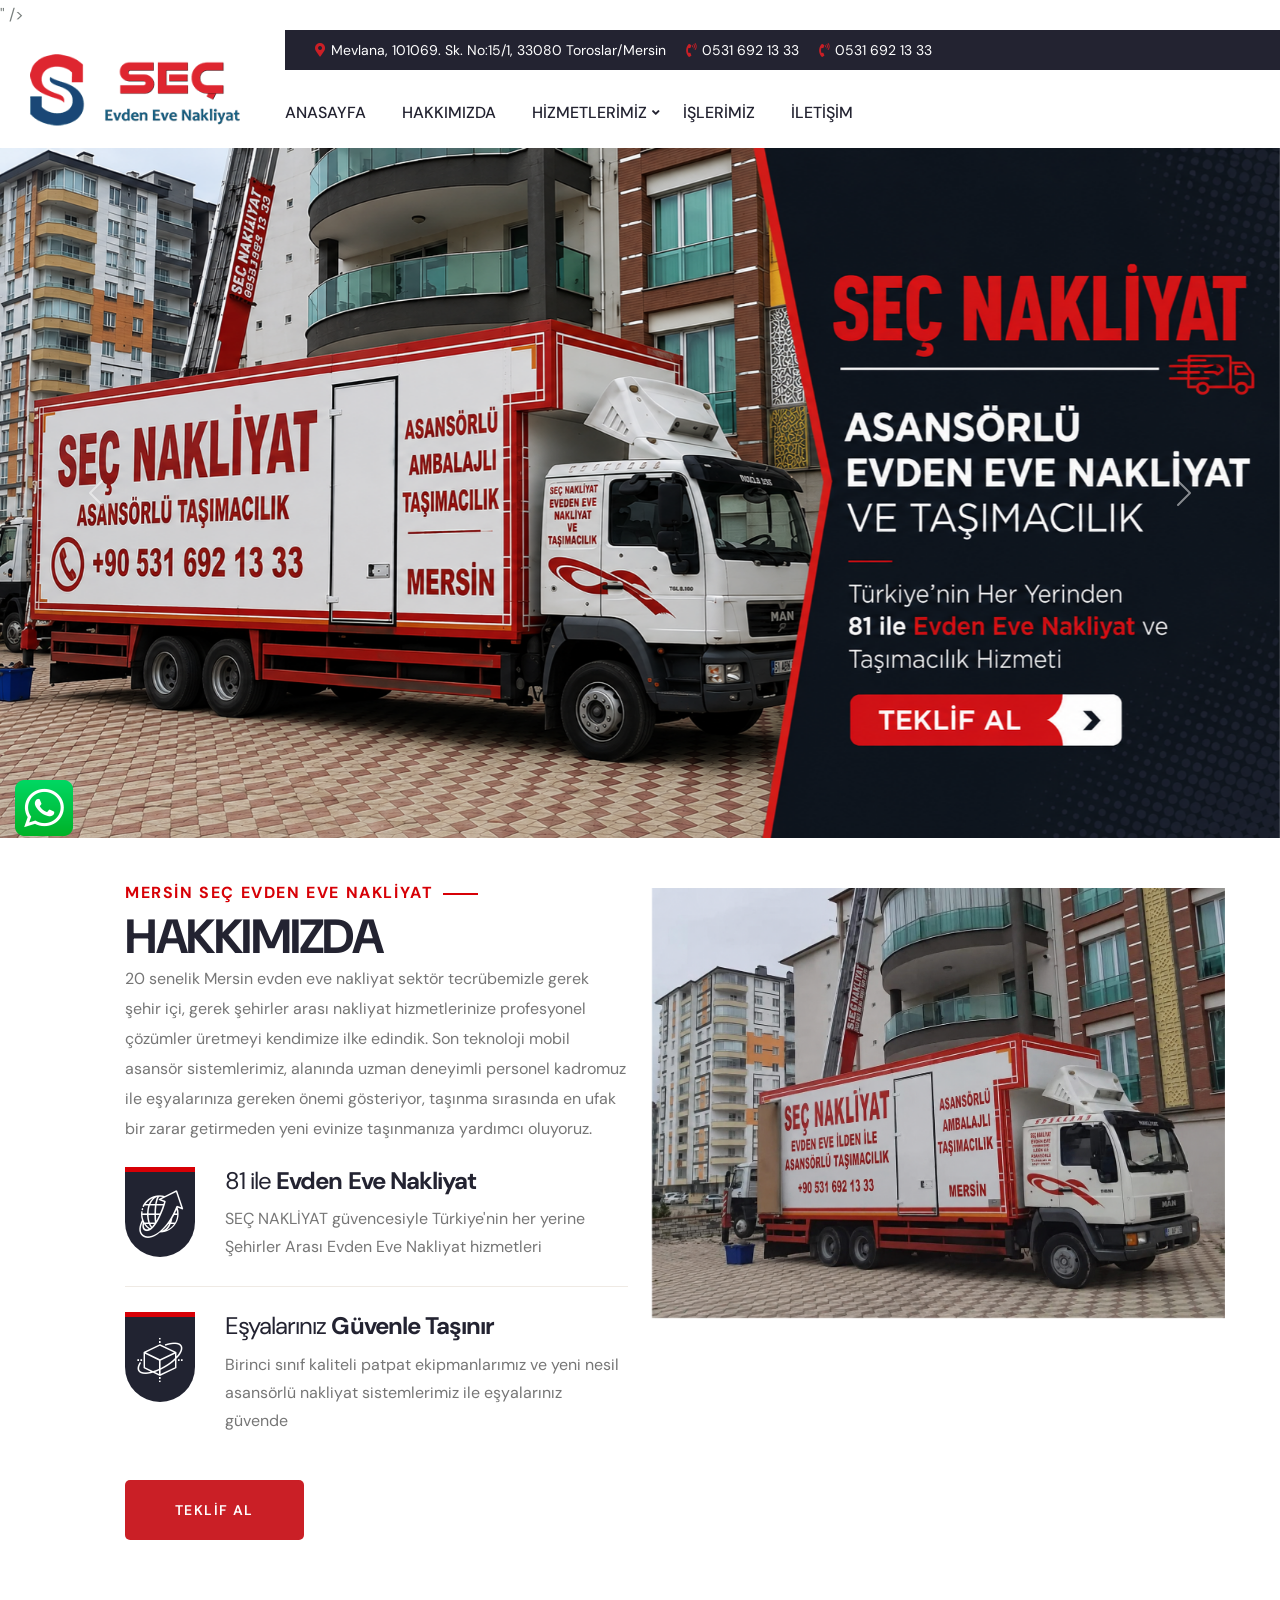
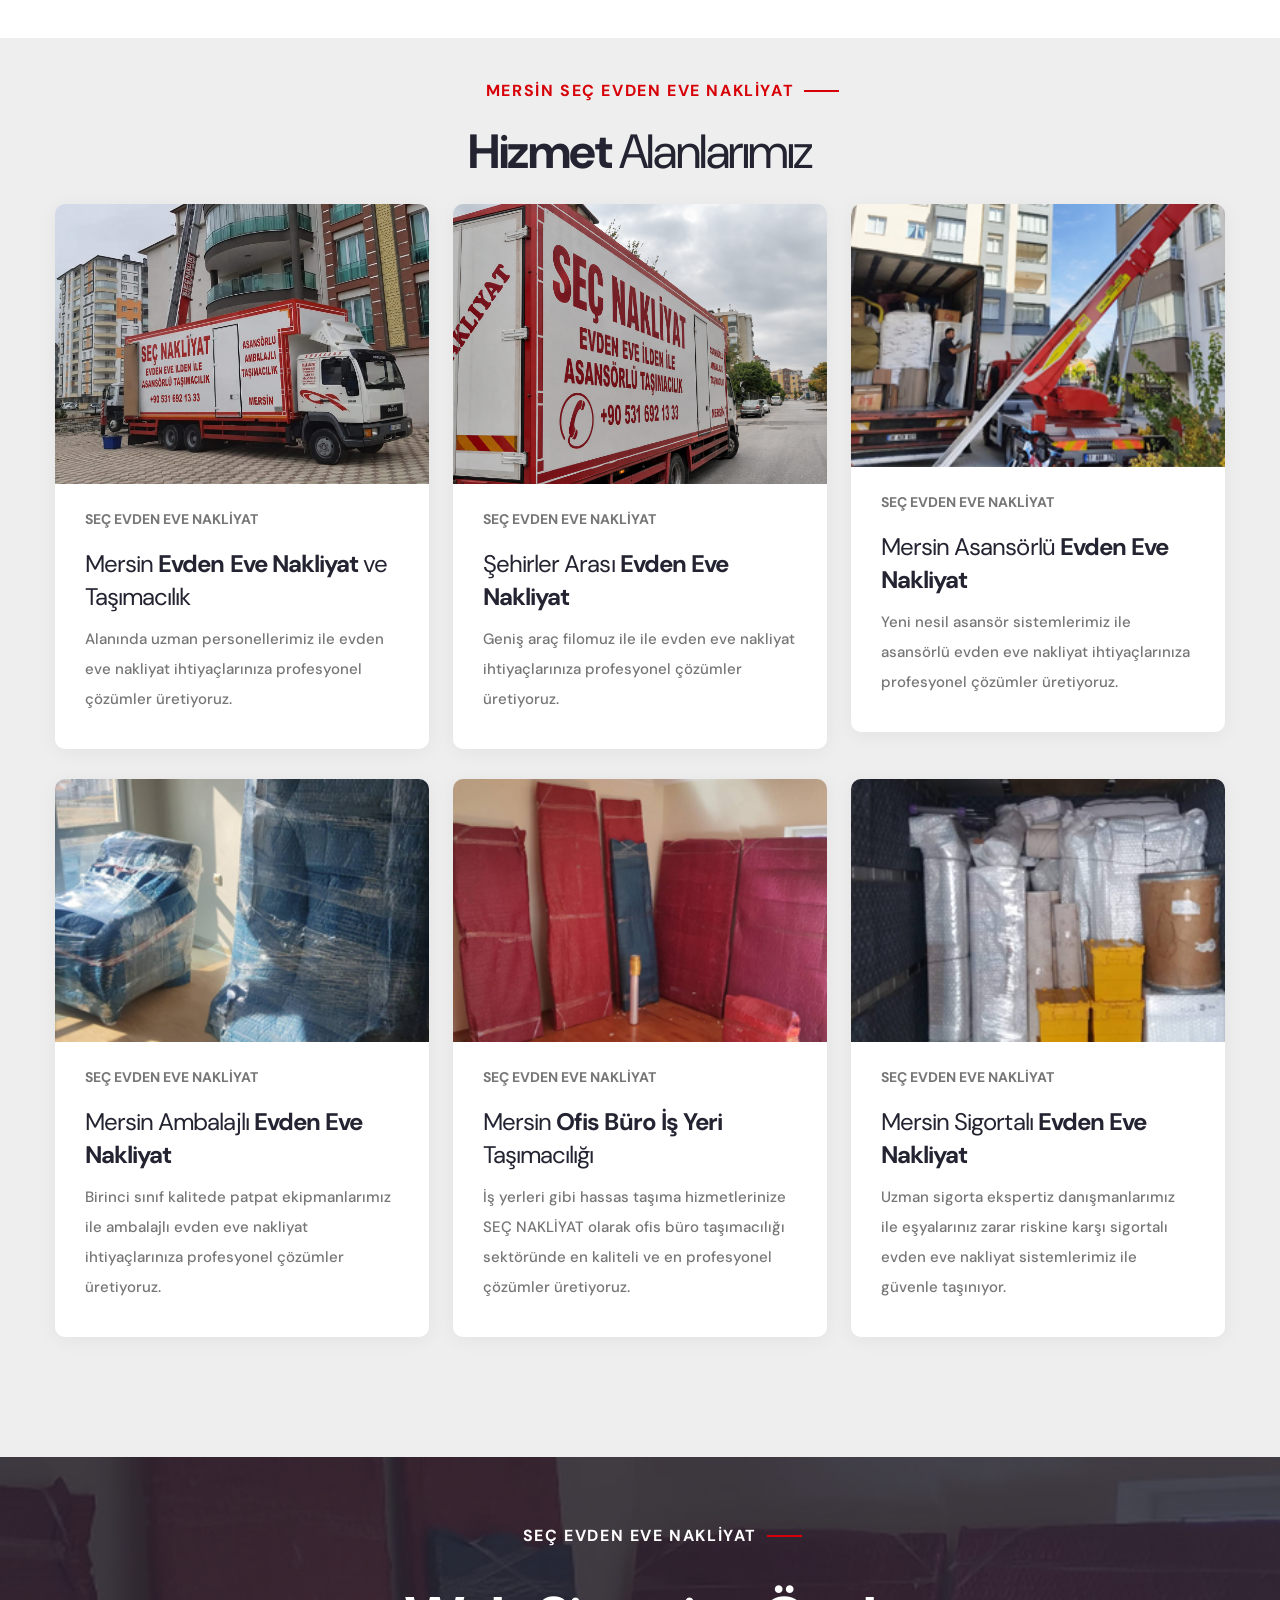
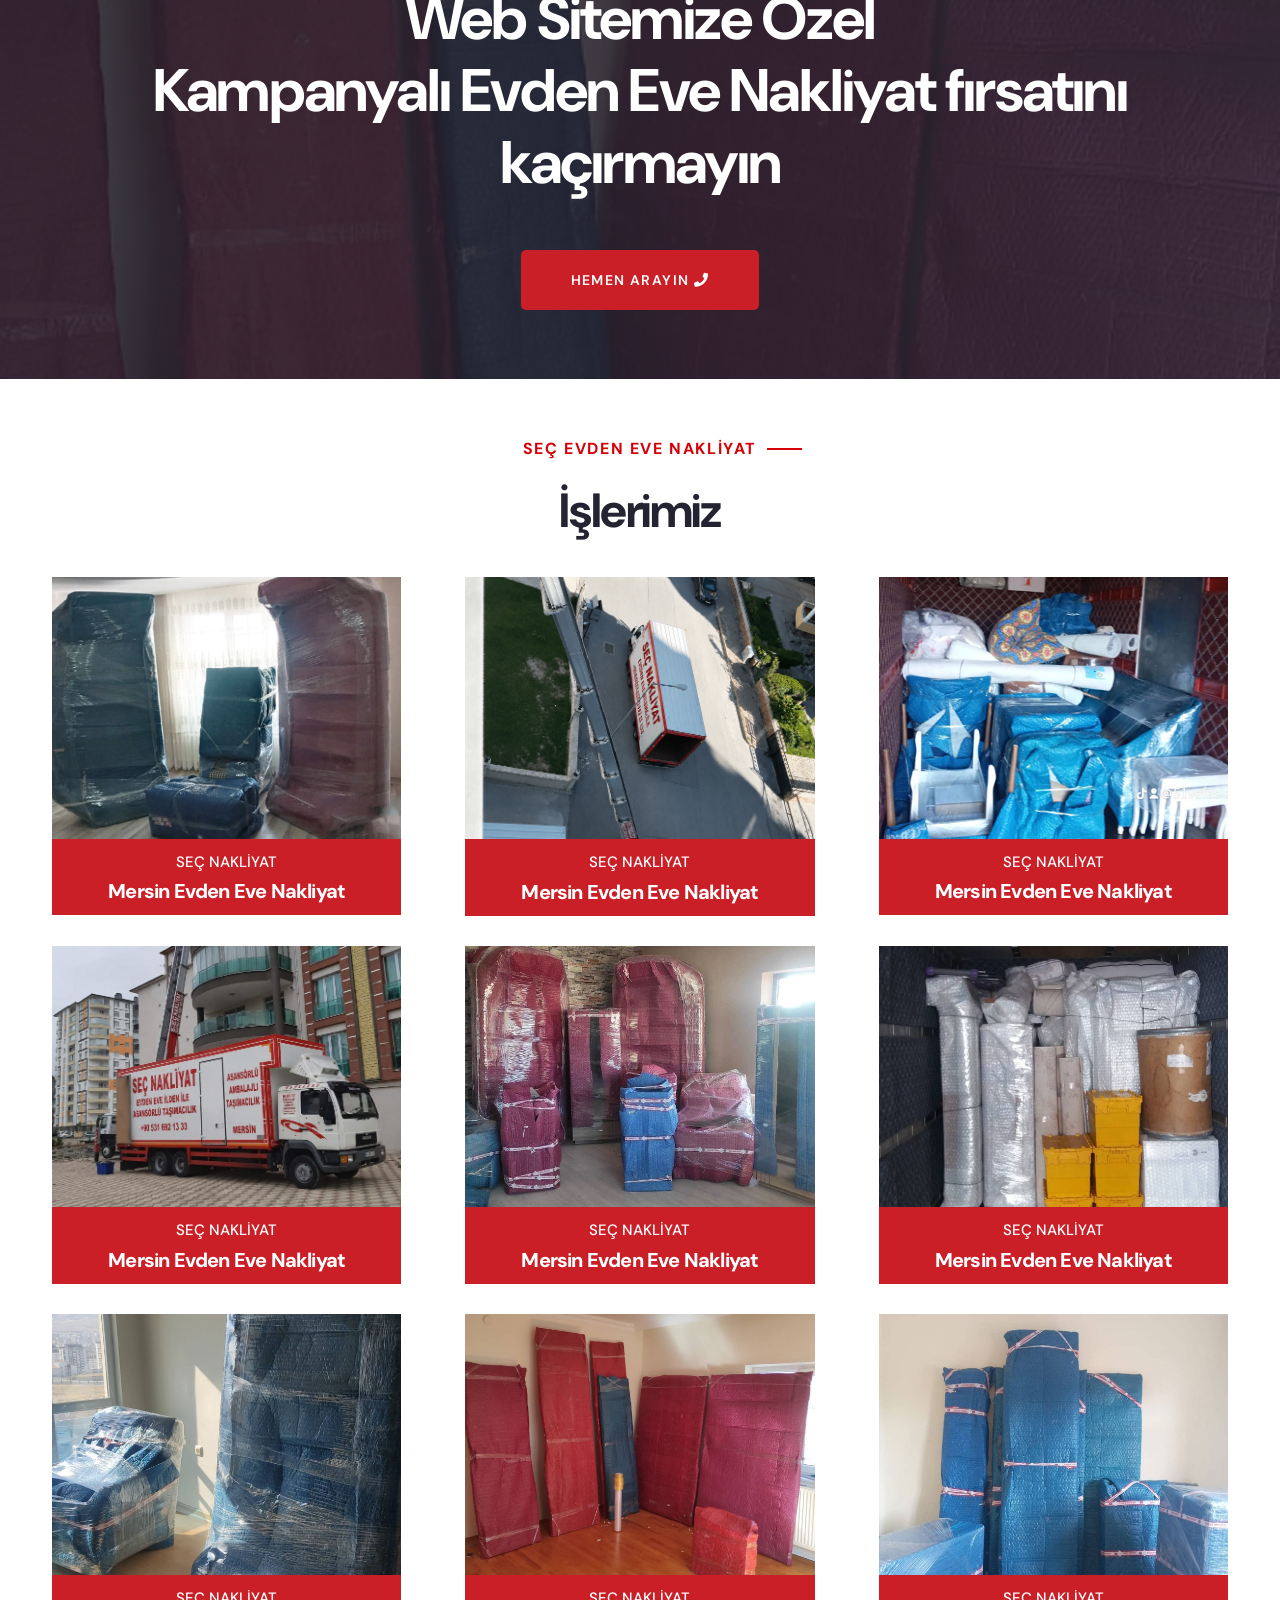
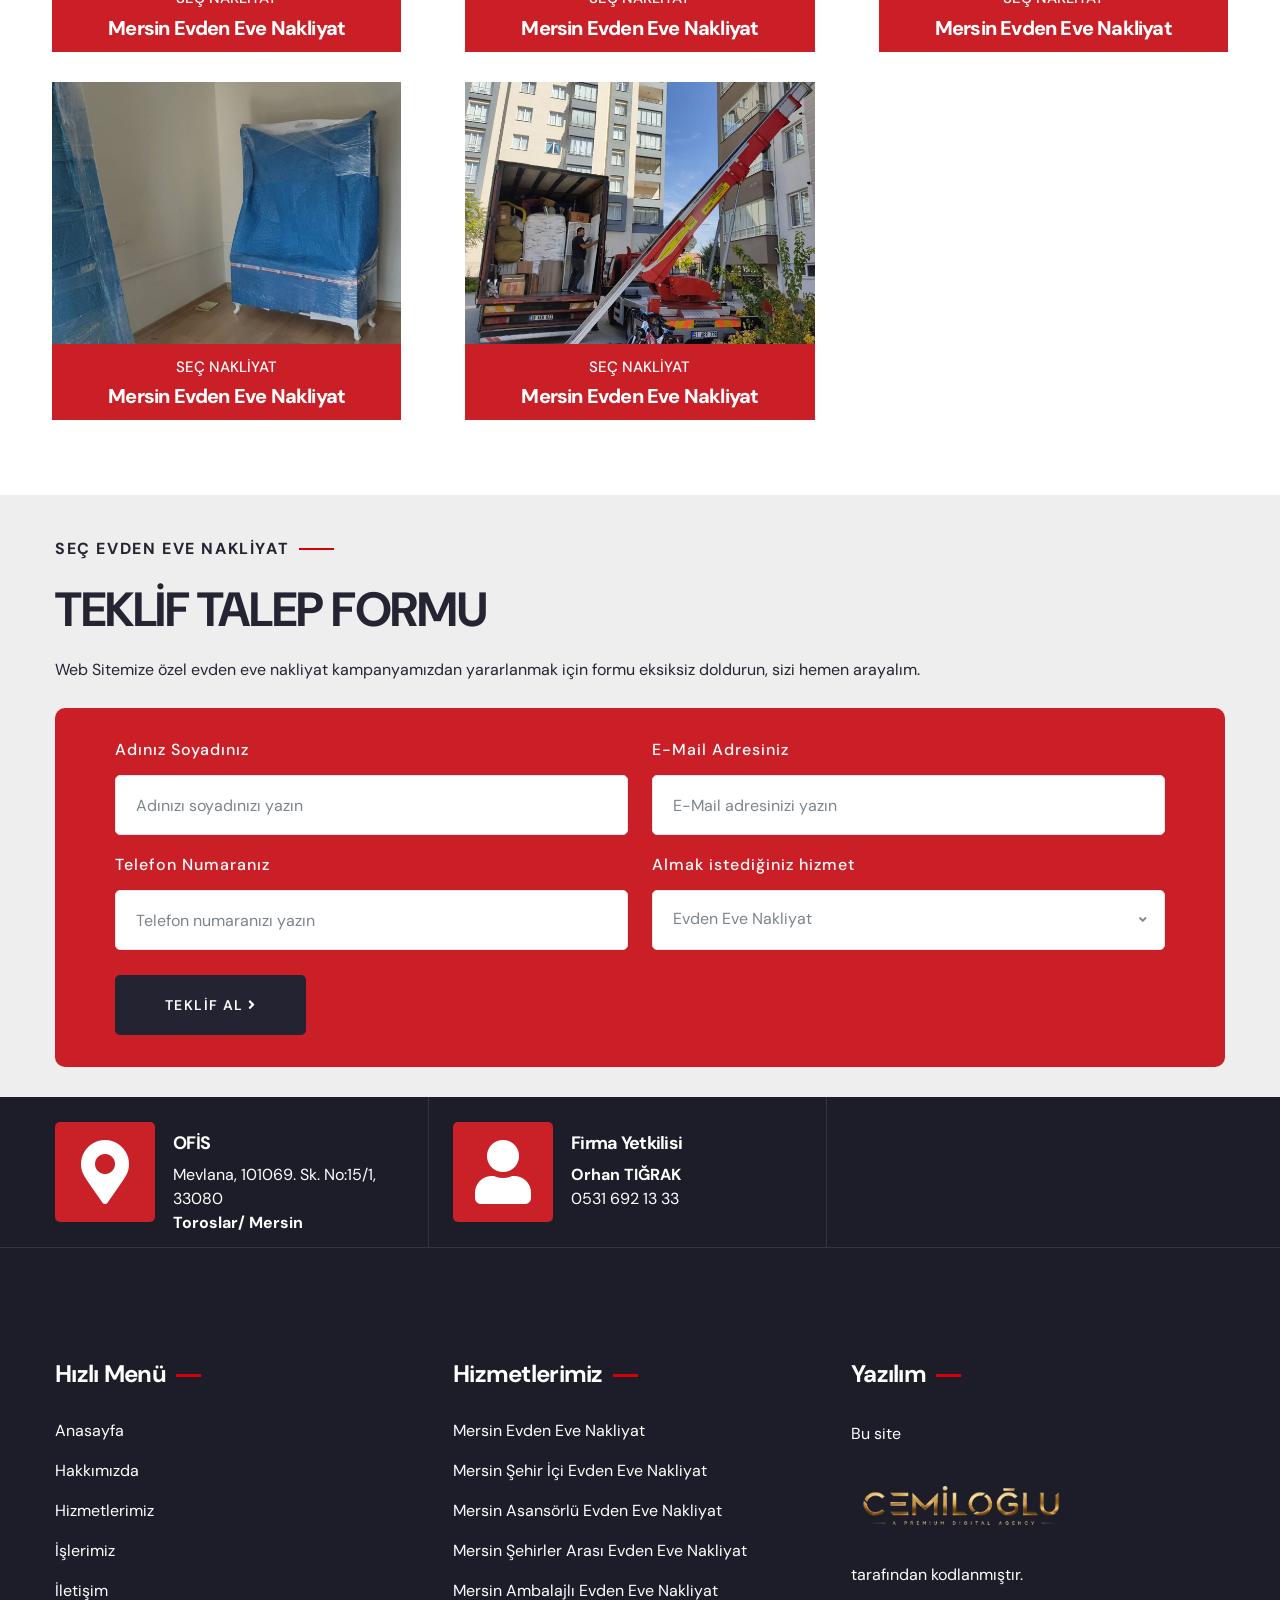
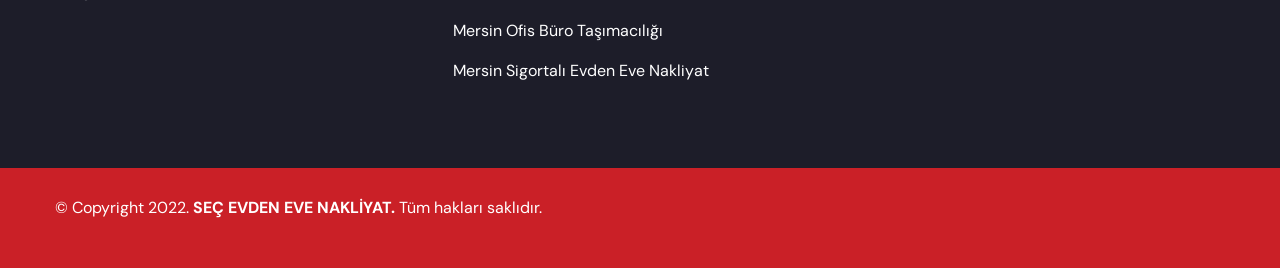
==== commit 04d5beea: "Remove contact info block for İsmet TIĞRAK" ====
--- a/index.html
+++ b/index.html
@@ -541,15 +541,7 @@
                             <a href="tel:0531 692 13 33">0531 692 13 33</a></div>
                         </div>
                     </div>                    
-                    <div class="contact-info-block col-lg-4 col-md-6 col-sm-12 wow fadeInRight">
-                        <div class="inner-box">
-                            <div class="icon-box"><i class="fa fa-user"></i></div>
-                            <h4 class="title">Firma Yetkilisi</h4>
-                            <div class="text">                                
-                            <a href="tel:0531 692 13 331"><b>İsmet TIĞRAK</b></a><br>
-                            <a href="tel:0531 692 13 33">0531 692 13 33</a></div>
-                        </div>
-                    </div> 
+                    
                 </div>
             </div>
         </div>
@@ -736,4 +728,4 @@
 </body>
 
 <!-- Mirrored from nigdebillurnakliyat.com.tr/ by HTTrack Website Copier/3.x [XR&CO'2014], Sat, 30 May 2026 19:41:07 GMT -->
-</html>+</html>
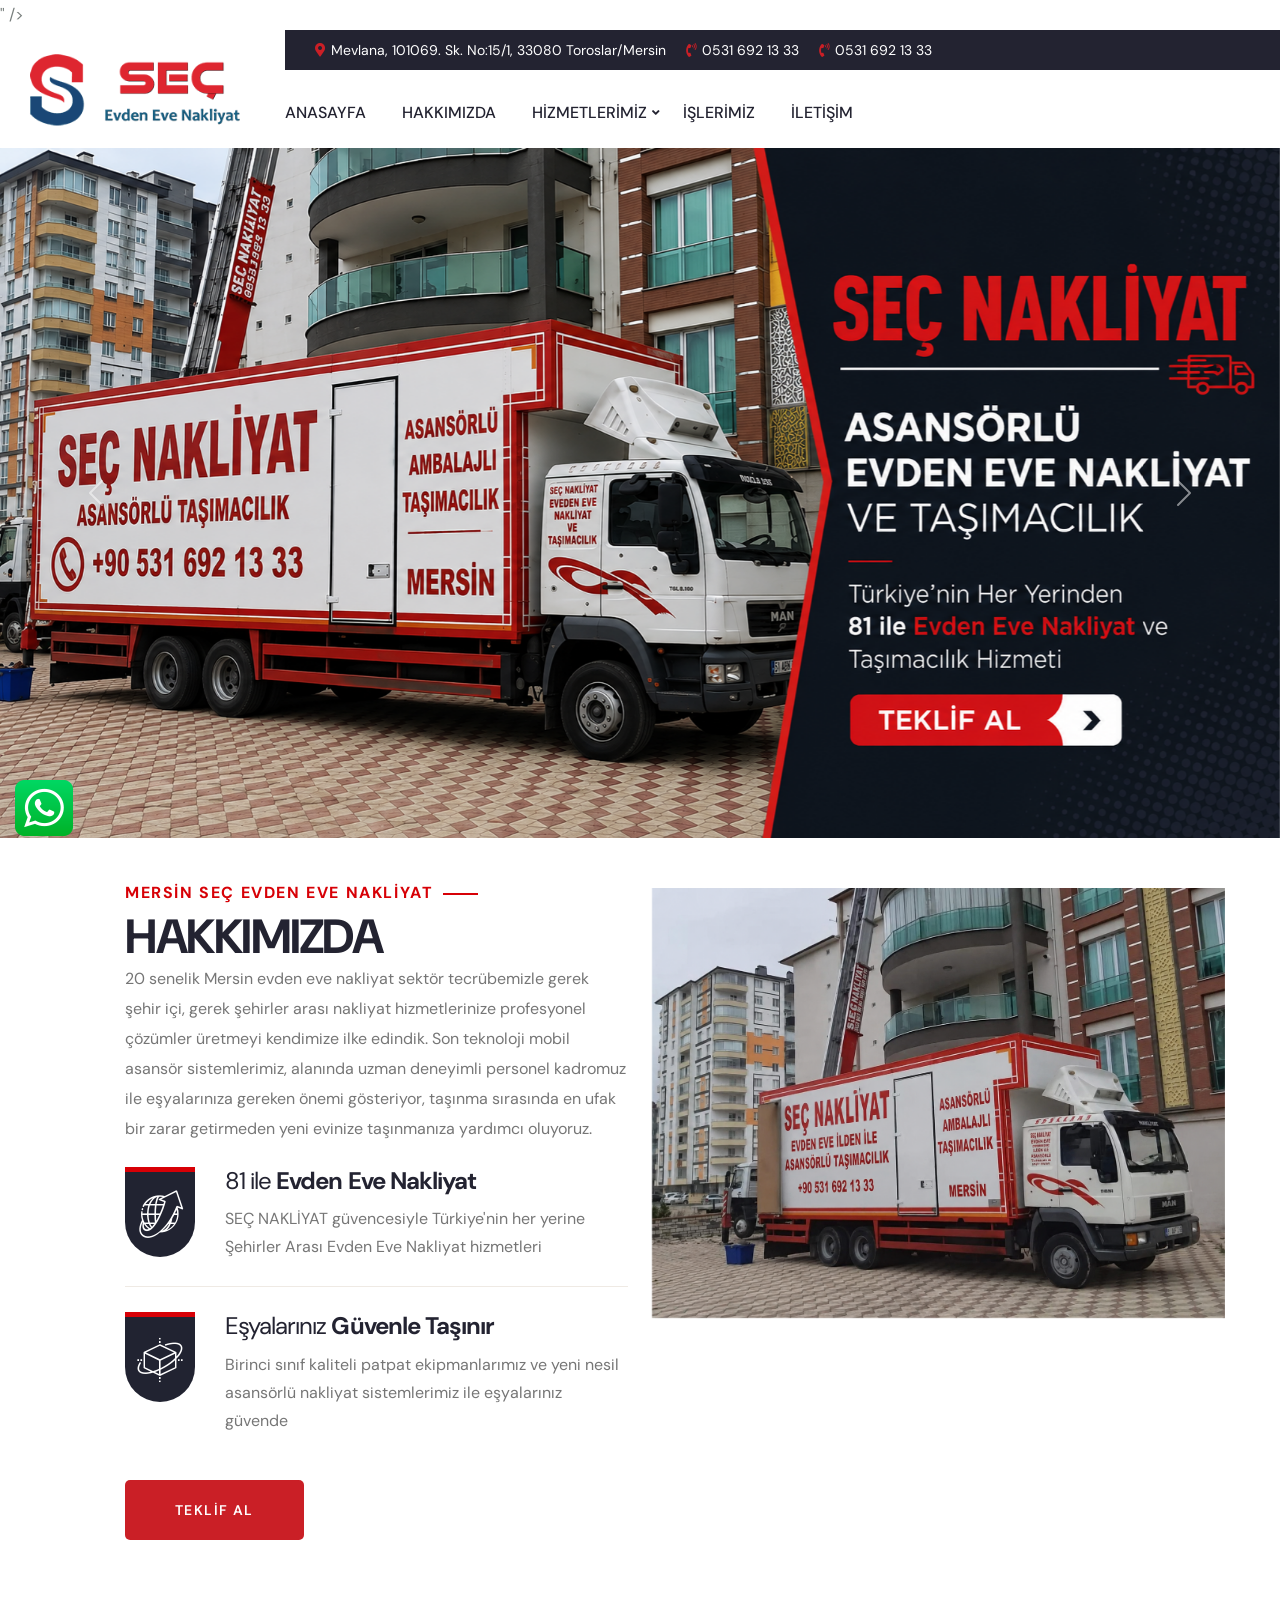
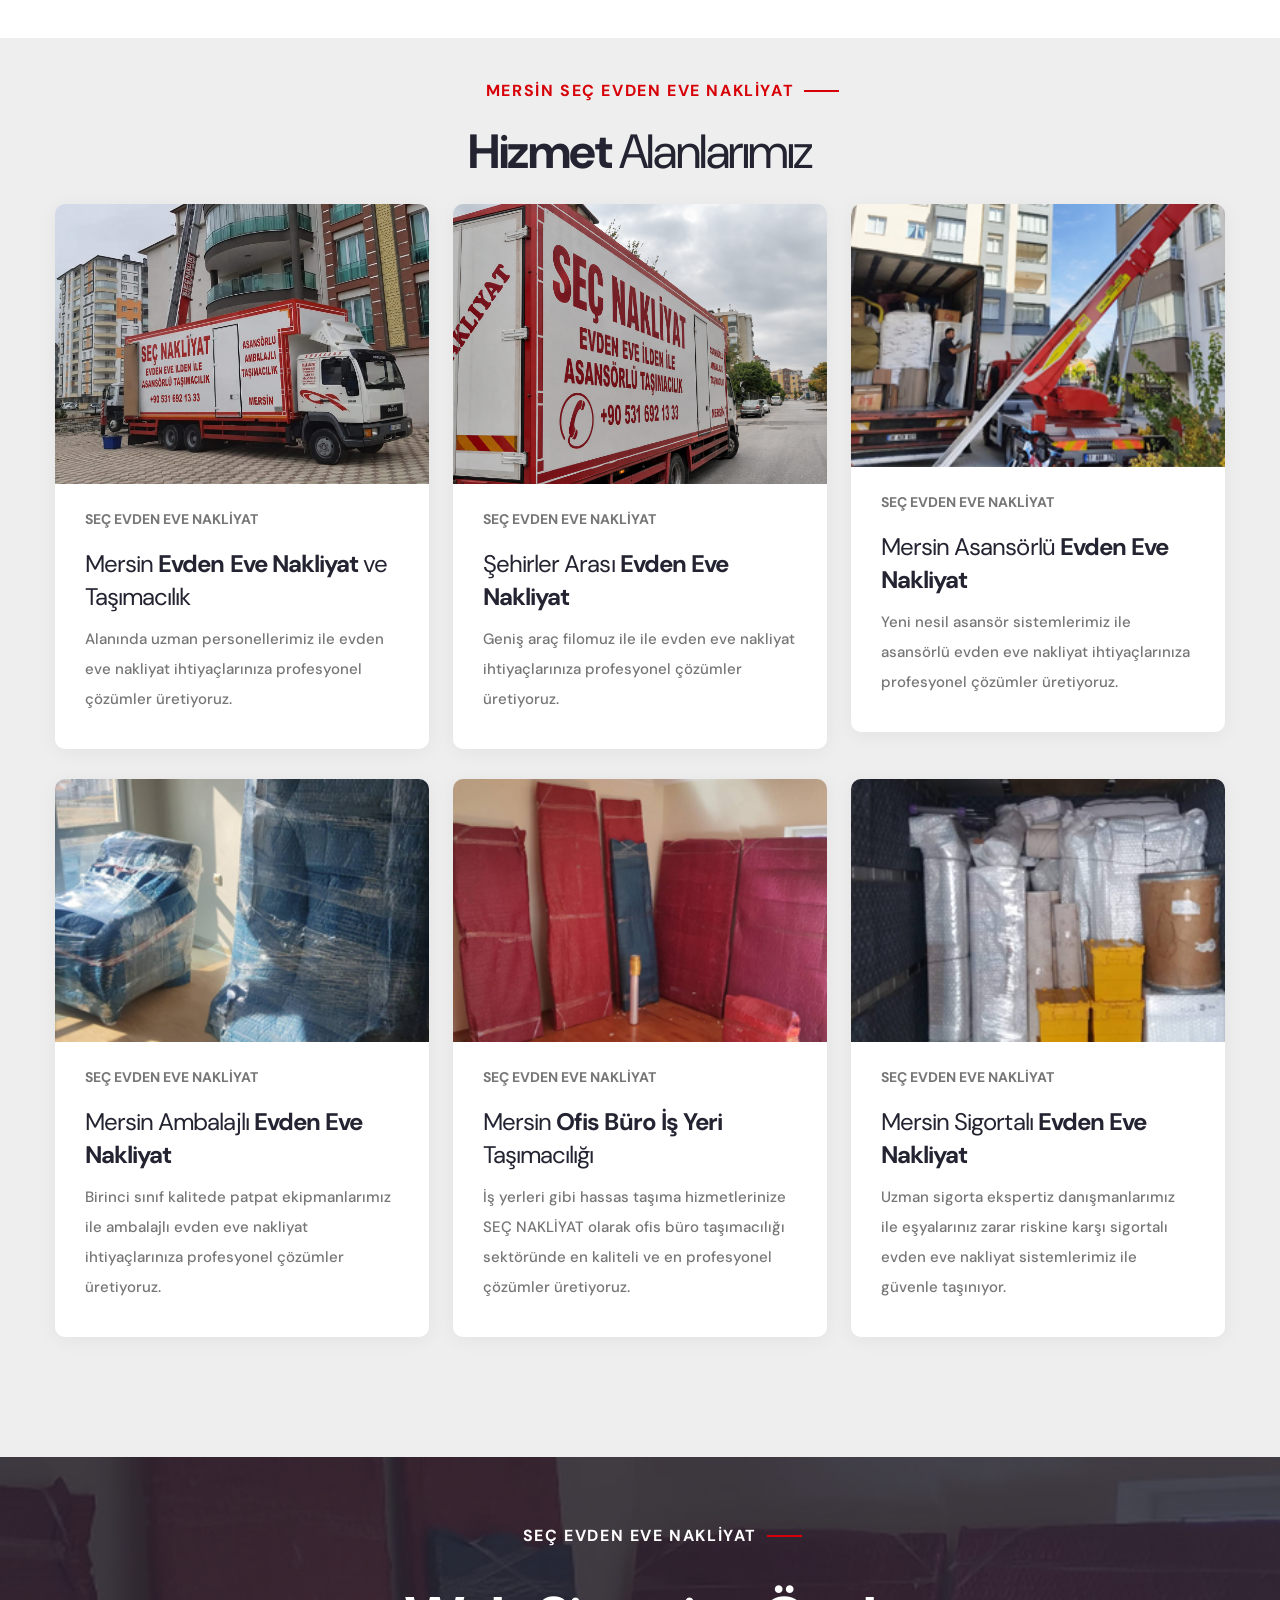
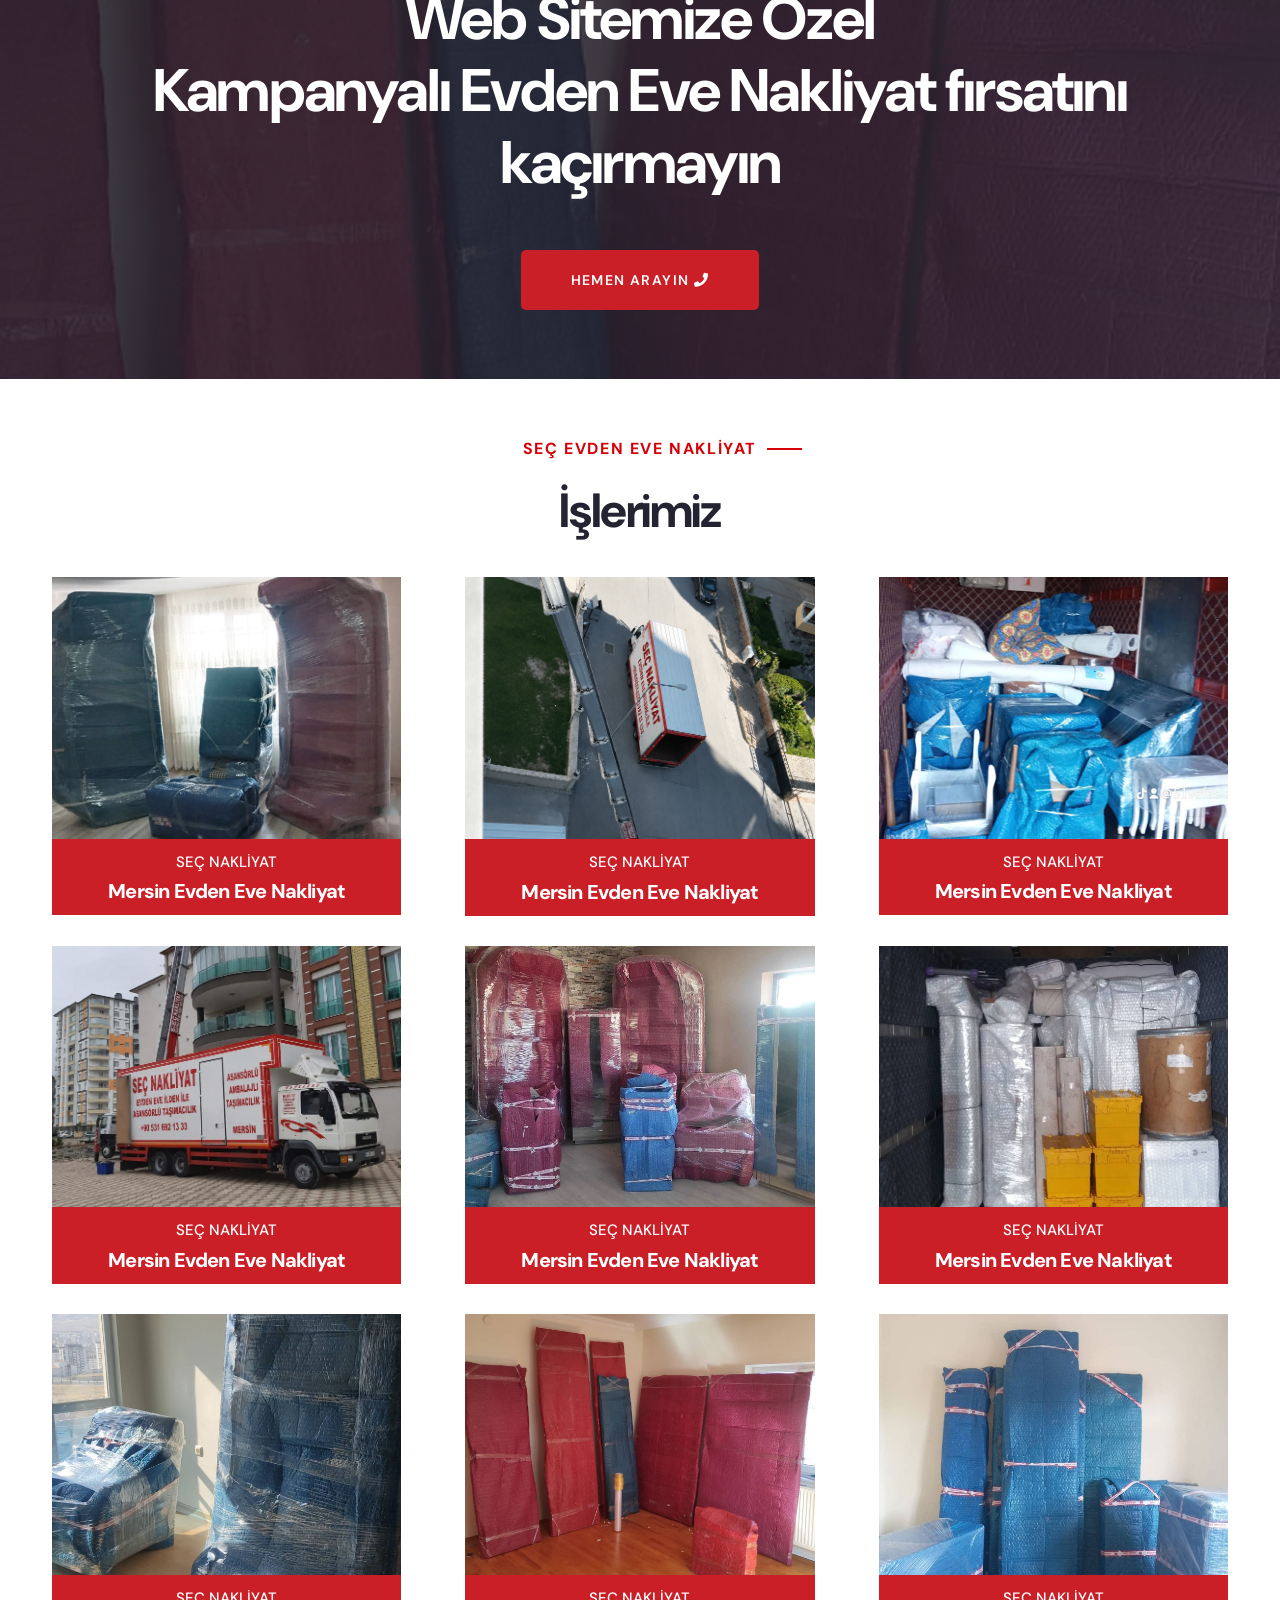
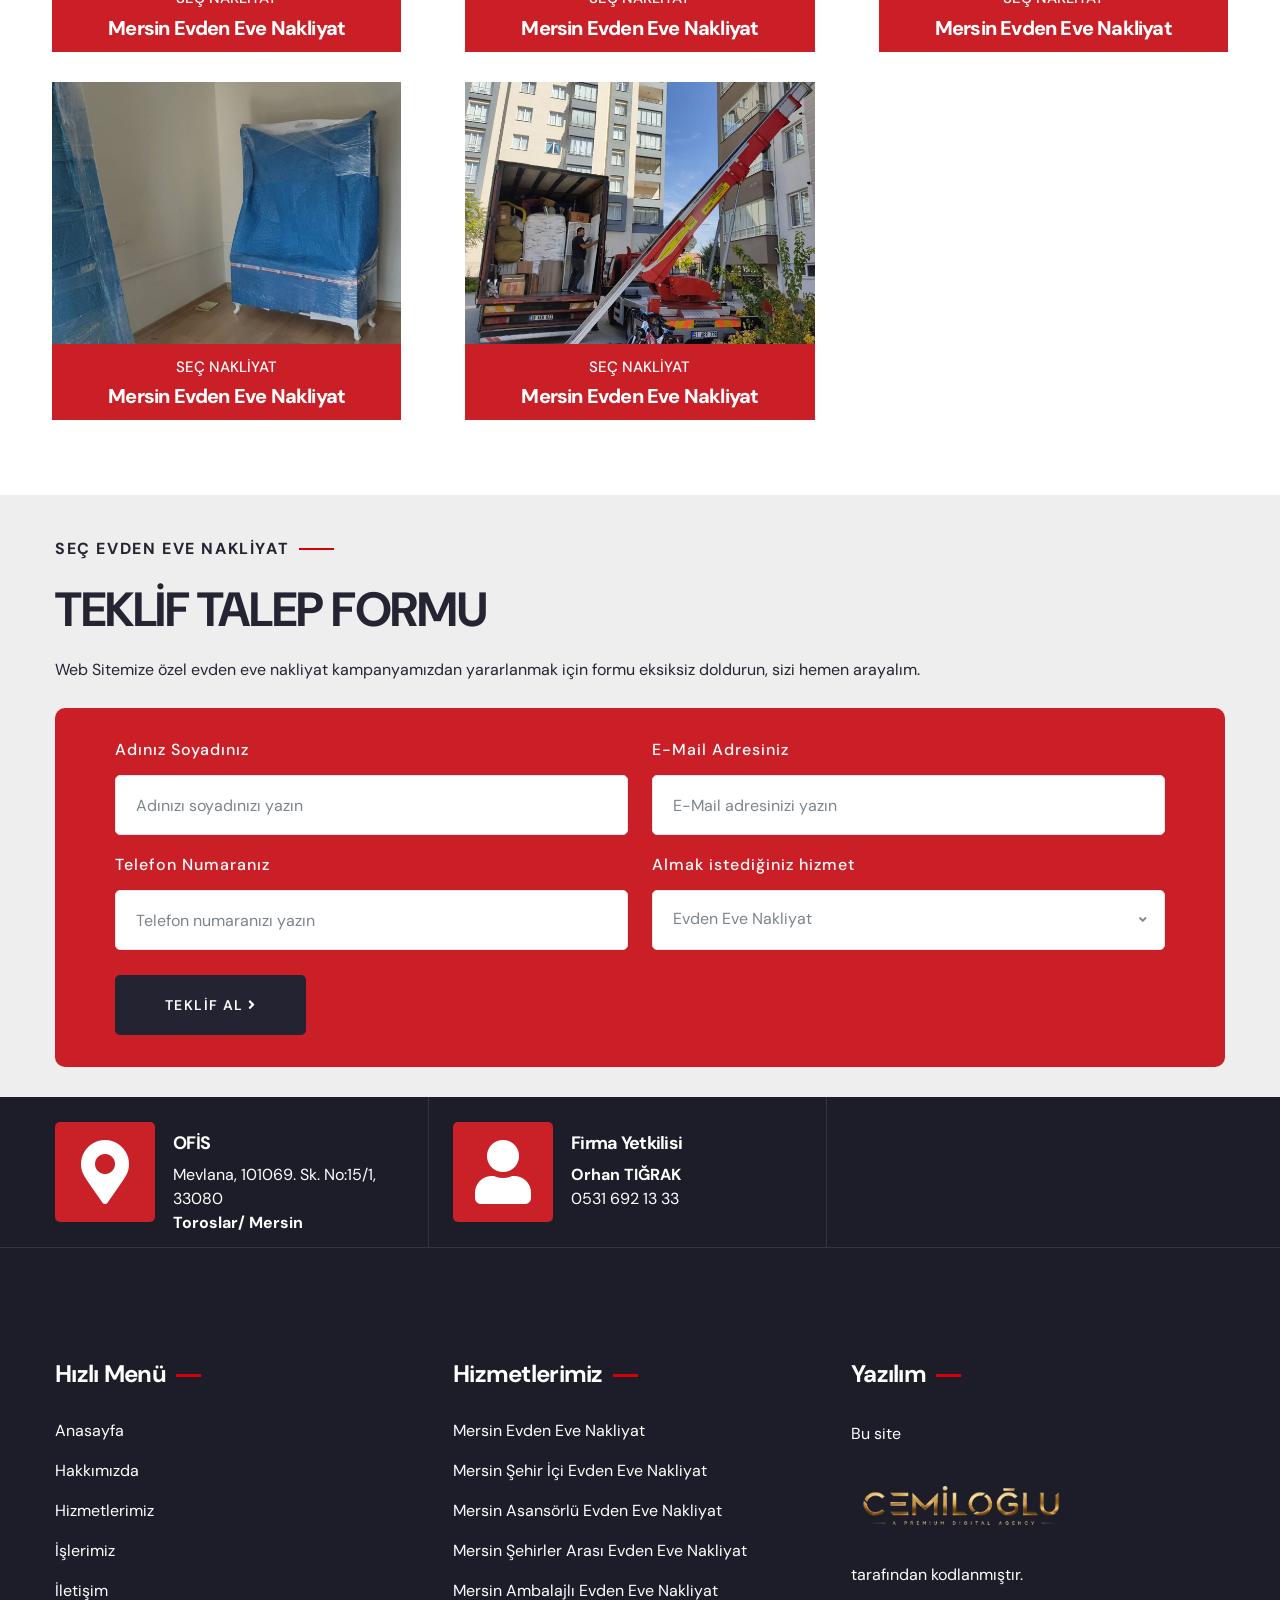
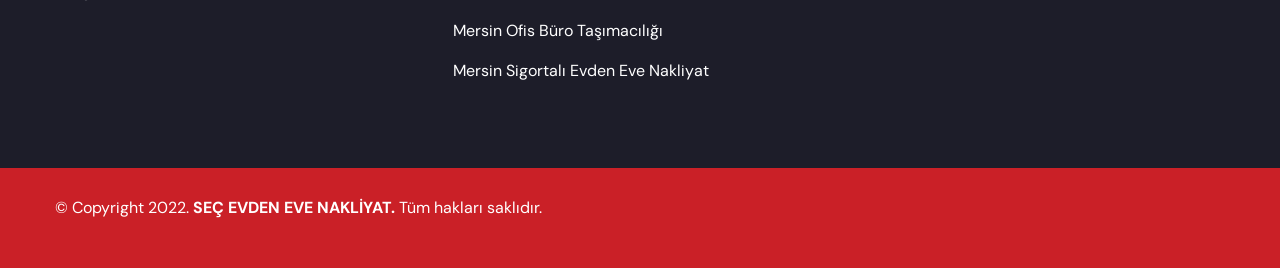
==== commit 1d4ba1ab: "Add Google Analytics tracking code Added Google Analytics tracking script to the head section." ====
--- a/index.html
+++ b/index.html
@@ -4,6 +4,15 @@
 <!-- Mirrored from nigdebillurnakliyat.com.tr/ by HTTrack Website Copier/3.x [XR&CO'2014], Sat, 30 May 2026 19:40:50 GMT -->
 <!-- Added by HTTrack --><meta http-equiv="content-type" content="text/html;charset=UTF-8" /><!-- /Added by HTTrack -->
 <head>
+    <!-- Google tag (gtag.js) -->
+<script async src="https://www.googletagmanager.com/gtag/js?id=AW-18347408264"></script>
+<script>
+  window.dataLayer = window.dataLayer || [];
+  function gtag(){dataLayer.push(arguments);}
+  gtag('js', new Date());
+
+  gtag('config', 'AW-18347408264');
+</script>
 <meta charset="utf-8">
 <title>SEÇ Mersin Evden Eve Nakliyat - Anasayfa</title>
 <meta property="og:title" content="SEÇ Mersin Evden Eve Nakliyat ve Taşımacılık">
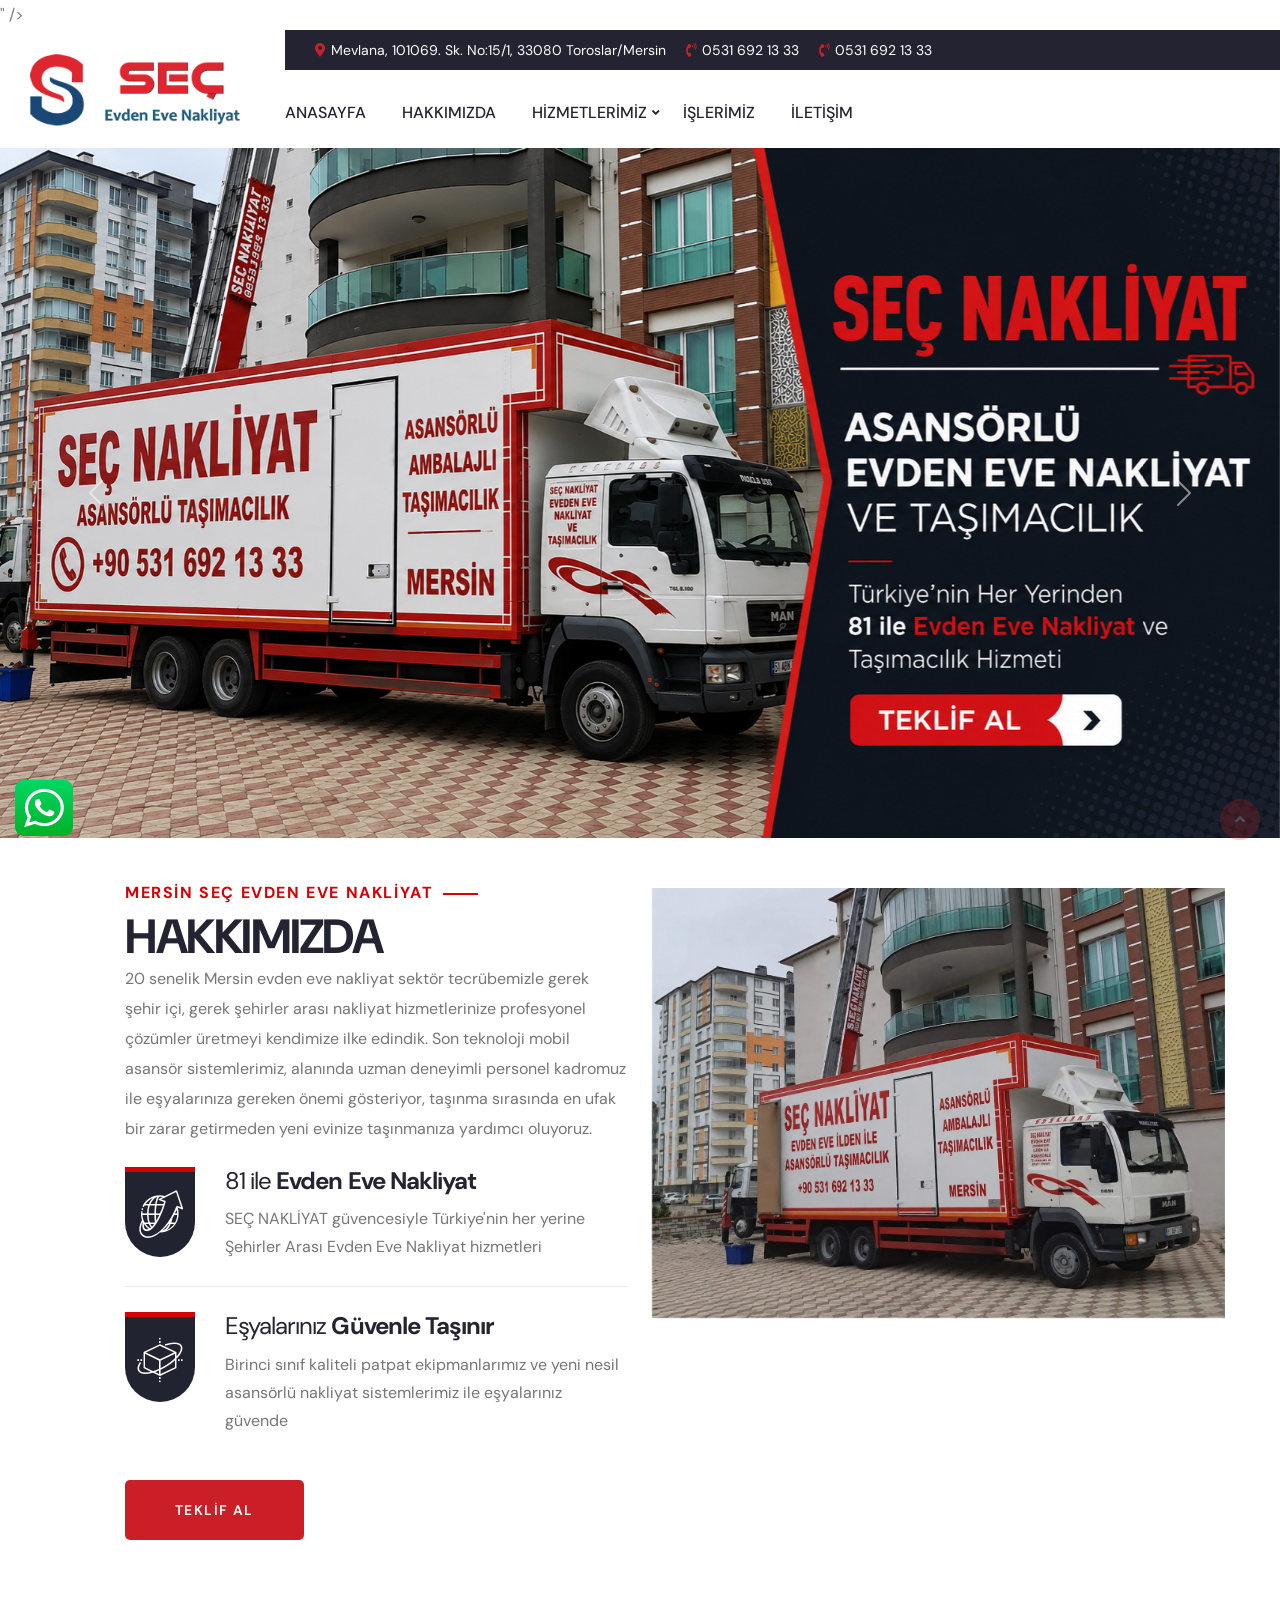
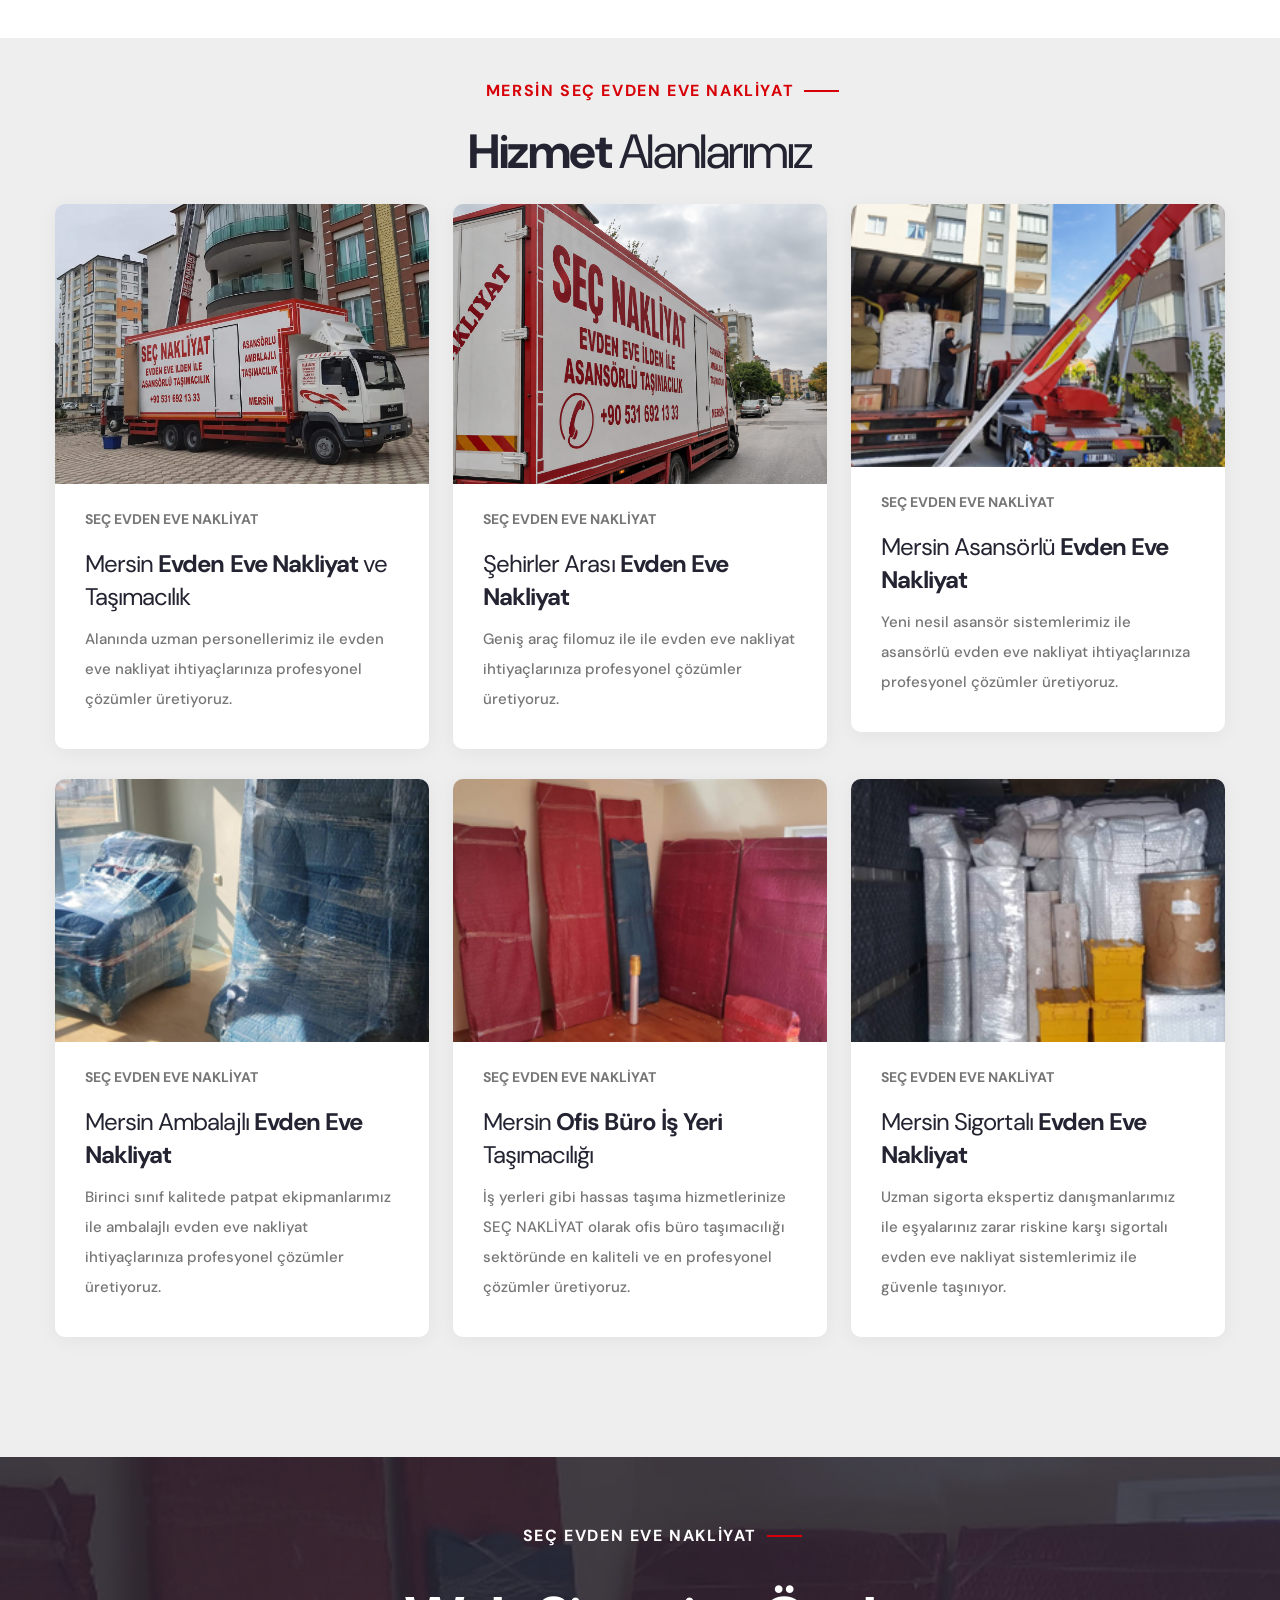
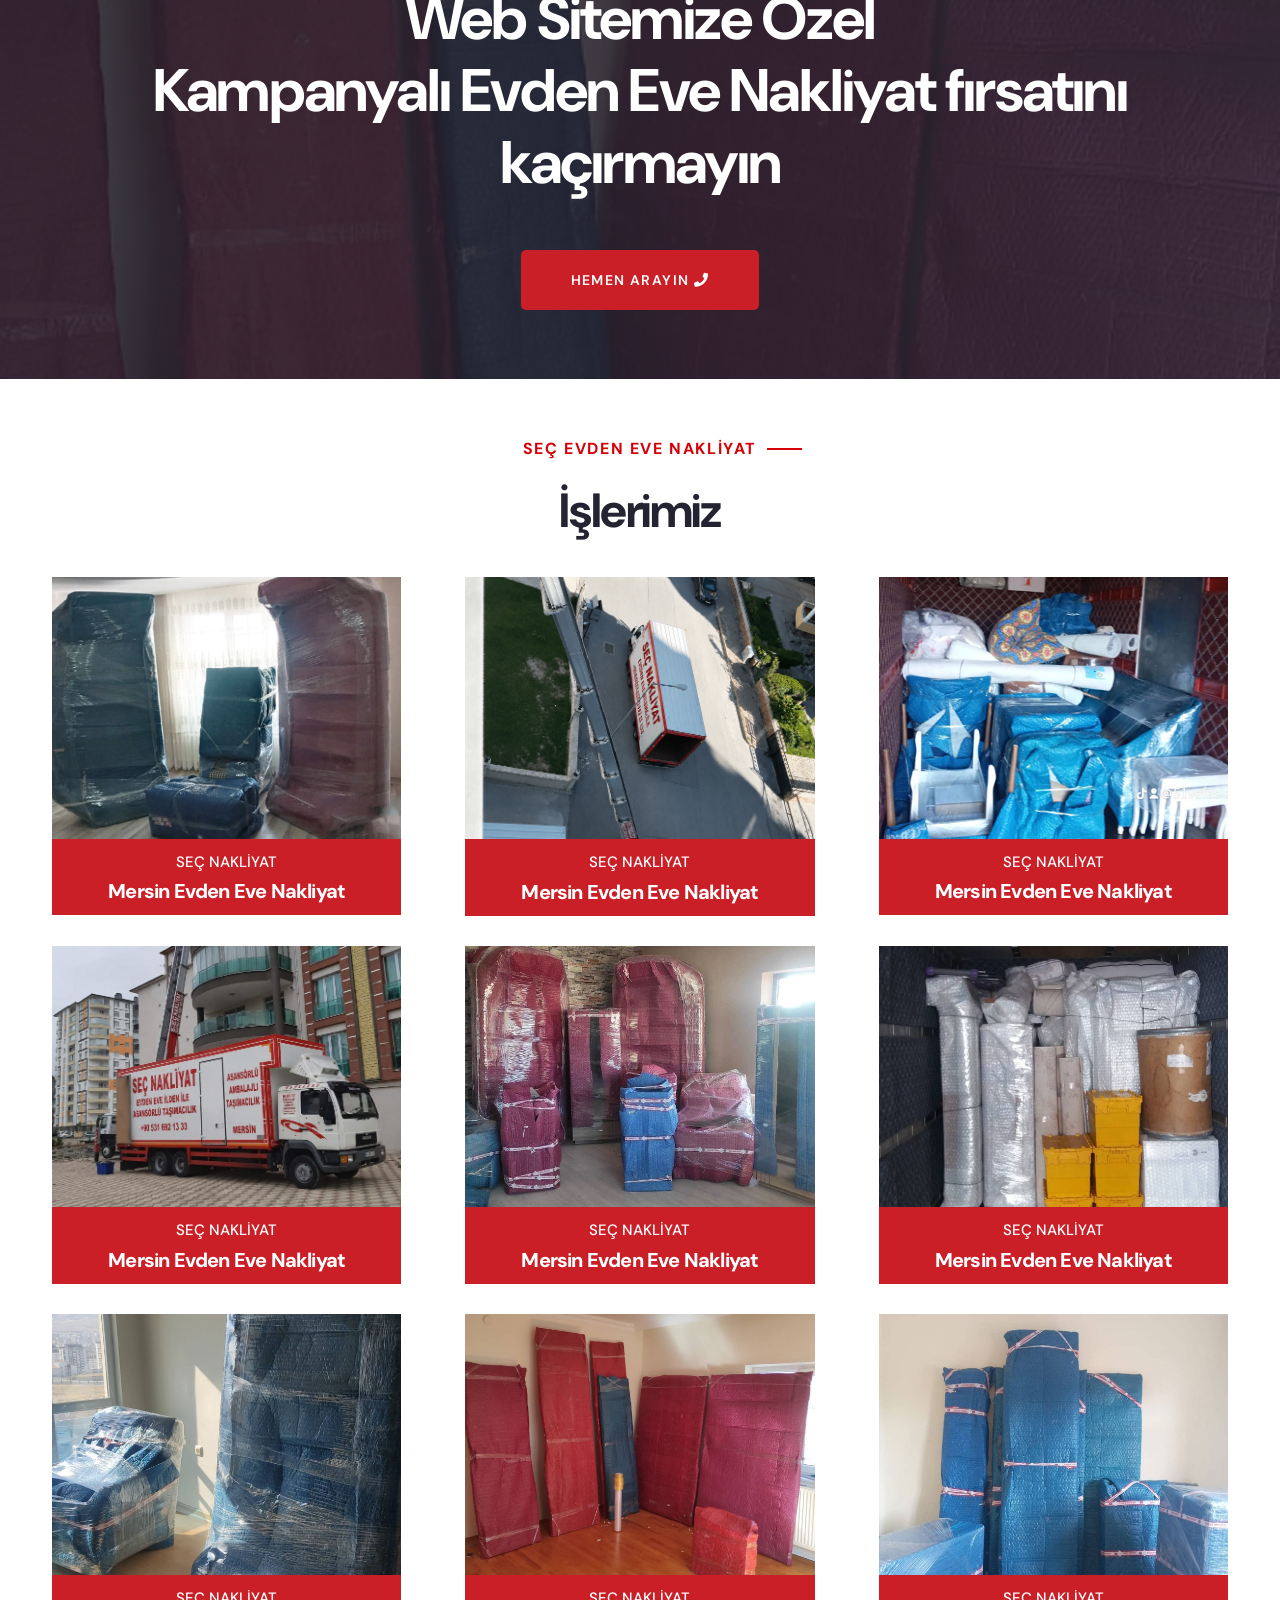
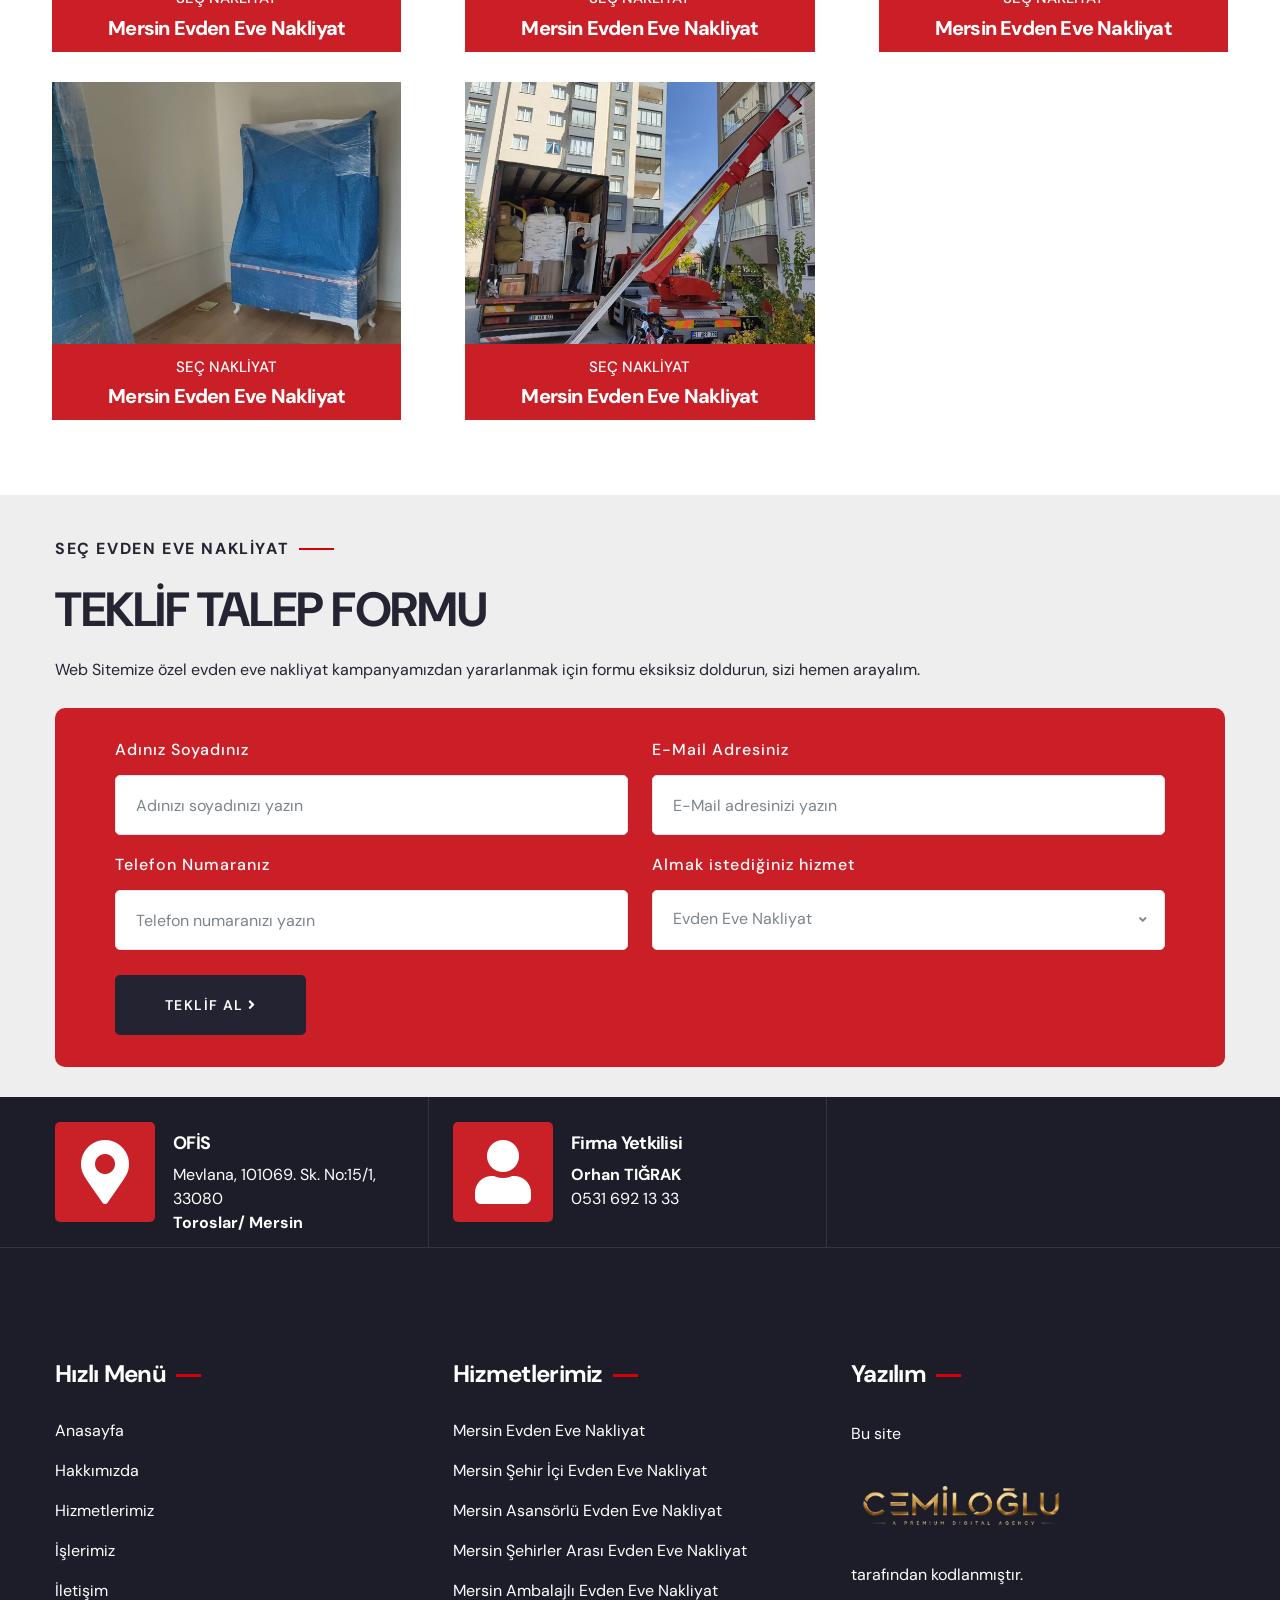
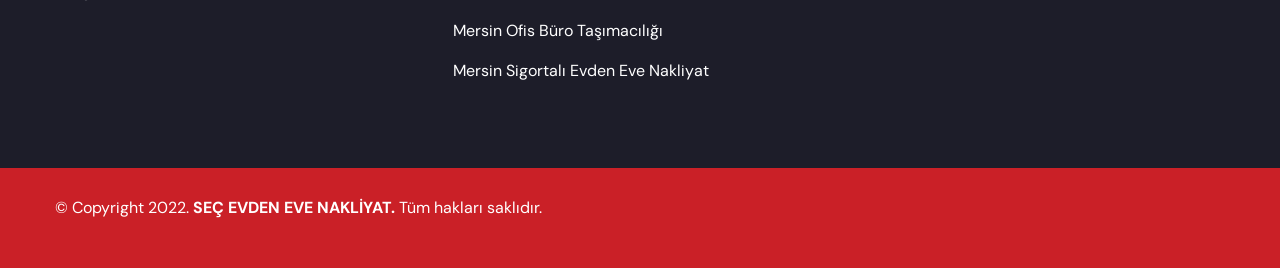
==== commit aab8d10c: "Update index.html" ====
--- a/index.html
+++ b/index.html
@@ -1,17 +1,13 @@
 <!DOCTYPE html>
 <html lang="tr">
-
-<!-- Mirrored from nigdebillurnakliyat.com.tr/ by HTTrack Website Copier/3.x [XR&CO'2014], Sat, 30 May 2026 19:40:50 GMT -->
-<!-- Added by HTTrack --><meta http-equiv="content-type" content="text/html;charset=UTF-8" /><!-- /Added by HTTrack -->
-<head>
-    <!-- Google tag (gtag.js) -->
-<script async src="https://www.googletagmanager.com/gtag/js?id=AW-18347408264"></script>
+<!-- Google tag (gtag.js) -->
+<script async src="https://www.googletagmanager.com/gtag/js?id=AW-18463945008"></script>
 <script>
   window.dataLayer = window.dataLayer || [];
   function gtag(){dataLayer.push(arguments);}
   gtag('js', new Date());
 
-  gtag('config', 'AW-18347408264');
+  gtag('config', 'AW-18463945008');
 </script>
 <meta charset="utf-8">
 <title>SEÇ Mersin Evden Eve Nakliyat - Anasayfa</title>
